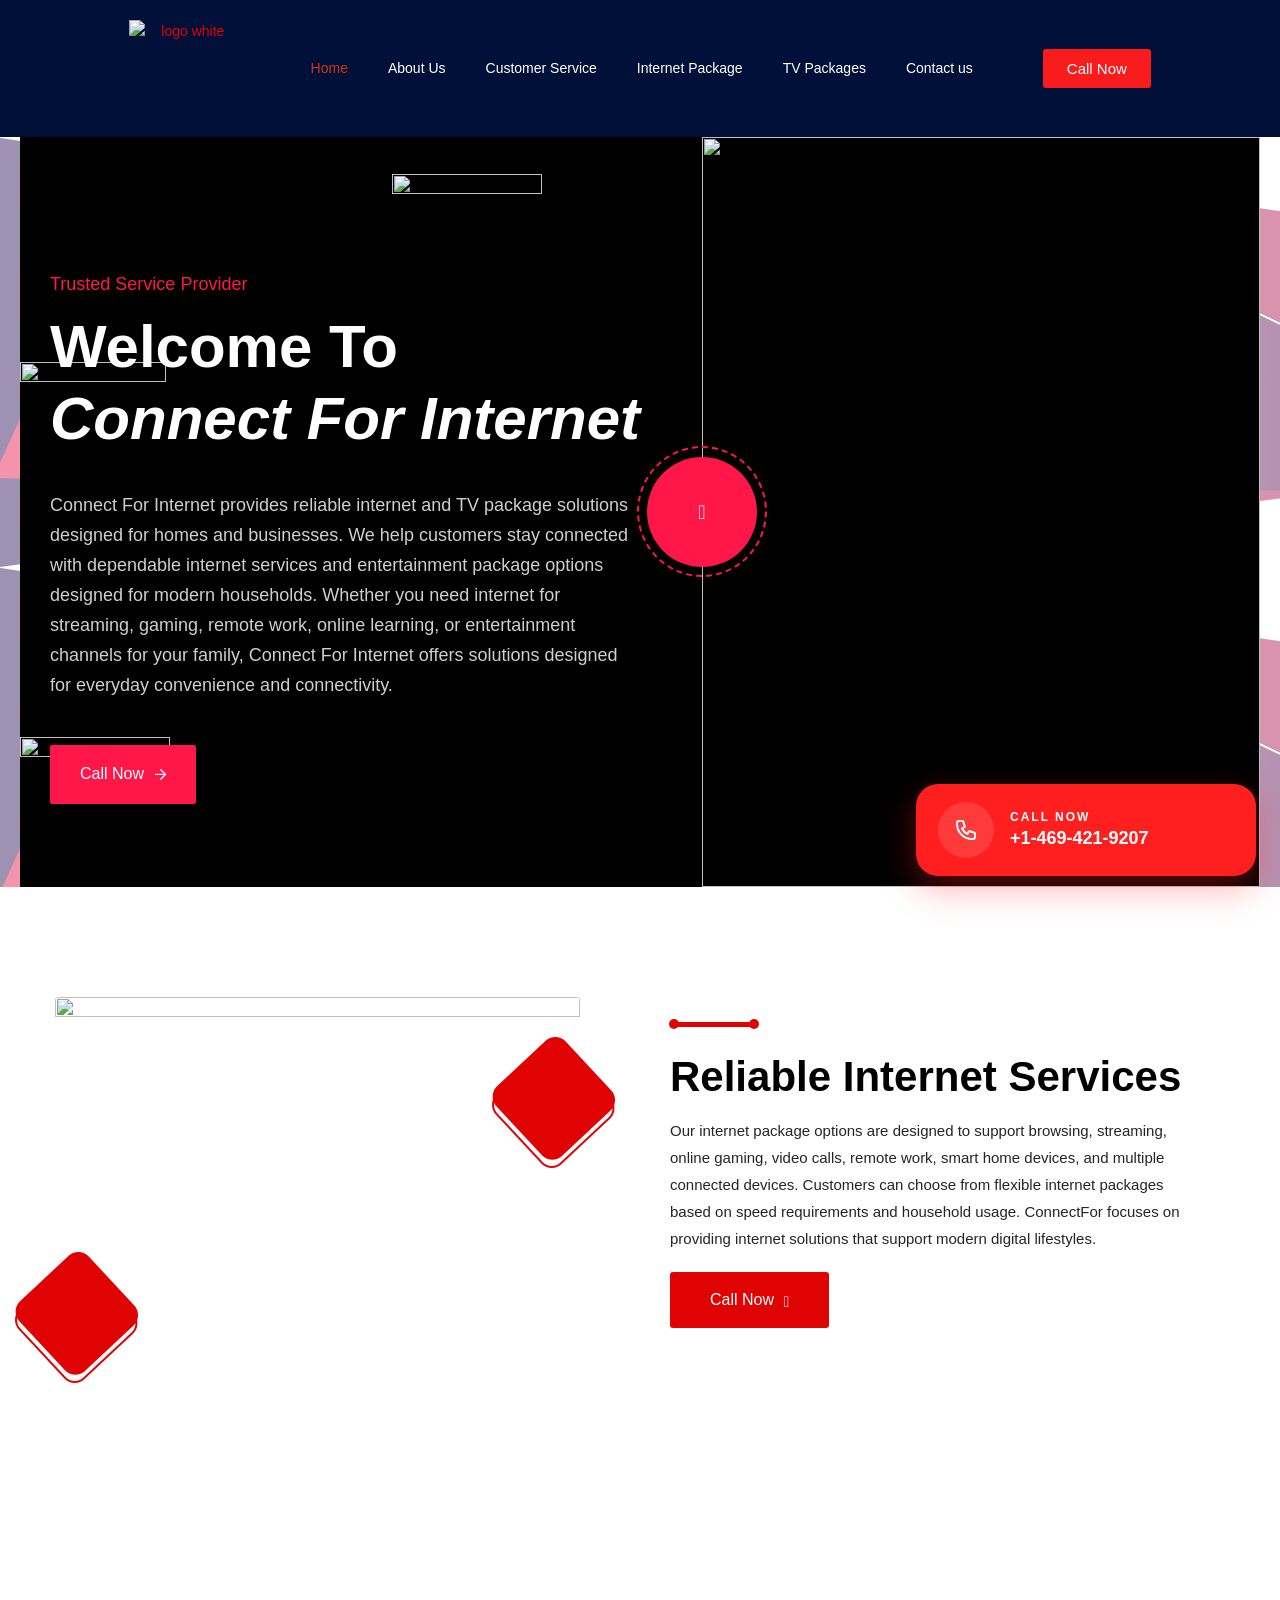
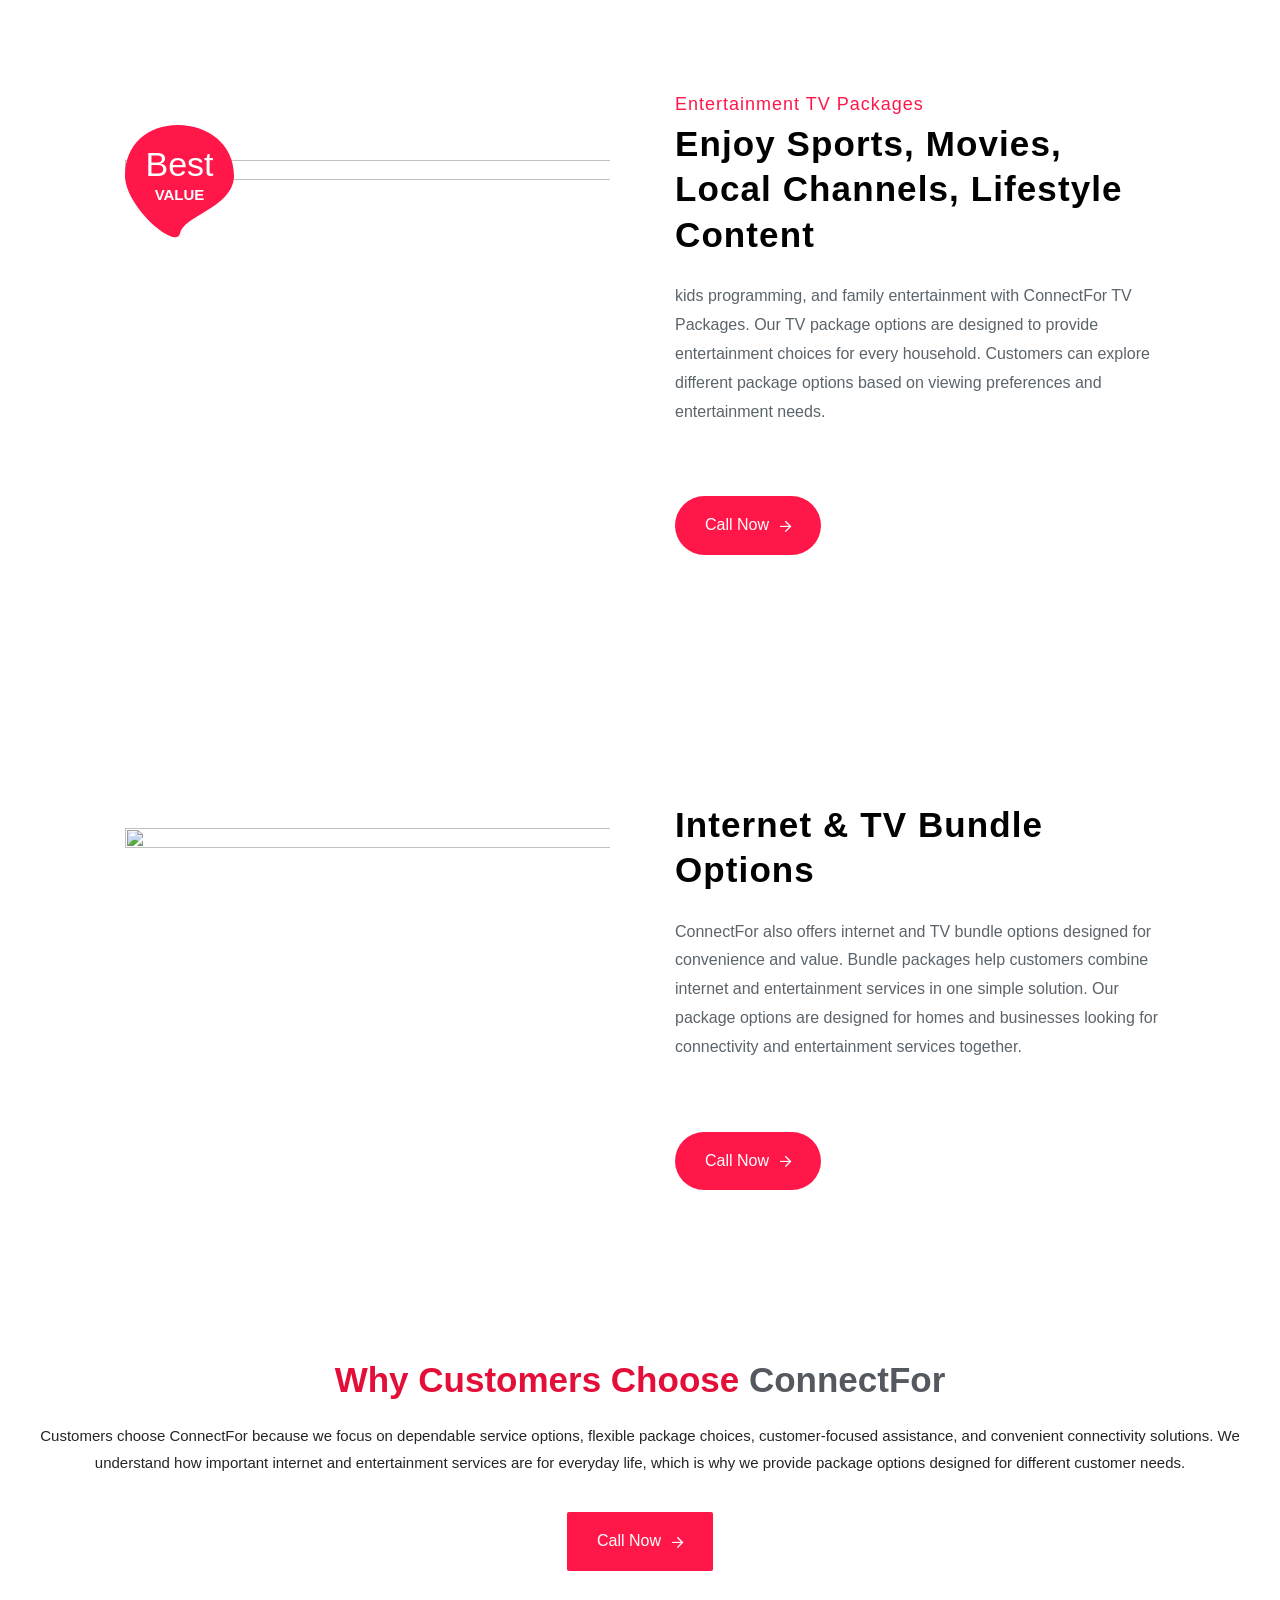
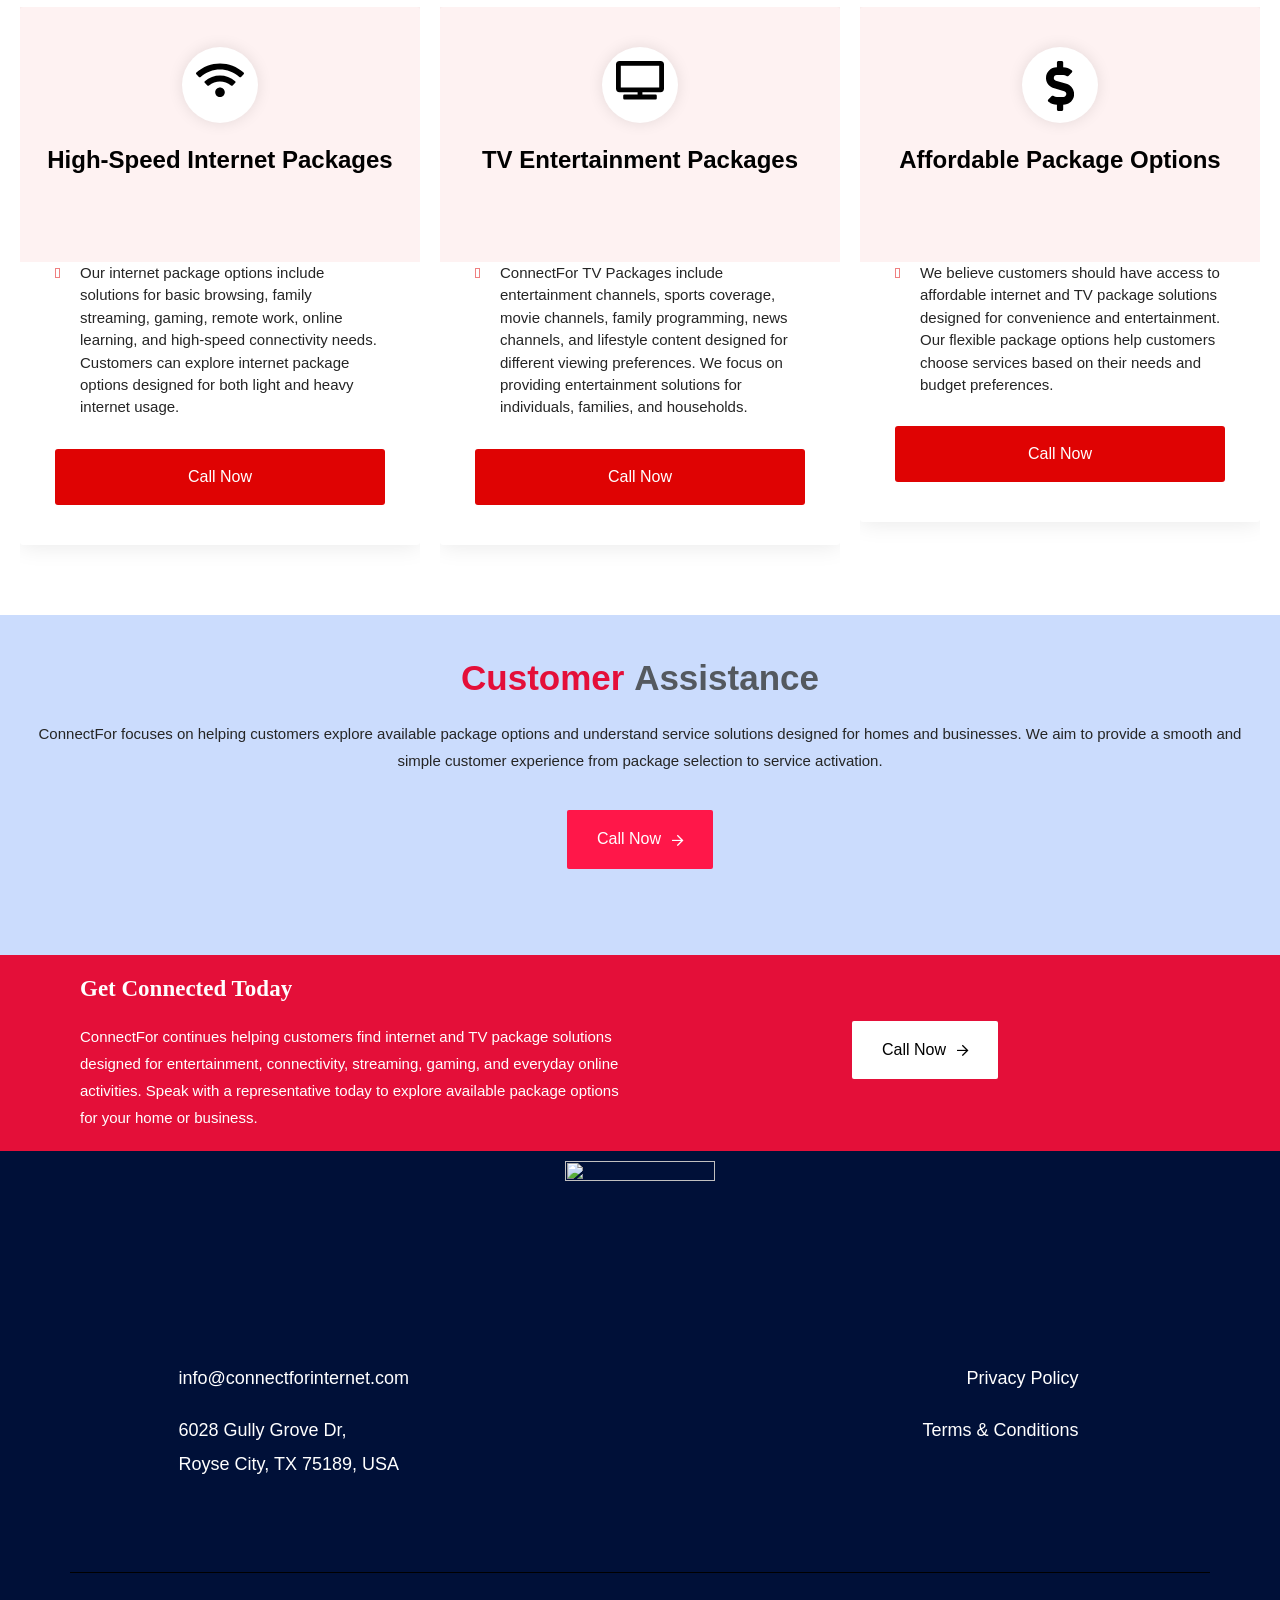
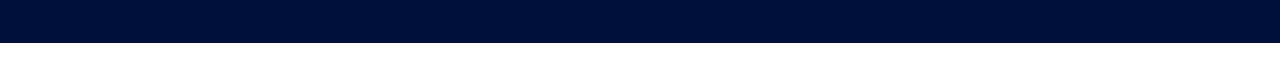
==== index.htm @ 1161820c "first commit" ====
﻿<!DOCTYPE html><html lang="en-US"><head><script data-no-optimize="1">var litespeed_docref=sessionStorage.getItem("litespeed_docref");litespeed_docref&&(Object.defineProperty(document,"referrer",{get:function(){return litespeed_docref}}),sessionStorage.removeItem("litespeed_docref"));</script> <meta charset="UTF-8"><meta name="viewport" content="width=device-width, initial-scale=1"><link rel="profile" href="http://gmpg.org/xfn/11"><link rel="pingback" href="https://connectforinternet.com/xmlrpc.php"><title>Connect For Internet</title><meta name='robots' content='max-image-preview:large'><link rel='dns-prefetch' href='//cdn-reach.hostinger.com'><link rel='dns-prefetch' href='//fonts.googleapis.com'><link rel="alternate" type="application/rss+xml" title="Connect For Internet &raquo; Feed" href="feed/index.htm"><link rel="alternate" type="application/rss+xml" title="Connect For Internet &raquo; Comments Feed" href="comments/feed/index.htm"><link rel="alternate" title="oEmbed (JSON)" type="application/json+oembed" href="wp-json/oembed/1.0/embed?url=https%3A%2F%2Fconnectforinternet.com%2F"><link rel="alternate" title="oEmbed (XML)" type="text/xml+oembed" href="wp-json/oembed/1.0/embed-1?url=https%3A%2F%2Fconnectforinternet.com%2F&#038;format=xml"><style id="wp-img-auto-sizes-contain-inline-css">img:is([sizes=auto i],[sizes^="auto," i]){contain-intrinsic-size:3000px 1500px}
/*# sourceURL=wp-img-auto-sizes-contain-inline-css */</style><link data-optimized="2" rel="stylesheet" href="wp-content/litespeed/css/c686563dd07358565bb32f9fab2573e7.css?ver=8a31d"><style id="classic-theme-styles-inline-css">/*! This file is auto-generated */
.wp-block-button__link{color:#fff;background-color:#32373c;border-radius:9999px;box-shadow:none;text-decoration:none;padding:calc(.667em + 2px) calc(1.333em + 2px);font-size:1.125em}.wp-block-file__button{background:#32373c;color:#fff;text-decoration:none}
/*# sourceURL=/wp-includes/css/classic-themes.min.css */</style><style id="global-styles-inline-css">:root{--wp--preset--aspect-ratio--square: 1;--wp--preset--aspect-ratio--4-3: 4/3;--wp--preset--aspect-ratio--3-4: 3/4;--wp--preset--aspect-ratio--3-2: 3/2;--wp--preset--aspect-ratio--2-3: 2/3;--wp--preset--aspect-ratio--16-9: 16/9;--wp--preset--aspect-ratio--9-16: 9/16;--wp--preset--color--black: #000000;--wp--preset--color--cyan-bluish-gray: #abb8c3;--wp--preset--color--white: #ffffff;--wp--preset--color--pale-pink: #f78da7;--wp--preset--color--vivid-red: #cf2e2e;--wp--preset--color--luminous-vivid-orange: #ff6900;--wp--preset--color--luminous-vivid-amber: #fcb900;--wp--preset--color--light-green-cyan: #7bdcb5;--wp--preset--color--vivid-green-cyan: #00d084;--wp--preset--color--pale-cyan-blue: #8ed1fc;--wp--preset--color--vivid-cyan-blue: #0693e3;--wp--preset--color--vivid-purple: #9b51e0;--wp--preset--gradient--vivid-cyan-blue-to-vivid-purple: linear-gradient(135deg,rgb(6,147,227) 0%,rgb(155,81,224) 100%);--wp--preset--gradient--light-green-cyan-to-vivid-green-cyan: linear-gradient(135deg,rgb(122,220,180) 0%,rgb(0,208,130) 100%);--wp--preset--gradient--luminous-vivid-amber-to-luminous-vivid-orange: linear-gradient(135deg,rgb(252,185,0) 0%,rgb(255,105,0) 100%);--wp--preset--gradient--luminous-vivid-orange-to-vivid-red: linear-gradient(135deg,rgb(255,105,0) 0%,rgb(207,46,46) 100%);--wp--preset--gradient--very-light-gray-to-cyan-bluish-gray: linear-gradient(135deg,rgb(238,238,238) 0%,rgb(169,184,195) 100%);--wp--preset--gradient--cool-to-warm-spectrum: linear-gradient(135deg,rgb(74,234,220) 0%,rgb(151,120,209) 20%,rgb(207,42,186) 40%,rgb(238,44,130) 60%,rgb(251,105,98) 80%,rgb(254,248,76) 100%);--wp--preset--gradient--blush-light-purple: linear-gradient(135deg,rgb(255,206,236) 0%,rgb(152,150,240) 100%);--wp--preset--gradient--blush-bordeaux: linear-gradient(135deg,rgb(254,205,165) 0%,rgb(254,45,45) 50%,rgb(107,0,62) 100%);--wp--preset--gradient--luminous-dusk: linear-gradient(135deg,rgb(255,203,112) 0%,rgb(199,81,192) 50%,rgb(65,88,208) 100%);--wp--preset--gradient--pale-ocean: linear-gradient(135deg,rgb(255,245,203) 0%,rgb(182,227,212) 50%,rgb(51,167,181) 100%);--wp--preset--gradient--electric-grass: linear-gradient(135deg,rgb(202,248,128) 0%,rgb(113,206,126) 100%);--wp--preset--gradient--midnight: linear-gradient(135deg,rgb(2,3,129) 0%,rgb(40,116,252) 100%);--wp--preset--font-size--small: 13px;--wp--preset--font-size--medium: 20px;--wp--preset--font-size--large: 36px;--wp--preset--font-size--x-large: 42px;--wp--preset--spacing--20: 0.44rem;--wp--preset--spacing--30: 0.67rem;--wp--preset--spacing--40: 1rem;--wp--preset--spacing--50: 1.5rem;--wp--preset--spacing--60: 2.25rem;--wp--preset--spacing--70: 3.38rem;--wp--preset--spacing--80: 5.06rem;--wp--preset--shadow--natural: 6px 6px 9px rgba(0, 0, 0, 0.2);--wp--preset--shadow--deep: 12px 12px 50px rgba(0, 0, 0, 0.4);--wp--preset--shadow--sharp: 6px 6px 0px rgba(0, 0, 0, 0.2);--wp--preset--shadow--outlined: 6px 6px 0px -3px rgb(255, 255, 255), 6px 6px rgb(0, 0, 0);--wp--preset--shadow--crisp: 6px 6px 0px rgb(0, 0, 0);}:where(body) { margin: 0; }:where(.is-layout-flex){gap: 0.5em;}:where(.is-layout-grid){gap: 0.5em;}body .is-layout-flex{display: flex;}.is-layout-flex{flex-wrap: wrap;align-items: center;}.is-layout-flex > :is(*, div){margin: 0;}body .is-layout-grid{display: grid;}.is-layout-grid > :is(*, div){margin: 0;}body{padding-top: 0px;padding-right: 0px;padding-bottom: 0px;padding-left: 0px;}:root :where(.wp-element-button, .wp-block-button__link){background-color: #32373c;border-width: 0;color: #fff;font-family: inherit;font-size: inherit;font-style: inherit;font-weight: inherit;letter-spacing: inherit;line-height: inherit;padding-top: calc(0.667em + 2px);padding-right: calc(1.333em + 2px);padding-bottom: calc(0.667em + 2px);padding-left: calc(1.333em + 2px);text-decoration: none;text-transform: inherit;}.has-black-color{color: var(--wp--preset--color--black) !important;}.has-cyan-bluish-gray-color{color: var(--wp--preset--color--cyan-bluish-gray) !important;}.has-white-color{color: var(--wp--preset--color--white) !important;}.has-pale-pink-color{color: var(--wp--preset--color--pale-pink) !important;}.has-vivid-red-color{color: var(--wp--preset--color--vivid-red) !important;}.has-luminous-vivid-orange-color{color: var(--wp--preset--color--luminous-vivid-orange) !important;}.has-luminous-vivid-amber-color{color: var(--wp--preset--color--luminous-vivid-amber) !important;}.has-light-green-cyan-color{color: var(--wp--preset--color--light-green-cyan) !important;}.has-vivid-green-cyan-color{color: var(--wp--preset--color--vivid-green-cyan) !important;}.has-pale-cyan-blue-color{color: var(--wp--preset--color--pale-cyan-blue) !important;}.has-vivid-cyan-blue-color{color: var(--wp--preset--color--vivid-cyan-blue) !important;}.has-vivid-purple-color{color: var(--wp--preset--color--vivid-purple) !important;}.has-black-background-color{background-color: var(--wp--preset--color--black) !important;}.has-cyan-bluish-gray-background-color{background-color: var(--wp--preset--color--cyan-bluish-gray) !important;}.has-white-background-color{background-color: var(--wp--preset--color--white) !important;}.has-pale-pink-background-color{background-color: var(--wp--preset--color--pale-pink) !important;}.has-vivid-red-background-color{background-color: var(--wp--preset--color--vivid-red) !important;}.has-luminous-vivid-orange-background-color{background-color: var(--wp--preset--color--luminous-vivid-orange) !important;}.has-luminous-vivid-amber-background-color{background-color: var(--wp--preset--color--luminous-vivid-amber) !important;}.has-light-green-cyan-background-color{background-color: var(--wp--preset--color--light-green-cyan) !important;}.has-vivid-green-cyan-background-color{background-color: var(--wp--preset--color--vivid-green-cyan) !important;}.has-pale-cyan-blue-background-color{background-color: var(--wp--preset--color--pale-cyan-blue) !important;}.has-vivid-cyan-blue-background-color{background-color: var(--wp--preset--color--vivid-cyan-blue) !important;}.has-vivid-purple-background-color{background-color: var(--wp--preset--color--vivid-purple) !important;}.has-black-border-color{border-color: var(--wp--preset--color--black) !important;}.has-cyan-bluish-gray-border-color{border-color: var(--wp--preset--color--cyan-bluish-gray) !important;}.has-white-border-color{border-color: var(--wp--preset--color--white) !important;}.has-pale-pink-border-color{border-color: var(--wp--preset--color--pale-pink) !important;}.has-vivid-red-border-color{border-color: var(--wp--preset--color--vivid-red) !important;}.has-luminous-vivid-orange-border-color{border-color: var(--wp--preset--color--luminous-vivid-orange) !important;}.has-luminous-vivid-amber-border-color{border-color: var(--wp--preset--color--luminous-vivid-amber) !important;}.has-light-green-cyan-border-color{border-color: var(--wp--preset--color--light-green-cyan) !important;}.has-vivid-green-cyan-border-color{border-color: var(--wp--preset--color--vivid-green-cyan) !important;}.has-pale-cyan-blue-border-color{border-color: var(--wp--preset--color--pale-cyan-blue) !important;}.has-vivid-cyan-blue-border-color{border-color: var(--wp--preset--color--vivid-cyan-blue) !important;}.has-vivid-purple-border-color{border-color: var(--wp--preset--color--vivid-purple) !important;}.has-vivid-cyan-blue-to-vivid-purple-gradient-background{background: var(--wp--preset--gradient--vivid-cyan-blue-to-vivid-purple) !important;}.has-light-green-cyan-to-vivid-green-cyan-gradient-background{background: var(--wp--preset--gradient--light-green-cyan-to-vivid-green-cyan) !important;}.has-luminous-vivid-amber-to-luminous-vivid-orange-gradient-background{background: var(--wp--preset--gradient--luminous-vivid-amber-to-luminous-vivid-orange) !important;}.has-luminous-vivid-orange-to-vivid-red-gradient-background{background: var(--wp--preset--gradient--luminous-vivid-orange-to-vivid-red) !important;}.has-very-light-gray-to-cyan-bluish-gray-gradient-background{background: var(--wp--preset--gradient--very-light-gray-to-cyan-bluish-gray) !important;}.has-cool-to-warm-spectrum-gradient-background{background: var(--wp--preset--gradient--cool-to-warm-spectrum) !important;}.has-blush-light-purple-gradient-background{background: var(--wp--preset--gradient--blush-light-purple) !important;}.has-blush-bordeaux-gradient-background{background: var(--wp--preset--gradient--blush-bordeaux) !important;}.has-luminous-dusk-gradient-background{background: var(--wp--preset--gradient--luminous-dusk) !important;}.has-pale-ocean-gradient-background{background: var(--wp--preset--gradient--pale-ocean) !important;}.has-electric-grass-gradient-background{background: var(--wp--preset--gradient--electric-grass) !important;}.has-midnight-gradient-background{background: var(--wp--preset--gradient--midnight) !important;}.has-small-font-size{font-size: var(--wp--preset--font-size--small) !important;}.has-medium-font-size{font-size: var(--wp--preset--font-size--medium) !important;}.has-large-font-size{font-size: var(--wp--preset--font-size--large) !important;}.has-x-large-font-size{font-size: var(--wp--preset--font-size--x-large) !important;}
:root :where(.wp-block-icon svg){width: 24px;}
:where(.wp-block-post-template.is-layout-flex){gap: 1.25em;}:where(.wp-block-post-template.is-layout-grid){gap: 1.25em;}
:where(.wp-block-term-template.is-layout-flex){gap: 1.25em;}:where(.wp-block-term-template.is-layout-grid){gap: 1.25em;}
:where(.wp-block-columns.is-layout-flex){gap: 2em;}:where(.wp-block-columns.is-layout-grid){gap: 2em;}
:root :where(.wp-block-pullquote){font-size: 1.5em;line-height: 1.6;}
/*# sourceURL=global-styles-inline-css */</style><style id="elementor-frontend-inline-css">.e-heading-base a, .e-paragraph-base a { all: unset; cursor: pointer; }form[data-element_type="e-form"].form-state-success [data-element_type="e-form-success-message"],form[data-element_type="e-form"].form-state-error [data-element_type="e-form-error-message"]{ display: block; }
.e-form-textarea-base:not([data-resizable]) { resize: none; } .e-form-submit-button-base { cursor: pointer; box-sizing: border-box; }
/*# sourceURL=elementor-frontend-inline-css */</style><style id="nextbit-custom-inline-css">.ggg { background: #ff5e14}.hhh { color: #ff5e14}.ghgh { border-color: #ff5e14}
header .dark-bg { background: #00235A}.ddf{ color: #00235A}.dsd { border-color: #00235A}
/*# sourceURL=nextbit-custom-inline-css */</style> <script id="jquery-core-js" type="litespeed/javascript" data-src="https://connectforinternet.com/wp-includes/js/jquery/jquery.min.js"></script> <script id="jquery-js-after" type="litespeed/javascript">!function($){"use strict";$(document).ready(function(){$(this).scrollTop()>100&&$(".hfe-scroll-to-top-wrap").removeClass("hfe-scroll-to-top-hide"),$(window).scroll(function(){$(this).scrollTop()<100?$(".hfe-scroll-to-top-wrap").fadeOut(300):$(".hfe-scroll-to-top-wrap").fadeIn(300)}),$(".hfe-scroll-to-top-wrap").on("click",function(){$("html, body").animate({scrollTop:0},300);return!1})})}(jQuery);!function($){'use strict';$(document).ready(function(){var bar=$('.hfe-reading-progress-bar');if(!bar.length)return;$(window).on('scroll',function(){var s=$(window).scrollTop(),d=$(document).height()-$(window).height(),p=d?s/d*100:0;bar.css('width',p+'%')})})}(jQuery)</script> <link rel="https://api.w.org/" href="wp-json/index.htm"><link rel="alternate" title="JSON" type="application/json" href="wp-json/wp/v2/pages/872"><link rel="EditURI" type="application/rsd+xml" title="RSD" href="xmlrpc.php?rsd"><meta name="generator" content="WordPress 7.0.7"><link rel="canonical" href="index.htm"><link rel='shortlink' href='index.htm'><meta name="og:url" content="https://connectforinternet.com/"><link rel="shortcut icon" type="image/x-icon" href="https://connectforinternet.com/wp-content/themes/nextbit/assets/images/favicon.ico"><style>.preloader {
            background-image: url(http://1);
        }</style><style>body, .text, p {
            color:  ;
        }
        h1, h2, h3, h4, h5, h6 {
            color:  ;
        }
        .header__info .header__btn .thm-btn {
            background:  ;
        }
        .header__info .header__btn .thm-btn:hover {
            background:  ;
        }
        .main-header .header-top .info li a, .header__top-text p, .header-style-five .info-box li a {
            color: ;
        }
        .main-header .header-top .info li .icon{
            color: ;
        }
        .main-header .header-top .social-box li a{
            color: ;
        }
        .main-header .header-top,
        .header__info,
        .header__top{
            background-color: ;
        }
        .main-header .header-top .social-box:before{
            background-color: ;
        }
        .header__icons .icon > span,
        .header__icons .icon{
            color:  !important;
        }
        .header__icons .icon {
            border-color:  !important;
        }

        .header__main-wrap .thm-btn {
            background:  ;
        }
        .sticky-header .header__main-wrap .thm-btn {
            background:  ;
        }
        .header__main-wrap .thm-btn:hover {
            background:  ;
        }

        .header-style-1 .header-lower, .header-style-two .header-lower .inner-container, .header-style-five .inner-container, .header-style-six, .header-style-four .header-lower, .header__main, .header__transparent {
            background-color: ;
        }
        .main-header.fixed-header .sticky-header, .header__area .sticky-header {
            background-color: ;
        }
        .main-footer, .nextbit-footer-newslater::after, .main-footer.style-two, .page-id-609 .nextbit-footer-newslater::after, .footer-style-two, .footer-style-three, .main-footer.style-three, section.cta-section.nextbit-footer-newslater.style-two::after, .footer__bg {
            background-color: ;
        }
        .main-footer .widgets-section {
            padding-top: px;
            padding-right: px;
            padding-bottom: px;
            padding-left: px;
        }

        footer .social-box li a {
            color: ;
            background:  !important;
        }
        footer .social-box li a:hover {
            color:  !important;
            background:  !important;
        }

        footer .social-box li a, footer.main-footer.style-seven .social-box li a {
            background: linear-gradient(to left,  %,  100%);
        }


        .cta-section .inner-container {
            background-color: ;
        }

        .cta-section .inner-container, .cta-section.style-three .inner-container::before {
            background: linear-gradient(to right,  %,  100%);
        }
        .main-footer .footer-bottom {
            background-color: ;
        }
        .page-title::before {
            background: ;
        }
        .page-title {
            padding-top: ;
            padding-bottom: ;
        }
        .main-header .main-menu .navigation > li > a,
        .main-header .main-menu .navigation > li.dropdown::before, .main_menu ul li a {
            color:  !important;
        }
        .main-header .main-menu .navigation > li:hover > a, .main-header .main-menu .navigation > li.current > a, .main_menu ul li:hover > a, .main_menu ul li.active > a, .sticky-header .main_menu ul li.active > a {
            color: ;
        }
        .main-header .main-menu .navigation > li > ul, .main_menu ul li ul.submenu {
            background-color: ;
        }
        .main_menu ul li ul.sub-menu li > a,
        .main-header .main-menu .navigation > li > ul > li > a,
        .main_menu ul li ul.submenu li a {
            color:  !important;
        }

        .main_menu ul li ul.sub-menu li:hover a,
        .main-header .main-menu .navigation > li > ul > li:hover > a,
        .main_menu ul li ul.submenu li:hover > a,
        .main_menu ul li ul.submenu li.active > a {
            color:  !important;
        }
        .main-header .main-menu .navigation > li > ul > li:hover > a {
            background-color: ;
        }
        .sticky-header .main_menu li a,
        .sticky-header .main-menu li a {
            color:  !important;
        }
        .sticky-header .main_menu ul li ul.sub-menu li > a {
            color:  !important;
        }
        .sticky-header .main_menu li a:hover,
        .sticky-header .main-menu li a:hover {
            color:  !important;
        }
        .sticky-header .main_menu ul li ul.sub-menu li:hover > a {
            color:  !important;
        }

        .header-style-five .inner-container .logo-box {
            background: ;
            background: -webkit-linear-gradient(to right,  0%,  100%);
            background: -moz-linear-gradient(to right,  0%,  100%);-
            background: linear-gradient(to right,  0%,  100%);
        }
        .header-style-five .outer-box .phone-box::before {
            background: ;
            background: -webkit-linear-gradient(to right,  0%,  100%);
            background: -moz-linear-gradient(to right,  0%,  100%);
            background: linear-gradient(to right,  0%,  100%);
        }
        .header-style-five .outer-box .phone-box .icon {
            background: ;
            background: -webkit-linear-gradient(to right,  0%,  100%);
            background: -moz-linear-gradient(to right,  0%,  100%);
            background: linear-gradient(to right,  0%,  100%);
        }
        .header-style-five .inner-container .logo-box::before {
            border-top: 9px solid ;
        }


        .newsletter-form .btn-style-five {
            background-color: ;
        }
        .newsletter-form-two .btn-style-five {
            background: linear-gradient(to right,  0%,  100%);
        }</style><meta name="generator" content="Elementor 4.1.4; features: e_font_icon_svg, additional_custom_breakpoints; settings: css_print_method-external, google_font-enabled, font_display-swap"><style>.e-con.e-parent:nth-of-type(n+4):not(.e-lazyloaded):not(.e-no-lazyload),
				.e-con.e-parent:nth-of-type(n+4):not(.e-lazyloaded):not(.e-no-lazyload) * {
					background-image: none !important;
				}
				@media screen and (max-height: 1024px) {
					.e-con.e-parent:nth-of-type(n+3):not(.e-lazyloaded):not(.e-no-lazyload),
					.e-con.e-parent:nth-of-type(n+3):not(.e-lazyloaded):not(.e-no-lazyload) * {
						background-image: none !important;
					}
				}
				@media screen and (max-height: 640px) {
					.e-con.e-parent:nth-of-type(n+2):not(.e-lazyloaded):not(.e-no-lazyload),
					.e-con.e-parent:nth-of-type(n+2):not(.e-lazyloaded):not(.e-no-lazyload) * {
						background-image: none !important;
					}
				}</style><link rel="preconnect" href="https://fonts.googleapis.com"><link rel="preconnect" href="https://fonts.gstatic.com/" crossorigin=""><meta name="generator" content="Powered by Slider Revolution 6.7.20 - responsive, Mobile-Friendly Slider Plugin for WordPress with comfortable drag and drop interface."><link rel="icon" href="wp-content/uploads/2026/05/logo-fav-150x150.png" sizes="32x32"><link rel="icon" href="wp-content/uploads/2026/05/logo-fav-300x300.png" sizes="192x192"><link rel="apple-touch-icon" href="wp-content/uploads/2026/05/logo-fav-300x300.png"><meta name="msapplication-TileImage" content="https://connectforinternet.com/wp-content/uploads/2026/05/logo-fav-300x300.png"> <script type="litespeed/javascript">window._tpt??={};window.SR7??={};_tpt.R??={};_tpt.R.fonts??={};_tpt.R.fonts.customFonts??={};SR7.devMode=!1;SR7.F??={};SR7.G??={};SR7.LIB??={};SR7.E??={};SR7.E.gAddons??={};SR7.E.php??={};SR7.E.nonce='b1624c5123';SR7.E.ajaxurl='https://connectforinternet.com/wp-admin/admin-ajax.php';SR7.E.resturl='https://connectforinternet.com/wp-json/';SR7.E.slug_path='revslider/revslider.php';SR7.E.slug='revslider';SR7.E.plugin_url='https://connectforinternet.com/wp-content/plugins/revslider/';SR7.E.wp_plugin_url='https://connectforinternet.com/wp-content/plugins/';SR7.E.revision='6.7.20';SR7.E.fontBaseUrl='//fonts.googleapis.com/css2?family=';SR7.G.breakPoints=[1240,1024,778,480];SR7.E.modules=['module','page','slide','layer','draw','animate','srtools','canvas','defaults','carousel','navigation','media','modifiers','migration'];SR7.E.libs=['WEBGL'];SR7.E.css=['csslp','cssbtns','cssfilters','cssnav','cssmedia'];SR7.E.resources={};SR7.JSON??={};
/*! Slider Revolution 7.0 - Page Processor */
!function(){"use strict";window.SR7??={},window._tpt??={},SR7.version="Slider Revolution 6.7.16",_tpt.getWinDim=function(t){_tpt.screenHeightWithUrlBar??=window.innerHeight;let e=SR7.F?.modal?.visible&&SR7.M[SR7.F.module.getIdByAlias(SR7.F.modal.requested)];_tpt.scrollBar=window.innerWidth!==document.documentElement.clientWidth||e&&window.innerWidth!==e.c.module.clientWidth,_tpt.winW=window.innerWidth-(_tpt.scrollBar||"prepare"==t?_tpt.scrollBarW??_tpt.mesureScrollBar():0),_tpt.winH=window.innerHeight,_tpt.winWAll=document.documentElement.clientWidth},_tpt.getResponsiveLevel=function(t,e){SR7.M[e];return _tpt.closestGE(t,_tpt.winWAll)},_tpt.mesureScrollBar=function(){let t=document.createElement("div");return t.className="RSscrollbar-measure",t.style.width="100px",t.style.height="100px",t.style.overflow="scroll",t.style.position="absolute",t.style.top="-9999px",document.body.appendChild(t),_tpt.scrollBarW=t.offsetWidth-t.clientWidth,document.body.removeChild(t),_tpt.scrollBarW},_tpt.loadCSS=async function(t,e,s){return s?_tpt.R.fonts.required[e].status=1:(_tpt.R[e]??={},_tpt.R[e].status=1),new Promise(((n,i)=>{if(_tpt.isStylesheetLoaded(t))s?_tpt.R.fonts.required[e].status=2:_tpt.R[e].status=2,n();else{const l=document.createElement("link");l.rel="stylesheet";let o="text",r="css";l.type=o+"/"+r,l.href=t,l.onload=()=>{s?_tpt.R.fonts.required[e].status=2:_tpt.R[e].status=2,n()},l.onerror=()=>{s?_tpt.R.fonts.required[e].status=3:_tpt.R[e].status=3,i(new Error(`Failed to load CSS: ${t}`))},document.head.appendChild(l)}}))},_tpt.addContainer=function(t){const{tag:e="div",id:s,class:n,datas:i,textContent:l,iHTML:o}=t,r=document.createElement(e);if(s&&""!==s&&(r.id=s),n&&""!==n&&(r.className=n),i)for(const[t,e]of Object.entries(i))"style"==t?r.style.cssText=e:r.setAttribute(`data-${t}`,e);return l&&(r.textContent=l),o&&(r.innerHTML=o),r},_tpt.collector=function(){return{fragment:new DocumentFragment,add(t){var e=_tpt.addContainer(t);return this.fragment.appendChild(e),e},append(t){t.appendChild(this.fragment)}}},_tpt.isStylesheetLoaded=function(t){let e=t.split("?")[0];return Array.from(document.querySelectorAll('link[rel="stylesheet"], link[rel="preload"]')).some((t=>t.href.split("?")[0]===e))},_tpt.preloader={requests:new Map,preloaderTemplates:new Map,show:function(t,e){if(!e||!t)return;const{type:s,color:n}=e;if(s<0||"off"==s)return;const i=`preloader_${s}`;let l=this.preloaderTemplates.get(i);l||(l=this.build(s,n),this.preloaderTemplates.set(i,l)),this.requests.has(t)||this.requests.set(t,{count:0});const o=this.requests.get(t);clearTimeout(o.timer),o.count++,1===o.count&&(o.timer=setTimeout((()=>{o.preloaderClone=l.cloneNode(!0),o.anim&&o.anim.kill(),void 0!==_tpt.gsap?o.anim=_tpt.gsap.fromTo(o.preloaderClone,1,{opacity:0},{opacity:1}):o.preloaderClone.classList.add("sr7-fade-in"),t.appendChild(o.preloaderClone)}),150))},hide:function(t){if(!this.requests.has(t))return;const e=this.requests.get(t);e.count--,e.count<0&&(e.count=0),e.anim&&e.anim.kill(),0===e.count&&(clearTimeout(e.timer),e.preloaderClone&&(e.preloaderClone.classList.remove("sr7-fade-in"),e.anim=_tpt.gsap.to(e.preloaderClone,.3,{opacity:0,onComplete:function(){e.preloaderClone.remove()}})))},state:function(t){if(!this.requests.has(t))return!1;return this.requests.get(t).count>0},build:(t,e="#ffffff",s="")=>{if(t<0||"off"===t)return null;const n=parseInt(t);if(t="prlt"+n,isNaN(n))return null;if(_tpt.loadCSS(SR7.E.plugin_url+"public/css/preloaders/t"+n+".css","preloader_"+t),isNaN(n)||n<6){const i=`background-color:${e}`,l=1===n||2==n?i:"",o=3===n||4==n?i:"",r=_tpt.collector();["dot1","dot2","bounce1","bounce2","bounce3"].forEach((t=>r.add({tag:"div",class:t,datas:{style:o}})));const d=_tpt.addContainer({tag:"sr7-prl",class:`${t} ${s}`,datas:{style:l}});return r.append(d),d}{let i={};if(7===n){let t;e.startsWith("#")?(t=e.replace("#",""),t=`rgba(${parseInt(t.substring(0,2),16)}, ${parseInt(t.substring(2,4),16)}, ${parseInt(t.substring(4,6),16)}, `):e.startsWith("rgb")&&(t=e.slice(e.indexOf("(")+1,e.lastIndexOf(")")).split(",").map((t=>t.trim())),t=`rgba(${t[0]}, ${t[1]}, ${t[2]}, `),t&&(i.style=`border-top-color: ${t}0.65); border-bottom-color: ${t}0.15); border-left-color: ${t}0.65); border-right-color: ${t}0.15)`)}else 12===n&&(i.style=`background:${e}`);const l=[10,0,4,2,5,9,0,4,4,2][n-6],o=_tpt.collector(),r=o.add({tag:"div",class:"sr7-prl-inner",datas:i});Array.from({length:l}).forEach((()=>r.appendChild(o.add({tag:"span",datas:{style:`background:${e}`}}))));const d=_tpt.addContainer({tag:"sr7-prl",class:`${t} ${s}`});return o.append(d),d}}},SR7.preLoader={show:(t,e)=>{"off"!==(SR7.M[t]?.settings?.pLoader?.type??"off")&&_tpt.preloader.show(e||SR7.M[t].c.module,SR7.M[t]?.settings?.pLoader??{color:"#fff",type:10})},hide:(t,e)=>{"off"!==(SR7.M[t]?.settings?.pLoader?.type??"off")&&_tpt.preloader.hide(e||SR7.M[t].c.module)},state:(t,e)=>_tpt.preloader.state(e||SR7.M[t].c.module)},_tpt.prepareModuleHeight=function(t){window.SR7.M??={},window.SR7.M[t.id]??={},"ignore"==t.googleFont&&(SR7.E.ignoreGoogleFont=!0);let e=window.SR7.M[t.id];if(null==_tpt.scrollBarW&&_tpt.mesureScrollBar(),e.c??={},e.states??={},e.settings??={},e.settings.size??={},t.fixed&&(e.settings.fixed=!0),e.c.module=document.getElementById(t.id),e.c.adjuster=e.c.module.getElementsByTagName("sr7-adjuster")[0],e.c.content=e.c.module.getElementsByTagName("sr7-content")[0],"carousel"==t.type&&(e.c.carousel=e.c.content.getElementsByTagName("sr7-carousel")[0]),null==e.c.module||null==e.c.module)return;t.plType&&t.plColor&&(e.settings.pLoader={type:t.plType,color:t.plColor}),void 0!==t.plType&&"off"!==t.plType&&SR7.preLoader.show(t.id,e.c.module),_tpt.winW||_tpt.getWinDim("prepare"),_tpt.getWinDim();let s=""+e.c.module.dataset?.modal;"modal"==s||"true"==s||"undefined"!==s&&"false"!==s||(e.settings.size.fullWidth=t.size.fullWidth,e.LEV??=_tpt.getResponsiveLevel(window.SR7.G.breakPoints,t.id),t.vpt=_tpt.fillArray(t.vpt,5),e.settings.vPort=t.vpt[e.LEV],void 0!==t.el&&"720"==t.el[4]&&t.gh[4]!==t.el[4]&&"960"==t.el[3]&&t.gh[3]!==t.el[3]&&"768"==t.el[2]&&t.gh[2]!==t.el[2]&&delete t.el,e.settings.size.height=null==t.el||null==t.el[e.LEV]||0==t.el[e.LEV]||"auto"==t.el[e.LEV]?_tpt.fillArray(t.gh,5,-1):_tpt.fillArray(t.el,5,-1),e.settings.size.width=_tpt.fillArray(t.gw,5,-1),e.settings.size.minHeight=_tpt.fillArray(t.mh??[0],5,-1),e.cacheSize={fullWidth:e.settings.size?.fullWidth,fullHeight:e.settings.size?.fullHeight},void 0!==t.off&&(t.off?.t&&(e.settings.size.m??={})&&(e.settings.size.m.t=t.off.t),t.off?.b&&(e.settings.size.m??={})&&(e.settings.size.m.b=t.off.b),t.off?.l&&(e.settings.size.p??={})&&(e.settings.size.p.l=t.off.l),t.off?.r&&(e.settings.size.p??={})&&(e.settings.size.p.r=t.off.r),e.offsetPrepared=!0),_tpt.updatePMHeight(t.id,t,!0))},_tpt.updatePMHeight=(t,e,s)=>{let n=SR7.M[t];var i=n.settings.size.fullWidth?_tpt.winW:n.c.module.parentNode.offsetWidth;i=0===i||isNaN(i)?_tpt.winW:i;let l=n.settings.size.width[n.LEV]||n.settings.size.width[n.LEV++]||n.settings.size.width[n.LEV--]||i,o=n.settings.size.height[n.LEV]||n.settings.size.height[n.LEV++]||n.settings.size.height[n.LEV--]||0,r=n.settings.size.minHeight[n.LEV]||n.settings.size.minHeight[n.LEV++]||n.settings.size.minHeight[n.LEV--]||0;if(o="auto"==o?0:o,o=parseInt(o),"carousel"!==e.type&&(i-=parseInt(e.onw??0)||0),n.MP=!n.settings.size.fullWidth&&i<l||_tpt.winW<l?Math.min(1,i/l):1,e.size.fullScreen||e.size.fullHeight){let t=parseInt(e.fho)||0,s=(""+e.fho).indexOf("%")>-1;e.newh=_tpt.winH-(s?_tpt.winH*t/100:t)}else e.newh=n.MP*Math.max(o,r);if(e.newh+=(parseInt(e.onh??0)||0)+(parseInt(e.carousel?.pt)||0)+(parseInt(e.carousel?.pb)||0),void 0!==e.slideduration&&(e.newh=Math.max(e.newh,parseInt(e.slideduration)/3)),e.shdw&&_tpt.buildShadow(e.id,e),n.c.adjuster.style.height=e.newh+"px",n.c.module.style.height=e.newh+"px",n.c.content.style.height=e.newh+"px",n.states.heightPrepared=!0,n.dims??={},n.dims.moduleRect=n.c.module.getBoundingClientRect(),n.c.content.style.left="-"+n.dims.moduleRect.left+"px",!n.settings.size.fullWidth)return s&&requestAnimationFrame((()=>{i!==n.c.module.parentNode.offsetWidth&&_tpt.updatePMHeight(e.id,e)})),void _tpt.bgStyle(e.id,e,window.innerWidth==_tpt.winW,!0);_tpt.bgStyle(e.id,e,window.innerWidth==_tpt.winW,!0),requestAnimationFrame((function(){s&&requestAnimationFrame((()=>{i!==n.c.module.parentNode.offsetWidth&&_tpt.updatePMHeight(e.id,e)}))})),n.earlyResizerFunction||(n.earlyResizerFunction=function(){requestAnimationFrame((function(){_tpt.getWinDim(),_tpt.moduleDefaults(e.id,e),_tpt.updateSlideBg(t,!0)}))},window.addEventListener("resize",n.earlyResizerFunction))},_tpt.buildShadow=function(t,e){let s=SR7.M[t];null==s.c.shadow&&(s.c.shadow=document.createElement("sr7-module-shadow"),s.c.shadow.classList.add("sr7-shdw-"+e.shdw),s.c.content.appendChild(s.c.shadow))},_tpt.bgStyle=async(t,e,s,n,i)=>{const l=SR7.M[t];if((e=e??l.settings).fixed&&!l.c.module.classList.contains("sr7-top-fixed")&&(l.c.module.classList.add("sr7-top-fixed"),l.c.module.style.position="fixed",l.c.module.style.width="100%",l.c.module.style.top="0px",l.c.module.style.left="0px",l.c.module.style.pointerEvents="none",l.c.module.style.zIndex=5e3,l.c.content.style.pointerEvents="none"),null==l.c.bgcanvas){let t=document.createElement("sr7-module-bg"),o=!1;if("string"==typeof e?.bg?.color&&e?.bg?.color.includes("{"))if(_tpt.gradient&&_tpt.gsap)e.bg.color=_tpt.gradient.convert(e.bg.color);else try{let t=JSON.parse(e.bg.color);(t?.orig||t?.string)&&(e.bg.color=JSON.parse(e.bg.color))}catch(t){return}let r="string"==typeof e?.bg?.color?e?.bg?.color||"transparent":e?.bg?.color?.string??e?.bg?.color?.orig??e?.bg?.color?.color??"transparent";if(t.style["background"+(String(r).includes("grad")?"":"Color")]=r,("transparent"!==r||i)&&(o=!0),l.offsetPrepared&&(t.style.visibility="hidden"),e?.bg?.image?.src&&(t.style.backgroundImage=`url(${e?.bg?.image.src})`,t.style.backgroundSize=""==(e.bg.image?.size??"")?"cover":e.bg.image.size,t.style.backgroundPosition=e.bg.image.position,t.style.backgroundRepeat=""==e.bg.image.repeat||null==e.bg.image.repeat?"no-repeat":e.bg.image.repeat,o=!0),!o)return;l.c.bgcanvas=t,e.size.fullWidth?t.style.width=_tpt.winW-(s&&_tpt.winH<document.body.offsetHeight?_tpt.scrollBarW:0)+"px":n&&(t.style.width=l.c.module.offsetWidth+"px"),e.sbt?.use?l.c.content.appendChild(l.c.bgcanvas):l.c.module.appendChild(l.c.bgcanvas)}l.c.bgcanvas.style.height=void 0!==e.newh?e.newh+"px":("carousel"==e.type?l.dims.module.h:l.dims.content.h)+"px",l.c.bgcanvas.style.left=!s&&e.sbt?.use||l.c.bgcanvas.closest("SR7-CONTENT")?"0px":"-"+(l?.dims?.moduleRect?.left??0)+"px"},_tpt.updateSlideBg=function(t,e){const s=SR7.M[t];let n=s.settings;s?.c?.bgcanvas&&(n.size.fullWidth?s.c.bgcanvas.style.width=_tpt.winW-(e&&_tpt.winH<document.body.offsetHeight?_tpt.scrollBarW:0)+"px":preparing&&(s.c.bgcanvas.style.width=s.c.module.offsetWidth+"px"))},_tpt.moduleDefaults=(t,e)=>{let s=SR7.M[t];null!=s&&null!=s.c&&null!=s.c.module&&(s.dims??={},s.dims.moduleRect=s.c.module.getBoundingClientRect(),s.c.content.style.left="-"+s.dims.moduleRect.left+"px",s.c.content.style.width=_tpt.winW-_tpt.scrollBarW+"px","carousel"==e.type&&(s.c.module.style.overflow="visible"),_tpt.bgStyle(t,e,window.innerWidth==_tpt.winW))},_tpt.getOffset=t=>{var e=t.getBoundingClientRect(),s=window.pageXOffset||document.documentElement.scrollLeft,n=window.pageYOffset||document.documentElement.scrollTop;return{top:e.top+n,left:e.left+s}},_tpt.fillArray=function(t,e){let s,n;t=Array.isArray(t)?t:[t];let i=Array(e),l=t.length;for(n=0;n<t.length;n++)i[n+(e-l)]=t[n],null==s&&"#"!==t[n]&&(s=t[n]);for(let t=0;t<e;t++)void 0!==i[t]&&"#"!=i[t]||(i[t]=s),s=i[t];return i},_tpt.closestGE=function(t,e){let s=Number.MAX_VALUE,n=-1;for(let i=0;i<t.length;i++)t[i]-1>=e&&t[i]-1-e<s&&(s=t[i]-1-e,n=i);return++n}}()</script> <style id="kirki-inline-styles">.mobile-menu .menu-box{background-color:#fff;}.mobile-menu .menu-box ul li a{color:#000;}.mobile-menu .menu-box ul li{border-color:#ebebeb;}.logo img, .header__logo{width:160px;}.header__logo{max-width:160px;}footer .logo img{width:150px;}</style></head><body class="home wp-singular page-template page-template-elementor_header_footer page page-id-872 wp-custom-logo wp-embed-responsive wp-theme-nextbit ehf-header ehf-footer ehf-template-nextbit ehf-stylesheet-nextbit no-sidebar elementor-default elementor-template-full-width elementor-kit-8 elementor-page elementor-page-872"><style id="hfe-skip-link-style">.hfe-skip-link{position:absolute;left:-9999px;top:0;z-index:100000;padding:0.75em 1.5em;background:#fff;color:#0073aa;font-size:14px;text-decoration:underline;border-radius:0 0 3px 0;}
		.hfe-skip-link:focus{left:0;outline:2px solid #0073aa;outline-offset:-2px;}</style><a class="hfe-skip-link" href="#content">Skip to main content</a><div id="page" class="hfeed site"><header id="masthead" itemscope="itemscope" itemtype="https://schema.org/WPHeader"><p class="main-title bhf-hidden" itemprop="headline"><a href="index.htm" title="Connect For Internet" rel="home">Connect For Internet</a></p><style>.elementor-1531 .elementor-element.elementor-element-cb1704d{--display:flex;--flex-direction:row;--container-widget-width:calc( ( 1 - var( --container-widget-flex-grow ) ) * 100% );--container-widget-height:100%;--container-widget-flex-grow:1;--container-widget-align-self:stretch;--flex-wrap-mobile:wrap;--justify-content:center;--align-items:center;--gap:50px 50px;--row-gap:50px;--column-gap:50px;--padding-top:20px;--padding-bottom:20px;--padding-left:40px;--padding-right:40px;}.elementor-1531 .elementor-element.elementor-element-cb1704d:not(.elementor-motion-effects-element-type-background), .elementor-1531 .elementor-element.elementor-element-cb1704d > .elementor-motion-effects-container > .elementor-motion-effects-layer{background-color:#001038;}.elementor-widget-site-logo .hfe-site-logo-container .hfe-site-logo-img{border-color:var( --e-global-color-primary );}.elementor-widget-site-logo .widget-image-caption{color:var( --e-global-color-text );font-family:var( --e-global-typography-text-font-family ), Sans-serif;font-weight:var( --e-global-typography-text-font-weight );}.elementor-1531 .elementor-element.elementor-element-3569d70 .hfe-site-logo-container, .elementor-1531 .elementor-element.elementor-element-3569d70 .hfe-caption-width figcaption{text-align:center;}.elementor-1531 .elementor-element.elementor-element-3569d70 .widget-image-caption{margin-top:0px;margin-bottom:0px;}.elementor-1531 .elementor-element.elementor-element-3569d70{width:var( --container-widget-width, 9.29% );max-width:9.29%;--container-widget-width:9.29%;--container-widget-flex-grow:0;}.elementor-1531 .elementor-element.elementor-element-3569d70.elementor-element{--flex-grow:0;--flex-shrink:0;}.elementor-1531 .elementor-element.elementor-element-3569d70 .hfe-site-logo-container .hfe-site-logo-img{border-style:none;}.elementor-widget-nav-menu .elementor-nav-menu .elementor-item{font-family:var( --e-global-typography-primary-font-family ), Sans-serif;font-weight:var( --e-global-typography-primary-font-weight );}.elementor-widget-nav-menu .elementor-nav-menu--main .elementor-item{color:var( --e-global-color-text );fill:var( --e-global-color-text );}.elementor-widget-nav-menu .elementor-nav-menu--main .elementor-item:hover,
					.elementor-widget-nav-menu .elementor-nav-menu--main .elementor-item.elementor-item-active,
					.elementor-widget-nav-menu .elementor-nav-menu--main .elementor-item.highlighted,
					.elementor-widget-nav-menu .elementor-nav-menu--main .elementor-item:focus{color:var( --e-global-color-accent );fill:var( --e-global-color-accent );}.elementor-widget-nav-menu .elementor-nav-menu--main:not(.e--pointer-framed) .elementor-item:before,
					.elementor-widget-nav-menu .elementor-nav-menu--main:not(.e--pointer-framed) .elementor-item:after{background-color:var( --e-global-color-accent );}.elementor-widget-nav-menu .e--pointer-framed .elementor-item:before,
					.elementor-widget-nav-menu .e--pointer-framed .elementor-item:after{border-color:var( --e-global-color-accent );}.elementor-widget-nav-menu{--e-nav-menu-divider-color:var( --e-global-color-text );}.elementor-widget-nav-menu .elementor-nav-menu--dropdown .elementor-item, .elementor-widget-nav-menu .elementor-nav-menu--dropdown  .elementor-sub-item{font-family:var( --e-global-typography-accent-font-family ), Sans-serif;font-weight:var( --e-global-typography-accent-font-weight );}.elementor-1531 .elementor-element.elementor-element-44061d3 .elementor-menu-toggle{margin:0 auto;}.elementor-1531 .elementor-element.elementor-element-44061d3 .elementor-nav-menu .elementor-item{font-family:"Roboto", Sans-serif;font-weight:400;}.elementor-1531 .elementor-element.elementor-element-44061d3 .elementor-nav-menu--main .elementor-item{color:#FFFFFF;fill:#FFFFFF;}.elementor-1531 .elementor-element.elementor-element-44061d3 .elementor-nav-menu--main .elementor-item:hover,
					.elementor-1531 .elementor-element.elementor-element-44061d3 .elementor-nav-menu--main .elementor-item.elementor-item-active,
					.elementor-1531 .elementor-element.elementor-element-44061d3 .elementor-nav-menu--main .elementor-item.highlighted,
					.elementor-1531 .elementor-element.elementor-element-44061d3 .elementor-nav-menu--main .elementor-item:focus{color:#D63312;fill:#D63312;}.elementor-widget-button .elementor-button{background-color:var( --e-global-color-accent );font-family:var( --e-global-typography-accent-font-family ), Sans-serif;font-weight:var( --e-global-typography-accent-font-weight );}.elementor-1531 .elementor-element.elementor-element-6743445 .elementor-button{background-color:#F91C1C;}.elementor-1531 .elementor-element.elementor-element-6743445 .elementor-button:hover, .elementor-1531 .elementor-element.elementor-element-6743445 .elementor-button:focus{background-color:#FFFFFF;color:#F91C1C;}.elementor-1531 .elementor-element.elementor-element-6743445.elementor-element{--flex-grow:0;--flex-shrink:0;}.elementor-1531 .elementor-element.elementor-element-6743445 .elementor-button:hover svg, .elementor-1531 .elementor-element.elementor-element-6743445 .elementor-button:focus svg{fill:#F91C1C;}.elementor-1531 .elementor-element.elementor-element-0055349{--display:flex;--flex-direction:row;--container-widget-width:calc( ( 1 - var( --container-widget-flex-grow ) ) * 100% );--container-widget-height:100%;--container-widget-flex-grow:1;--container-widget-align-self:stretch;--flex-wrap-mobile:wrap;--justify-content:center;--align-items:center;}.elementor-1531 .elementor-element.elementor-element-0055349:not(.elementor-motion-effects-element-type-background), .elementor-1531 .elementor-element.elementor-element-0055349 > .elementor-motion-effects-container > .elementor-motion-effects-layer{background-color:#001038;}.elementor-widget-theme-site-logo .widget-image-caption{color:var( --e-global-color-text );font-family:var( --e-global-typography-text-font-family ), Sans-serif;font-weight:var( --e-global-typography-text-font-weight );}.elementor-1531 .elementor-element.elementor-element-f772794.elementor-element{--flex-grow:0;--flex-shrink:0;}.elementor-1531 .elementor-element.elementor-element-9d502e2 .elementor-menu-toggle{margin:0 auto;}.elementor-1531 .elementor-element.elementor-element-9d502e2 div.elementor-menu-toggle{color:#FFFFFF;}.elementor-1531 .elementor-element.elementor-element-9d502e2 div.elementor-menu-toggle svg{fill:#FFFFFF;}.elementor-1531 .elementor-element.elementor-element-46a504e.elementor-element{--flex-grow:0;--flex-shrink:0;}@media(max-width:1024px){.elementor-1531 .elementor-element.elementor-element-0055349{--justify-content:center;--align-items:center;--container-widget-width:calc( ( 1 - var( --container-widget-flex-grow ) ) * 100% );--gap:0px 80px;--row-gap:0px;--column-gap:80px;}.elementor-1531 .elementor-element.elementor-element-f772794{width:var( --container-widget-width, 107px );max-width:107px;--container-widget-width:107px;--container-widget-flex-grow:0;}.elementor-1531 .elementor-element.elementor-element-9d502e2.elementor-element{--align-self:center;--flex-grow:0;--flex-shrink:1;}.elementor-1531 .elementor-element.elementor-element-9d502e2 .e--pointer-framed .elementor-item:before{border-width:0px;}.elementor-1531 .elementor-element.elementor-element-9d502e2 .e--pointer-framed.e--animation-draw .elementor-item:before{border-width:0 0 0px 0px;}.elementor-1531 .elementor-element.elementor-element-9d502e2 .e--pointer-framed.e--animation-draw .elementor-item:after{border-width:0px 0px 0 0;}.elementor-1531 .elementor-element.elementor-element-9d502e2 .e--pointer-framed.e--animation-corners .elementor-item:before{border-width:0px 0 0 0px;}.elementor-1531 .elementor-element.elementor-element-9d502e2 .e--pointer-framed.e--animation-corners .elementor-item:after{border-width:0 0px 0px 0;}.elementor-1531 .elementor-element.elementor-element-9d502e2 .e--pointer-underline .elementor-item:after,
					 .elementor-1531 .elementor-element.elementor-element-9d502e2 .e--pointer-overline .elementor-item:before,
					 .elementor-1531 .elementor-element.elementor-element-9d502e2 .e--pointer-double-line .elementor-item:before,
					 .elementor-1531 .elementor-element.elementor-element-9d502e2 .e--pointer-double-line .elementor-item:after{height:0px;}.elementor-1531 .elementor-element.elementor-element-9d502e2 .elementor-nav-menu--main .elementor-item{padding-left:0px;padding-right:0px;}.elementor-1531 .elementor-element.elementor-element-9d502e2 .elementor-nav-menu--dropdown a{padding-top:12px;padding-bottom:12px;}.elementor-1531 .elementor-element.elementor-element-9d502e2 .elementor-nav-menu--main > .elementor-nav-menu > li > .elementor-nav-menu--dropdown, .elementor-1531 .elementor-element.elementor-element-9d502e2 .elementor-nav-menu__container.elementor-nav-menu--dropdown{margin-top:13px !important;}.elementor-1531 .elementor-element.elementor-element-9d502e2{--nav-menu-icon-size:40px;}}@media(max-width:767px){.elementor-1531 .elementor-element.elementor-element-3569d70 .hfe-site-logo .hfe-site-logo-container img{width:1%;}.elementor-1531 .elementor-element.elementor-element-3569d70 .hfe-site-logo img{max-width:1%;}.elementor-1531 .elementor-element.elementor-element-6743445{width:var( --container-widget-width, 103px );max-width:103px;padding:0px 0px 0px 0px;--container-widget-width:103px;--container-widget-flex-grow:0;}.elementor-1531 .elementor-element.elementor-element-0055349{--align-items:center;--container-widget-width:calc( ( 1 - var( --container-widget-flex-grow ) ) * 100% );--gap:60px 60px;--row-gap:60px;--column-gap:60px;}.elementor-1531 .elementor-element.elementor-element-f772794{width:var( --container-widget-width, 89px );max-width:89px;--container-widget-width:89px;--container-widget-flex-grow:0;}.elementor-1531 .elementor-element.elementor-element-46a504e{width:var( --container-widget-width, 110px );max-width:110px;padding:0px 0px 0px 0px;--container-widget-width:110px;--container-widget-flex-grow:0;}}</style><div data-elementor-type="wp-post" data-elementor-id="1531" class="elementor elementor-1531" data-elementor-post-type="elementor-hf"><div class="elementor-element elementor-element-cb1704d e-con-full elementor-hidden-tablet elementor-hidden-mobile e-flex e-con e-parent" data-id="cb1704d" data-element_type="container" data-e-type="container" data-settings="{&quot;background_background&quot;:&quot;classic&quot;,&quot;sticky&quot;:&quot;top&quot;,&quot;sticky_on&quot;:[&quot;desktop&quot;,&quot;tablet&quot;,&quot;mobile&quot;],&quot;sticky_offset&quot;:0,&quot;sticky_effects_offset&quot;:0,&quot;sticky_anchor_link_offset&quot;:0}"><div class="elementor-element elementor-element-3569d70 elementor-widget__width-initial elementor-widget elementor-widget-site-logo" data-id="3569d70" data-element_type="widget" data-e-type="widget" data-settings="{&quot;width_mobile&quot;:{&quot;unit&quot;:&quot;%&quot;,&quot;size&quot;:1,&quot;sizes&quot;:[]},&quot;space_mobile&quot;:{&quot;unit&quot;:&quot;%&quot;,&quot;size&quot;:1,&quot;sizes&quot;:[]},&quot;align&quot;:&quot;center&quot;,&quot;width&quot;:{&quot;unit&quot;:&quot;%&quot;,&quot;size&quot;:&quot;&quot;,&quot;sizes&quot;:[]},&quot;width_tablet&quot;:{&quot;unit&quot;:&quot;%&quot;,&quot;size&quot;:&quot;&quot;,&quot;sizes&quot;:[]},&quot;space&quot;:{&quot;unit&quot;:&quot;%&quot;,&quot;size&quot;:&quot;&quot;,&quot;sizes&quot;:[]},&quot;space_tablet&quot;:{&quot;unit&quot;:&quot;%&quot;,&quot;size&quot;:&quot;&quot;,&quot;sizes&quot;:[]},&quot;image_border_radius&quot;:{&quot;unit&quot;:&quot;px&quot;,&quot;top&quot;:&quot;&quot;,&quot;right&quot;:&quot;&quot;,&quot;bottom&quot;:&quot;&quot;,&quot;left&quot;:&quot;&quot;,&quot;isLinked&quot;:true},&quot;image_border_radius_tablet&quot;:{&quot;unit&quot;:&quot;px&quot;,&quot;top&quot;:&quot;&quot;,&quot;right&quot;:&quot;&quot;,&quot;bottom&quot;:&quot;&quot;,&quot;left&quot;:&quot;&quot;,&quot;isLinked&quot;:true},&quot;image_border_radius_mobile&quot;:{&quot;unit&quot;:&quot;px&quot;,&quot;top&quot;:&quot;&quot;,&quot;right&quot;:&quot;&quot;,&quot;bottom&quot;:&quot;&quot;,&quot;left&quot;:&quot;&quot;,&quot;isLinked&quot;:true},&quot;caption_padding&quot;:{&quot;unit&quot;:&quot;px&quot;,&quot;top&quot;:&quot;&quot;,&quot;right&quot;:&quot;&quot;,&quot;bottom&quot;:&quot;&quot;,&quot;left&quot;:&quot;&quot;,&quot;isLinked&quot;:true},&quot;caption_padding_tablet&quot;:{&quot;unit&quot;:&quot;px&quot;,&quot;top&quot;:&quot;&quot;,&quot;right&quot;:&quot;&quot;,&quot;bottom&quot;:&quot;&quot;,&quot;left&quot;:&quot;&quot;,&quot;isLinked&quot;:true},&quot;caption_padding_mobile&quot;:{&quot;unit&quot;:&quot;px&quot;,&quot;top&quot;:&quot;&quot;,&quot;right&quot;:&quot;&quot;,&quot;bottom&quot;:&quot;&quot;,&quot;left&quot;:&quot;&quot;,&quot;isLinked&quot;:true},&quot;caption_space&quot;:{&quot;unit&quot;:&quot;px&quot;,&quot;size&quot;:0,&quot;sizes&quot;:[]},&quot;caption_space_tablet&quot;:{&quot;unit&quot;:&quot;px&quot;,&quot;size&quot;:&quot;&quot;,&quot;sizes&quot;:[]},&quot;caption_space_mobile&quot;:{&quot;unit&quot;:&quot;px&quot;,&quot;size&quot;:&quot;&quot;,&quot;sizes&quot;:[]}}" data-widget_type="site-logo.default"><div class="elementor-widget-container"><div class="hfe-site-logo">
<a data-elementor-open-lightbox="" class='elementor-clickable' href="index.htm"><div class="hfe-site-logo-set"><div class="hfe-site-logo-container">
<img data-lazyloaded="1" src="[data-uri]" class="hfe-site-logo-img elementor-animation-" data-src="https://connectforinternet.com/wp-content/uploads/2026/05/logo-white.png" alt="logo white" width="956" height="829"></div></div>
</a></div></div></div><div class="elementor-element elementor-element-44061d3 elementor-nav-menu--dropdown-tablet elementor-nav-menu__text-align-aside elementor-nav-menu--toggle elementor-nav-menu--burger elementor-widget elementor-widget-nav-menu" data-id="44061d3" data-element_type="widget" data-e-type="widget" data-settings="{&quot;layout&quot;:&quot;horizontal&quot;,&quot;submenu_icon&quot;:{&quot;value&quot;:&quot;&lt;svg aria-hidden=\&quot;true\&quot; class=\&quot;e-font-icon-svg e-fas-caret-down\&quot; viewBox=\&quot;0 0 320 512\&quot; xmlns=\&quot;http:\/\/www.w3.org\/2000\/svg\&quot;&gt;&lt;path d=\&quot;M31.3 192h257.3c17.8 0 26.7 21.5 14.1 34.1L174.1 354.8c-7.8 7.8-20.5 7.8-28.3 0L17.2 226.1C4.6 213.5 13.5 192 31.3 192z\&quot;&gt;&lt;\/path&gt;&lt;\/svg&gt;&quot;,&quot;library&quot;:&quot;fa-solid&quot;},&quot;toggle&quot;:&quot;burger&quot;}" data-widget_type="nav-menu.default"><nav aria-label="Menu" class="elementor-nav-menu--main elementor-nav-menu__container elementor-nav-menu--layout-horizontal e--pointer-none"><ul id="menu-1-44061d3" class="elementor-nav-menu"><li class="menu-item menu-item-type-post_type menu-item-object-page menu-item-home current-menu-item page_item page-item-872 current_page_item menu-item-1656"><a href="index.htm" aria-current="page" class="elementor-item elementor-item-active">Home</a></li><li class="menu-item menu-item-type-post_type menu-item-object-page menu-item-1657"><a href="about-us/index.htm" class="elementor-item">About Us</a></li><li class="menu-item menu-item-type-post_type menu-item-object-page menu-item-1658"><a href="spectrum-tv/index.htm" class="elementor-item">Customer Service</a></li><li class="menu-item menu-item-type-post_type menu-item-object-page menu-item-1659"><a href="internet-package/index.htm" class="elementor-item">Internet Package</a></li><li class="menu-item menu-item-type-post_type menu-item-object-page menu-item-1660"><a href="tv-packages/index.htm" class="elementor-item">TV Packages</a></li><li class="menu-item menu-item-type-post_type menu-item-object-page menu-item-64"><a href="contact-us/index.htm" class="elementor-item">Contact us</a></li></ul></nav><div class="elementor-menu-toggle" role="button" tabindex="0" aria-label="Menu Toggle" aria-expanded="false">
<svg aria-hidden="true" role="presentation" class="elementor-menu-toggle__icon--open e-font-icon-svg e-eicon-menu-bar" viewbox="0 0 1000 1000" xmlns="http://www.w3.org/2000/svg"><path d="M104 333H896C929 333 958 304 958 271S929 208 896 208H104C71 208 42 237 42 271S71 333 104 333ZM104 583H896C929 583 958 554 958 521S929 458 896 458H104C71 458 42 487 42 521S71 583 104 583ZM104 833H896C929 833 958 804 958 771S929 708 896 708H104C71 708 42 737 42 771S71 833 104 833Z"></path></svg><svg aria-hidden="true" role="presentation" class="elementor-menu-toggle__icon--close e-font-icon-svg e-eicon-close" viewbox="0 0 1000 1000" xmlns="http://www.w3.org/2000/svg"><path d="M742 167L500 408 258 167C246 154 233 150 217 150 196 150 179 158 167 167 154 179 150 196 150 212 150 229 154 242 171 254L408 500 167 742C138 771 138 800 167 829 196 858 225 858 254 829L496 587 738 829C750 842 767 846 783 846 800 846 817 842 829 829 842 817 846 804 846 783 846 767 842 750 829 737L588 500 833 258C863 229 863 200 833 171 804 137 775 137 742 167Z"></path></svg></div><nav class="elementor-nav-menu--dropdown elementor-nav-menu__container" aria-hidden="true"><ul id="menu-2-44061d3" class="elementor-nav-menu"><li class="menu-item menu-item-type-post_type menu-item-object-page menu-item-home current-menu-item page_item page-item-872 current_page_item menu-item-1656"><a href="index.htm" aria-current="page" class="elementor-item elementor-item-active" tabindex="-1">Home</a></li><li class="menu-item menu-item-type-post_type menu-item-object-page menu-item-1657"><a href="about-us/index.htm" class="elementor-item" tabindex="-1">About Us</a></li><li class="menu-item menu-item-type-post_type menu-item-object-page menu-item-1658"><a href="spectrum-tv/index.htm" class="elementor-item" tabindex="-1">Customer Service</a></li><li class="menu-item menu-item-type-post_type menu-item-object-page menu-item-1659"><a href="internet-package/index.htm" class="elementor-item" tabindex="-1">Internet Package</a></li><li class="menu-item menu-item-type-post_type menu-item-object-page menu-item-1660"><a href="tv-packages/index.htm" class="elementor-item" tabindex="-1">TV Packages</a></li><li class="menu-item menu-item-type-post_type menu-item-object-page menu-item-64"><a href="contact-us/index.htm" class="elementor-item" tabindex="-1">Contact us</a></li></ul></nav></div><div class="elementor-element elementor-element-6743445 elementor-widget-mobile__width-initial elementor-widget elementor-widget-button" data-id="6743445" data-element_type="widget" data-e-type="widget" data-widget_type="button.default">
<a class="elementor-button elementor-button-link elementor-size-sm elementor-animation-wobble-horizontal" href="tel:+14694219207">
<span class="elementor-button-content-wrapper">
<span class="elementor-button-text">Call Now</span>
</span>
</a></div></div><div class="elementor-element elementor-element-0055349 e-con-full elementor-hidden-desktop e-flex e-con e-parent" data-id="0055349" data-element_type="container" data-e-type="container" data-settings="{&quot;background_background&quot;:&quot;classic&quot;}"><div class="elementor-element elementor-element-f772794 elementor-widget-tablet__width-initial elementor-widget-mobile__width-initial elementor-widget elementor-widget-theme-site-logo elementor-widget-image" data-id="f772794" data-element_type="widget" data-e-type="widget" data-widget_type="theme-site-logo.default">
<a href="index.htm">
<img data-lazyloaded="1" src="[data-uri]" fetchpriority="high" width="956" height="829" data-src="https://connectforinternet.com/wp-content/uploads/2026/05/logo-white.png" class="attachment-full size-full wp-image-1533" alt="" data-srcset="https://connectforinternet.com/wp-content/uploads/2026/05/logo-white.png 956w, https://connectforinternet.com/wp-content/uploads/2026/05/logo-white-300x260.png 300w, https://connectforinternet.com/wp-content/uploads/2026/05/logo-white-768x666.png 768w" data-sizes="(max-width: 956px) 100vw, 956px">				</a></div><div class="elementor-element elementor-element-9d502e2 elementor-nav-menu__align-center elementor-nav-menu--stretch elementor-nav-menu__text-align-center elementor-nav-menu--dropdown-tablet elementor-nav-menu--toggle elementor-nav-menu--burger elementor-widget elementor-widget-nav-menu" data-id="9d502e2" data-element_type="widget" data-e-type="widget" data-settings="{&quot;full_width&quot;:&quot;stretch&quot;,&quot;layout&quot;:&quot;horizontal&quot;,&quot;submenu_icon&quot;:{&quot;value&quot;:&quot;&lt;svg aria-hidden=\&quot;true\&quot; class=\&quot;e-font-icon-svg e-fas-caret-down\&quot; viewBox=\&quot;0 0 320 512\&quot; xmlns=\&quot;http:\/\/www.w3.org\/2000\/svg\&quot;&gt;&lt;path d=\&quot;M31.3 192h257.3c17.8 0 26.7 21.5 14.1 34.1L174.1 354.8c-7.8 7.8-20.5 7.8-28.3 0L17.2 226.1C4.6 213.5 13.5 192 31.3 192z\&quot;&gt;&lt;\/path&gt;&lt;\/svg&gt;&quot;,&quot;library&quot;:&quot;fa-solid&quot;},&quot;toggle&quot;:&quot;burger&quot;}" data-widget_type="nav-menu.default"><nav aria-label="Menu" class="elementor-nav-menu--main elementor-nav-menu__container elementor-nav-menu--layout-horizontal e--pointer-underline e--animation-fade"><ul id="menu-1-9d502e2" class="elementor-nav-menu"><li class="menu-item menu-item-type-post_type menu-item-object-page menu-item-home current-menu-item page_item page-item-872 current_page_item menu-item-1656"><a href="index.htm" aria-current="page" class="elementor-item elementor-item-active">Home</a></li><li class="menu-item menu-item-type-post_type menu-item-object-page menu-item-1657"><a href="about-us/index.htm" class="elementor-item">About Us</a></li><li class="menu-item menu-item-type-post_type menu-item-object-page menu-item-1658"><a href="spectrum-tv/index.htm" class="elementor-item">Customer Service</a></li><li class="menu-item menu-item-type-post_type menu-item-object-page menu-item-1659"><a href="internet-package/index.htm" class="elementor-item">Internet Package</a></li><li class="menu-item menu-item-type-post_type menu-item-object-page menu-item-1660"><a href="tv-packages/index.htm" class="elementor-item">TV Packages</a></li><li class="menu-item menu-item-type-post_type menu-item-object-page menu-item-64"><a href="contact-us/index.htm" class="elementor-item">Contact us</a></li></ul></nav><div class="elementor-menu-toggle" role="button" tabindex="0" aria-label="Menu Toggle" aria-expanded="false">
<svg aria-hidden="true" role="presentation" class="elementor-menu-toggle__icon--open e-font-icon-svg e-eicon-menu-bar" viewbox="0 0 1000 1000" xmlns="http://www.w3.org/2000/svg"><path d="M104 333H896C929 333 958 304 958 271S929 208 896 208H104C71 208 42 237 42 271S71 333 104 333ZM104 583H896C929 583 958 554 958 521S929 458 896 458H104C71 458 42 487 42 521S71 583 104 583ZM104 833H896C929 833 958 804 958 771S929 708 896 708H104C71 708 42 737 42 771S71 833 104 833Z"></path></svg><svg aria-hidden="true" role="presentation" class="elementor-menu-toggle__icon--close e-font-icon-svg e-eicon-close" viewbox="0 0 1000 1000" xmlns="http://www.w3.org/2000/svg"><path d="M742 167L500 408 258 167C246 154 233 150 217 150 196 150 179 158 167 167 154 179 150 196 150 212 150 229 154 242 171 254L408 500 167 742C138 771 138 800 167 829 196 858 225 858 254 829L496 587 738 829C750 842 767 846 783 846 800 846 817 842 829 829 842 817 846 804 846 783 846 767 842 750 829 737L588 500 833 258C863 229 863 200 833 171 804 137 775 137 742 167Z"></path></svg></div><nav class="elementor-nav-menu--dropdown elementor-nav-menu__container" aria-hidden="true"><ul id="menu-2-9d502e2" class="elementor-nav-menu"><li class="menu-item menu-item-type-post_type menu-item-object-page menu-item-home current-menu-item page_item page-item-872 current_page_item menu-item-1656"><a href="index.htm" aria-current="page" class="elementor-item elementor-item-active" tabindex="-1">Home</a></li><li class="menu-item menu-item-type-post_type menu-item-object-page menu-item-1657"><a href="about-us/index.htm" class="elementor-item" tabindex="-1">About Us</a></li><li class="menu-item menu-item-type-post_type menu-item-object-page menu-item-1658"><a href="spectrum-tv/index.htm" class="elementor-item" tabindex="-1">Customer Service</a></li><li class="menu-item menu-item-type-post_type menu-item-object-page menu-item-1659"><a href="internet-package/index.htm" class="elementor-item" tabindex="-1">Internet Package</a></li><li class="menu-item menu-item-type-post_type menu-item-object-page menu-item-1660"><a href="tv-packages/index.htm" class="elementor-item" tabindex="-1">TV Packages</a></li><li class="menu-item menu-item-type-post_type menu-item-object-page menu-item-64"><a href="contact-us/index.htm" class="elementor-item" tabindex="-1">Contact us</a></li></ul></nav></div><div class="elementor-element elementor-element-46a504e elementor-widget-mobile__width-initial elementor-widget elementor-widget-button" data-id="46a504e" data-element_type="widget" data-e-type="widget" data-widget_type="button.default">
<a class="elementor-button elementor-button-link elementor-size-sm" href="tel:+14694219207">
<span class="elementor-button-content-wrapper">
<span class="elementor-button-text">Call Now</span>
</span>
</a></div></div></div></header><div data-elementor-type="wp-page" data-elementor-id="872" class="elementor elementor-872" data-elementor-post-type="page"><section class="elementor-section elementor-top-section elementor-element elementor-element-374322f elementor-section-full_width elementor-section-height-default elementor-section-height-default" data-id="374322f" data-element_type="section" data-e-type="section"><div class="elementor-background-overlay"></div><div class="elementor-container elementor-column-gap-no"><div class="elementor-column elementor-col-100 elementor-top-column elementor-element elementor-element-e8594e5" data-id="e8594e5" data-element_type="column" data-e-type="column"><div class="elementor-widget-wrap elementor-element-populated"><div class="elementor-element elementor-element-2aa6568 elementor-widget elementor-widget-hero elh-el hero" data-id="2aa6568" data-element_type="widget" data-e-type="widget" data-settings="{&quot;design_style&quot;:&quot;style_1&quot;}" data-widget_type="hero.default"><div class="elementor-widget-container"><section class="hero__area hero__style-1 padding-lr-45"><div class="hero__wrap hero__height d-flex align-items-center"><div class="hero__shape"><div class="shape shape--1" data-parallax='{"y" : 90}'>
<img data-lazyloaded="1" src="[data-uri]" decoding="async" data-src="https://connectforinternet.com/wp-content/uploads/2022/04/h_shape1-146x150.png" alt="" width="146" height="150"></div><div class="shape shape--2">
<img data-lazyloaded="1" src="[data-uri]" decoding="async" data-src="https://connectforinternet.com/wp-content/uploads/2022/04/h_shape2-150x150.png" alt="" width="150" height="150"></div><div class="shape shape--3">
<img data-lazyloaded="1" src="[data-uri]" decoding="async" data-src="https://connectforinternet.com/wp-content/uploads/2022/04/h_shape3-150x150.png" alt="" width="150" height="150"></div></div><div class="hero__content"><span class="subtitle wow fadeInUp" data-wow-delay="0ms" data-wow-duration="1500ms">
Trusted Service Provider</span><h2 class="title wow fadeInUp" data-wow-delay=".3s" data-wow-duration="1500ms">Welcome To  <span>
Connect For Internet</span></h2><p class="wow fadeInUp" data-wow-delay=".5s" data-wow-duration="1500ms">Connect For Internet provides reliable internet and TV package solutions designed for homes and businesses. We help customers stay connected with dependable internet services and entertainment package options designed for modern households. Whether you need internet for streaming, gaming, remote work, online learning, or entertainment channels for your family, Connect For Internet offers solutions designed for everyday convenience and connectivity.</p><div class="hero__btn btns mt-25">
<a href="tel:+19402399935" class="thm-btn wow fadeInUp" data-wow-delay=".8s" data-wow-duration="1500ms"><span class="btn-wrap">
<span>Call Now</span>
<span>Call Now</span>
</span>
<i class="far fa-arrow-right"></i></a></div></div><div class="hero__img">
<img data-lazyloaded="1" src="[data-uri]" decoding="async" data-src="https://connectforinternet.com/wp-content/uploads/2022/04/img_01.jpg" alt="" width="1662" height="1670"><div class="hero__video">
<a class="popup-video" href="#"><i class="fas fa-play"></i></a></div></div></div></section></div></div></div></div></div></section><section class="elementor-section elementor-top-section elementor-element elementor-element-3ffe6ff elementor-section-full_width elementor-section-height-default elementor-section-height-default" data-id="3ffe6ff" data-element_type="section" data-e-type="section"><div class="elementor-container elementor-column-gap-no"><div class="elementor-column elementor-col-100 elementor-top-column elementor-element elementor-element-67756bc" data-id="67756bc" data-element_type="column" data-e-type="column"><div class="elementor-widget-wrap elementor-element-populated"><div class="elementor-element elementor-element-2ceb342 elementor-widget elementor-widget-about elh-el about" data-id="2ceb342" data-element_type="widget" data-e-type="widget" data-settings="{&quot;design_style&quot;:&quot;style_4&quot;}" data-widget_type="about.default"><div class="elementor-widget-container"><section class="internet-section-two"><div class="auto-container"><div class="row clearfix"><div class="image-column col-lg-6 col-md-12 col-sm-12"><div class="inner-column wow fadeInLeft" data-wow-delay="0ms" data-wow-duration="1500ms"><div class="icon-layer-one" style="background-image: url(wp-content/themes/nextbit/assets/images/icons/icon-4.png)"></div><div class="icon-layer-two" style="background-image: url(wp-content/themes/nextbit/assets/images/icons/icon-4.png)"></div><div class="image">
<img data-lazyloaded="1" src="[data-uri]" decoding="async" data-src="https://connectforinternet.com/wp-content/uploads/2022/12/image-6-1024x735.png" alt="" width="1024" height="735"></div></div></div><div class="content-column col-lg-6 col-md-12 col-sm-12"><div class="inner-column"><div class="sec-title"><div class="separator"></div><h2>Reliable <span>Internet</span>
Services</h2></div><div class="text">Our internet package options are designed to support browsing, streaming, online gaming, video calls, remote work, smart home devices, and multiple connected devices. Customers can choose from flexible internet packages based on speed requirements and household usage. ConnectFor focuses on providing internet solutions that support modern digital lifestyles.</div>
<a href="tel:+19402399935" class="theme-btn btn-style-four">
<span class="txt">Call Now                            <i class="lnr lnr-arrow-right"></i></span>
</a></div></div></div></div></section></div></div></div></div></div></section><section class="elementor-section elementor-top-section elementor-element elementor-element-ff538e1 elementor-section-full_width elementor-section-height-default elementor-section-height-default" data-id="ff538e1" data-element_type="section" data-e-type="section"><div class="elementor-container elementor-column-gap-no"><div class="elementor-column elementor-col-100 elementor-top-column elementor-element elementor-element-8b467c9" data-id="8b467c9" data-element_type="column" data-e-type="column"><div class="elementor-widget-wrap elementor-element-populated"><div class="elementor-element elementor-element-a1941ff elementor-widget elementor-widget-subscribe-section elh-el subscribe-section" data-id="a1941ff" data-element_type="widget" data-e-type="widget" data-widget_type="subscribe-section.default"><div class="elementor-widget-container"><section class="subscribe__area pt-120 pb-120"><div class="container maxw_1440"><div class="row align-items-center mt-none-30"><div class="col-xl-6"><div data-tilt="" data-tilt-max="2"><div class="subscribe__img pos-rel ml-40 mt-30 wow fadeInLeft" data-wow-delay="0s" data-wow-duration="1500ms">
<img data-lazyloaded="1" src="[data-uri]" decoding="async" data-src="https://themexriver.com/wp/nextbit-wp/wp-content/uploads/2022/04/img_01.png" alt="" width="708" height="490"><div class="discout-price">
<svg width="109" height="113" viewbox="0 0 109 113" fill="none" xmlns="http://www.w3.org/2000/svg">
<path d="M109 50.7182C109 82.1911 58.315 90.6089 55.045 108.275C51.775 125.941 0 82.1911 0 50.7182C0 19.2453 22.7655 0 52.865 0C82.9645 0 109 19.2453 109 50.7182Z" fill="#FF1749"></path>
</svg><h2 class="discout-price__text">Best <br><span>Value</span></h2></div></div></div></div><div class="col-xl-6"><div class="subscribe__content pl-80 mt-30"><div class="section-title mb-50"><span class="subtitle">Entertainment TV Packages</span><h2 class="title mb-25">Enjoy sports, movies, local channels, lifestyle content</h2><p>kids programming, and family entertainment with ConnectFor TV Packages. Our TV package options are designed to provide entertainment choices for every household. Customers can explore different package options based on viewing preferences and entertainment needs.</p></div><div class="subscribe__price-wrap ul_li mt-none-25"></div><div class="subscribe__btn mt-45">
<a href="tel:+19402399935" class="thm-btn thm-btn--radius"><span class="btn-wrap">
<span>Call Now</span>
<span>Call Now</span>
</span>
<i class="far fa-arrow-right"></i></a></div></div></div></div></div></section></div></div></div></div></div></section><section class="elementor-section elementor-top-section elementor-element elementor-element-2bbde25 elementor-section-full_width elementor-section-height-default elementor-section-height-default" data-id="2bbde25" data-element_type="section" data-e-type="section"><div class="elementor-container elementor-column-gap-no"><div class="elementor-column elementor-col-100 elementor-top-column elementor-element elementor-element-f6e28d9" data-id="f6e28d9" data-element_type="column" data-e-type="column"><div class="elementor-widget-wrap elementor-element-populated"><div class="elementor-element elementor-element-d31aa0b elementor-widget elementor-widget-subscribe-section elh-el subscribe-section" data-id="d31aa0b" data-element_type="widget" data-e-type="widget" data-widget_type="subscribe-section.default"><div class="elementor-widget-container"><section class="subscribe__area pt-120 pb-120"><div class="container maxw_1440"><div class="row align-items-center mt-none-30"><div class="col-xl-6"><div data-tilt="" data-tilt-max="2"><div class="subscribe__img pos-rel ml-40 mt-30 wow fadeInLeft" data-wow-delay="0s" data-wow-duration="1500ms">
<img data-lazyloaded="1" src="[data-uri]" decoding="async" data-src="https://connectforinternet.com/wp-content/uploads/2022/12/package-1.png" alt="" width="784" height="553"></div></div></div><div class="col-xl-6"><div class="subscribe__content pl-80 mt-30"><div class="section-title mb-50"><h2 class="title mb-25">Internet &amp; TV Bundle Options</h2><p>ConnectFor also offers internet and TV bundle options designed for convenience and value. Bundle packages help customers combine internet and entertainment services in one simple solution. Our package options are designed for homes and businesses looking for connectivity and entertainment services together.</p></div><div class="subscribe__price-wrap ul_li mt-none-25"></div><div class="subscribe__btn mt-45">
<a href="tel:+19402399935" class="thm-btn thm-btn--radius"><span class="btn-wrap">
<span>Call Now</span>
<span>Call Now</span>
</span>
<i class="far fa-arrow-right"></i></a></div></div></div></div></div></section></div></div></div></div></div></section><section class="elementor-section elementor-top-section elementor-element elementor-element-192a481 elementor-section-boxed elementor-section-height-default elementor-section-height-default" data-id="192a481" data-element_type="section" data-e-type="section"><div class="elementor-container elementor-column-gap-default"><div class="elementor-column elementor-col-100 elementor-top-column elementor-element elementor-element-478fdce" data-id="478fdce" data-element_type="column" data-e-type="column"><div class="elementor-widget-wrap elementor-element-populated"><section class="elementor-section elementor-inner-section elementor-element elementor-element-3896694 elementor-section-content-bottom elementor-section-boxed elementor-section-height-default elementor-section-height-default" data-id="3896694" data-element_type="section" data-e-type="section"><div class="elementor-container elementor-column-gap-default"><div class="elementor-column elementor-col-100 elementor-inner-column elementor-element elementor-element-7e71f34" data-id="7e71f34" data-element_type="column" data-e-type="column"><div class="elementor-widget-wrap elementor-element-populated"><div class="elementor-element elementor-element-09a68b7 elementor-headline--style-highlight elementor-widget elementor-widget-animated-headline" data-id="09a68b7" data-element_type="widget" data-e-type="widget" data-settings="{&quot;marker&quot;:&quot;underline&quot;,&quot;highlighted_text&quot;:&quot;ConnectFor&quot;,&quot;headline_style&quot;:&quot;highlight&quot;,&quot;loop&quot;:&quot;yes&quot;,&quot;highlight_animation_duration&quot;:1200,&quot;highlight_iteration_delay&quot;:8000}" data-widget_type="animated-headline.default"><h3 class="elementor-headline">
<span class="elementor-headline-plain-text elementor-headline-text-wrapper">Why Customers Choose </span>
<span class="elementor-headline-dynamic-wrapper elementor-headline-text-wrapper">
<span class="elementor-headline-dynamic-text elementor-headline-text-active">ConnectFor</span>
</span></h3></div><div class="elementor-element elementor-element-1e1ffc9 elementor-widget elementor-widget-text-editor" data-id="1e1ffc9" data-element_type="widget" data-e-type="widget" data-widget_type="text-editor.default"><p>Customers choose ConnectFor because we focus on dependable service options, flexible package choices, customer-focused assistance, and convenient connectivity solutions. We understand how important internet and entertainment services are for everyday life, which is why we provide package options designed for different customer needs.</p></div><div class="elementor-element elementor-element-c4c640c elementor-widget elementor-widget-custom-btn elh-el custom-btn" data-id="c4c640c" data-element_type="widget" data-e-type="widget" data-widget_type="custom-btn.default"><div class="elementor-widget-container"><div class="nextbit__button">
<a class="thm-btn" href="tel:+14694219207">
<span class="btn-wrap">
<span>Call Now</span>
<span>Call Now</span>
</span>
<i class="far fa-arrow-right"></i>
</a></div></div></div></div></div></div></section><section class="elementor-section elementor-inner-section elementor-element elementor-element-55483de elementor-section-boxed elementor-section-height-default elementor-section-height-default" data-id="55483de" data-element_type="section" data-e-type="section"><div class="elementor-container elementor-column-gap-default"><div class="elementor-column elementor-col-33 elementor-inner-column elementor-element elementor-element-f14094a" data-id="f14094a" data-element_type="column" data-e-type="column"><div class="elementor-widget-wrap elementor-element-populated"><div class="elementor-element elementor-element-270de46 elementor-widget elementor-widget-pricing_table elh-el pricing_table" data-id="270de46" data-element_type="widget" data-e-type="widget" data-settings="{&quot;design_style&quot;:&quot;style_1&quot;}" data-widget_type="pricing_table.default"><div class="elementor-widget-container"><div class="price-block"><div class="inner-box wow fadeInLeft" data-wow-delay="0ms" data-wow-duration="1500ms"><div class="upper-box" style="background-image: url()"><ul class="icon-list"><li>
<span class="icon">
<svg aria-hidden="true" class="e-font-icon-svg e-fas-wifi" viewbox="0 0 640 512" xmlns="http://www.w3.org/2000/svg"><path d="M634.91 154.88C457.74-8.99 182.19-8.93 5.09 154.88c-6.66 6.16-6.79 16.59-.35 22.98l34.24 33.97c6.14 6.1 16.02 6.23 22.4.38 145.92-133.68 371.3-133.71 517.25 0 6.38 5.85 16.26 5.71 22.4-.38l34.24-33.97c6.43-6.39 6.3-16.82-.36-22.98zM320 352c-35.35 0-64 28.65-64 64s28.65 64 64 64 64-28.65 64-64-28.65-64-64-64zm202.67-83.59c-115.26-101.93-290.21-101.82-405.34 0-6.9 6.1-7.12 16.69-.57 23.15l34.44 33.99c6 5.92 15.66 6.32 22.05.8 83.95-72.57 209.74-72.41 293.49 0 6.39 5.52 16.05 5.13 22.05-.8l34.44-33.99c6.56-6.46 6.33-17.06-.56-23.15z"></path></svg>                                                            </span></li></ul><h4>
High-Speed Internet Packages                        <span>
</span></h4></div><div class="lower-box"><ul class="price-list"><li>Our internet package options include solutions for basic browsing, family streaming, gaming, remote work, online learning, and high-speed connectivity needs. Customers can explore internet package options designed for both light and heavy internet usage.</li></ul><div class="button-box">
<a href="tel:+14694219207" class="theme-btn btn-style-four">
<span class="txt">Call Now</span></a></div></div></div></div></div></div></div></div><div class="elementor-column elementor-col-33 elementor-inner-column elementor-element elementor-element-5ddf6a4" data-id="5ddf6a4" data-element_type="column" data-e-type="column"><div class="elementor-widget-wrap elementor-element-populated"><div class="elementor-element elementor-element-a60b681 elementor-widget elementor-widget-pricing_table elh-el pricing_table" data-id="a60b681" data-element_type="widget" data-e-type="widget" data-settings="{&quot;design_style&quot;:&quot;style_1&quot;}" data-widget_type="pricing_table.default"><div class="elementor-widget-container"><div class="price-block"><div class="inner-box wow fadeInLeft" data-wow-delay="0ms" data-wow-duration="1500ms"><div class="upper-box" style="background-image: url()"><ul class="icon-list"><li>
<span class="icon">
<svg aria-hidden="true" class="e-font-icon-svg e-fas-tv" viewbox="0 0 640 512" xmlns="http://www.w3.org/2000/svg"><path d="M592 0H48A48 48 0 0 0 0 48v320a48 48 0 0 0 48 48h240v32H112a16 16 0 0 0-16 16v32a16 16 0 0 0 16 16h416a16 16 0 0 0 16-16v-32a16 16 0 0 0-16-16H352v-32h240a48 48 0 0 0 48-48V48a48 48 0 0 0-48-48zm-16 352H64V64h512z"></path></svg>                                                            </span></li></ul><h4>
TV Entertainment Packages                        <span>
</span></h4></div><div class="lower-box"><ul class="price-list"><li>ConnectFor TV Packages include entertainment channels, sports coverage, movie channels, family programming, news channels, and lifestyle content designed for different viewing preferences. We focus on providing entertainment solutions for individuals, families, and households.</li></ul><div class="button-box">
<a href="tel:+14694219207" class="theme-btn btn-style-four">
<span class="txt">Call Now</span></a></div></div></div></div></div></div></div></div><div class="elementor-column elementor-col-33 elementor-inner-column elementor-element elementor-element-597deae" data-id="597deae" data-element_type="column" data-e-type="column"><div class="elementor-widget-wrap elementor-element-populated"><div class="elementor-element elementor-element-b4e05b0 elementor-widget elementor-widget-pricing_table elh-el pricing_table" data-id="b4e05b0" data-element_type="widget" data-e-type="widget" data-settings="{&quot;design_style&quot;:&quot;style_1&quot;}" data-widget_type="pricing_table.default"><div class="elementor-widget-container"><div class="price-block"><div class="inner-box wow fadeInLeft" data-wow-delay="0ms" data-wow-duration="1500ms"><div class="upper-box" style="background-image: url()"><ul class="icon-list"><li>
<span class="icon">
<svg aria-hidden="true" class="e-font-icon-svg e-fas-dollar-sign" viewbox="0 0 288 512" xmlns="http://www.w3.org/2000/svg"><path d="M209.2 233.4l-108-31.6C88.7 198.2 80 186.5 80 173.5c0-16.3 13.2-29.5 29.5-29.5h66.3c12.2 0 24.2 3.7 34.2 10.5 6.1 4.1 14.3 3.1 19.5-2l34.8-34c7.1-6.9 6.1-18.4-1.8-24.5C238 74.8 207.4 64.1 176 64V16c0-8.8-7.2-16-16-16h-32c-8.8 0-16 7.2-16 16v48h-2.5C45.8 64-5.4 118.7.5 183.6c4.2 46.1 39.4 83.6 83.8 96.6l102.5 30c12.5 3.7 21.2 15.3 21.2 28.3 0 16.3-13.2 29.5-29.5 29.5h-66.3C100 368 88 364.3 78 357.5c-6.1-4.1-14.3-3.1-19.5 2l-34.8 34c-7.1 6.9-6.1 18.4 1.8 24.5 24.5 19.2 55.1 29.9 86.5 30v48c0 8.8 7.2 16 16 16h32c8.8 0 16-7.2 16-16v-48.2c46.6-.9 90.3-28.6 105.7-72.7 21.5-61.6-14.6-124.8-72.5-141.7z"></path></svg>                                                            </span></li></ul><h4>
Affordable Package Options                        <span>
</span></h4></div><div class="lower-box"><ul class="price-list"><li>We believe customers should have access to affordable internet and TV package solutions designed for convenience and entertainment. Our flexible package options help customers choose services based on their needs and budget preferences.</li></ul><div class="button-box">
<a href="tel:+14694219207" class="theme-btn btn-style-four">
<span class="txt">Call Now</span></a></div></div></div></div></div></div></div></div></div></section></div></div></div></section><section class="elementor-section elementor-top-section elementor-element elementor-element-a66b317 elementor-section-boxed elementor-section-height-default elementor-section-height-default" data-id="a66b317" data-element_type="section" data-e-type="section" data-settings="{&quot;background_background&quot;:&quot;classic&quot;}"><div class="elementor-container elementor-column-gap-default"><div class="elementor-column elementor-col-100 elementor-top-column elementor-element elementor-element-c6290d7" data-id="c6290d7" data-element_type="column" data-e-type="column"><div class="elementor-widget-wrap elementor-element-populated"><section class="elementor-section elementor-inner-section elementor-element elementor-element-e875d28 elementor-section-content-bottom elementor-section-boxed elementor-section-height-default elementor-section-height-default" data-id="e875d28" data-element_type="section" data-e-type="section"><div class="elementor-container elementor-column-gap-default"><div class="elementor-column elementor-col-100 elementor-inner-column elementor-element elementor-element-e8ae953" data-id="e8ae953" data-element_type="column" data-e-type="column"><div class="elementor-widget-wrap elementor-element-populated"><div class="elementor-element elementor-element-4142740 elementor-headline--style-highlight elementor-widget elementor-widget-animated-headline" data-id="4142740" data-element_type="widget" data-e-type="widget" data-settings="{&quot;marker&quot;:&quot;underline&quot;,&quot;highlighted_text&quot;:&quot;Assistance&quot;,&quot;headline_style&quot;:&quot;highlight&quot;,&quot;loop&quot;:&quot;yes&quot;,&quot;highlight_animation_duration&quot;:1200,&quot;highlight_iteration_delay&quot;:8000}" data-widget_type="animated-headline.default"><h3 class="elementor-headline">
<span class="elementor-headline-plain-text elementor-headline-text-wrapper">Customer </span>
<span class="elementor-headline-dynamic-wrapper elementor-headline-text-wrapper">
<span class="elementor-headline-dynamic-text elementor-headline-text-active">Assistance</span>
</span></h3></div><div class="elementor-element elementor-element-3dae0de elementor-widget elementor-widget-text-editor" data-id="3dae0de" data-element_type="widget" data-e-type="widget" data-widget_type="text-editor.default"><p>ConnectFor focuses on helping customers explore available package options and understand service solutions designed for homes and businesses. We aim to provide a smooth and simple customer experience from package selection to service activation.</p></div><div class="elementor-element elementor-element-02cf91b elementor-widget elementor-widget-custom-btn elh-el custom-btn" data-id="02cf91b" data-element_type="widget" data-e-type="widget" data-widget_type="custom-btn.default"><div class="elementor-widget-container"><div class="nextbit__button">
<a class="thm-btn" href="tel:+14694219207">
<span class="btn-wrap">
<span>Call Now</span>
<span>Call Now</span>
</span>
<i class="far fa-arrow-right"></i>
</a></div></div></div></div></div></div></section></div></div></div></section><div class="elementor-element elementor-element-7c11db4 e-flex e-con-boxed e-con e-parent" data-id="7c11db4" data-element_type="container" data-e-type="container" data-settings="{&quot;background_background&quot;:&quot;classic&quot;}"><div class="e-con-inner"><div class="elementor-element elementor-element-526d86e e-con-full e-flex e-con e-child" data-id="526d86e" data-element_type="container" data-e-type="container"><h2 data-interaction-id="f1213e6" class="e-f1213e6-bbe4ae1 e-heading-base" data-e-type="widget" data-id="f1213e6">Get Connected Today</h2><p class="e-82990c2-3ad6d79 e-paragraph-base" data-interaction-id="82990c2" data-e-type="widget" data-id="82990c2">ConnectFor continues helping customers find internet and TV package solutions designed for entertainment, connectivity, streaming, gaming, and everyday online activities. Speak with a representative today to explore available package options for your home or business.</p></div><div class="elementor-element elementor-element-7b98275 e-con-full e-flex e-con e-child" data-id="7b98275" data-element_type="container" data-e-type="container"><div class="elementor-element elementor-element-81a5641 elementor-widget elementor-widget-custom-btn elh-el custom-btn" data-id="81a5641" data-element_type="widget" data-e-type="widget" data-widget_type="custom-btn.default"><div class="elementor-widget-container"><div class="nextbit__button">
<a class="thm-btn" href="tel:+14694219207">
<span class="btn-wrap">
<span>Call Now</span>
<span>Call Now</span>
</span>
<i class="far fa-arrow-right"></i>
</a></div></div></div></div></div></div></div><footer itemtype="https://schema.org/WPFooter" itemscope="itemscope" id="colophon" role="contentinfo"><div class='footer-width-fixer'><style>.elementor-1689 .elementor-element.elementor-element-0788e35{--display:flex;--flex-direction:row;--container-widget-width:calc( ( 1 - var( --container-widget-flex-grow ) ) * 100% );--container-widget-height:100%;--container-widget-flex-grow:1;--container-widget-align-self:stretch;--flex-wrap-mobile:wrap;--justify-content:flex-start;--align-items:center;--padding-top:0px;--padding-bottom:60px;--padding-left:0px;--padding-right:0px;}.elementor-1689 .elementor-element.elementor-element-0788e35:not(.elementor-motion-effects-element-type-background), .elementor-1689 .elementor-element.elementor-element-0788e35 > .elementor-motion-effects-container > .elementor-motion-effects-layer{background-color:#001038;}.elementor-1689 .elementor-element.elementor-element-f4a736d{--display:flex;}.elementor-widget-theme-site-logo .widget-image-caption{color:var( --e-global-color-text );font-family:var( --e-global-typography-text-font-family ), Sans-serif;font-weight:var( --e-global-typography-text-font-weight );}.elementor-1689 .elementor-element.elementor-element-dddf4ec{--display:flex;}.elementor-1689 .elementor-element.elementor-element-dddf4ec.e-con{--flex-grow:0;--flex-shrink:0;}.elementor-1689 .elementor-element.elementor-element-64462c0{--display:flex;--flex-direction:row;--container-widget-width:calc( ( 1 - var( --container-widget-flex-grow ) ) * 100% );--container-widget-height:100%;--container-widget-flex-grow:1;--container-widget-align-self:stretch;--flex-wrap-mobile:wrap;--justify-content:flex-start;--align-items:center;--padding-top:0px;--padding-bottom:60px;--padding-left:0px;--padding-right:0px;}.elementor-1689 .elementor-element.elementor-element-64462c0:not(.elementor-motion-effects-element-type-background), .elementor-1689 .elementor-element.elementor-element-64462c0 > .elementor-motion-effects-container > .elementor-motion-effects-layer{background-color:#001038;}.elementor-1689 .elementor-element.elementor-element-e87cf12{--display:flex;}.elementor-1689 .elementor-element.elementor-element-451c64d{--display:flex;--align-items:center;--container-widget-width:calc( ( 1 - var( --container-widget-flex-grow ) ) * 100% );}@media(min-width:768px){.elementor-1689 .elementor-element.elementor-element-dddf4ec{--width:97.99%;}}@media(max-width:767px){.elementor-1689 .elementor-element.elementor-element-0788e35{--padding-top:0px;--padding-bottom:60px;--padding-left:0px;--padding-right:0px;}.elementor-1689 .elementor-element.elementor-element-64462c0{--padding-top:030px;--padding-bottom:60px;--padding-left:0px;--padding-right:0px;}}</style><div data-elementor-type="wp-post" data-elementor-id="1689" class="elementor elementor-1689" data-elementor-post-type="elementor-hf"><div class="elementor-element elementor-element-0788e35 e-con-full e-flex e-con e-parent" data-id="0788e35" data-element_type="container" data-e-type="container" data-settings="{&quot;background_background&quot;:&quot;classic&quot;}"><div class="elementor-element elementor-element-f4a736d e-flex e-con-boxed e-con e-child" data-id="f4a736d" data-element_type="container" data-e-type="container"><div class="e-con-inner"><div class="elementor-element elementor-element-22eb6c8 elementor-widget elementor-widget-theme-site-logo elementor-widget-image" data-id="22eb6c8" data-element_type="widget" data-e-type="widget" data-widget_type="theme-site-logo.default">
<a href="index.htm">
<img data-lazyloaded="1" src="[data-uri]" width="150" height="150" data-src="https://connectforinternet.com/wp-content/uploads/2026/05/logo-white-150x150.png" class="attachment-thumbnail size-thumbnail wp-image-1533" alt="">				</a></div><div class="elementor-element elementor-element-dddf4ec e-con-full e-flex e-con e-child" data-id="dddf4ec" data-element_type="container" data-e-type="container"><div class="elementor-element elementor-element-237a3ad elementor-widget elementor-widget-html" data-id="237a3ad" data-element_type="widget" data-e-type="widget" data-widget_type="html.default"><style>.cfi-footer-links-wrap{
    display:flex;
    justify-content:space-between;
    align-items:flex-start;
    gap:40px;

    width:100%;
    max-width:900px;

    margin:0 auto;

    font-family:Arial,sans-serif;
}

/* COLUMN */
.cfi-footer-col{
    flex:1;
    min-width:0;
}

/* LEFT */
.cfi-footer-col.left{
    text-align:left;
}

/* RIGHT */
.cfi-footer-col.right{
    text-align:right;
}

/* SPACING BETWEEN ITEMS */
.cfi-footer-col.left a{
    margin-bottom:18px;
    display:block;
}

.cfi-footer-col.right a:first-child{
    margin-bottom:18px;
    display:block;
}

/* TEXT */
.cfi-footer-col a,
.cfi-footer-col div{
    color:#ffffff;
    text-decoration:none;

    font-size:18px;
    line-height:1.9;

    word-break:break-word;

    transition:0.3s ease;
}

/* HOVER */
.cfi-footer-col a:hover{
    color:#ff2b06;
}

/* TABLET */
@media(max-width:1024px){

    .cfi-footer-links-wrap{
        gap:25px;
        display:block;
        left:auto;
        right:24px;
        bottom:24px;
        width:290px;

    .cfi-footer-col a,
    .cfi-footer-col div{
        font-size:15px;
        line-height:1.8;
    }

}

/* MOBILE */
@media(max-width:767px){

    .cfi-footer-links-wrap{
        gap:18px;
    }

    .cfi-footer-col a,
    .cfi-footer-col div{
        font-size:11px;
        line-height:1.7;
    }

}</style><div class="cfi-footer-links-wrap"><div class="cfi-footer-col left"><a href="mailto:info@connectforinternet.com">
info@connectforinternet.com
</a><div>
6028 Gully Grove Dr,<br>
Royse City, TX 75189, USA</div></div><div class="cfi-footer-col right"><a href="privacy-policy/index.htm">
Privacy Policy
</a><a href="t_n_c/index.htm">
Terms & Conditions
</a></div></div></div></div></div></div></div><div class="elementor-element elementor-element-64462c0 e-con-full e-flex e-con e-parent" data-id="64462c0" data-element_type="container" data-e-type="container" data-settings="{&quot;background_background&quot;:&quot;classic&quot;}"><div class="elementor-element elementor-element-e87cf12 e-flex e-con-boxed e-con e-child" data-id="e87cf12" data-element_type="container" data-e-type="container"><div class="e-con-inner"><hr class="e-c50fe08-c3bc049 e-divider-base" data-interaction-id="c50fe08" data-e-type="widget" data-id="c50fe08"></div></div></div><div class="elementor-element elementor-element-451c64d e-flex e-con-boxed e-con e-parent" data-id="451c64d" data-element_type="container" data-e-type="container"><div class="e-con-inner"><div class="elementor-element elementor-element-02529f5 elementor-widget elementor-widget-html" data-id="02529f5" data-element_type="widget" data-e-type="widget" data-widget_type="html.default">
<style>#connectfor-callbar{
    position:fixed;
    left:15px;
    right:15px;
    bottom:15px;

    z-index:999999;

    width:auto;

    font-family:Arial,sans-serif;
}

/* BUTTON */
#connectfor-callbar a{
    display:flex;
    align-items:center;
    gap:16px;

    background:#ff1f1f;

    color:#ffffff;
    text-decoration:none;

    border-radius:22px;

    padding:18px 22px;

    box-shadow:
    0 12px 35px rgba(255,31,31,0.35);

    width:100%;
}

/* ICON */
#connectfor-callbar .cf-icon{
    width:56px;
    height:56px;

    border-radius:50%;

    background:rgba(255,255,255,0.12);

    display:flex;
    align-items:center;
    justify-content:center;

    flex-shrink:0;
}

/* TEXT */
#connectfor-callbar .cf-text{
    display:flex;
    flex-direction:column;
    line-height:1.1;
}

#connectfor-callbar .cf-small{
    font-size:12px;
    font-weight:700;
    letter-spacing:2px;
    text-transform:uppercase;
}

#connectfor-callbar .cf-number{
    font-size:20px;
    font-weight:800;
    margin-top:5px;
}

/* DESKTOP HIDE */
@media(min-width:1025px){

    #connectfor-callbar{
        display:block !important;
        left:auto !important;
        right:24px !important;
        bottom:24px !important;
        width:340px !important;
    }

    #connectfor-callbar .cf-number{
        font-size:18px !important;
        white-space:nowrap;
    }

}</style><div id="connectfor-callbar"><a href="tel:+14694219207"><div class="cf-icon"><svg width="24" height="24" fill="none" stroke="currentColor" stroke-width="2" viewbox="0 0 24 24"><path stroke-linecap="round" stroke-linejoin="round" d="M3 5a2 2 0 012-2h3.28a1 1 0 01.948.684l1.498 4.493a1 1 0 01-.502 1.21l-2.257 1.13a11.042 11.042 0 005.516 5.516l1.13-2.257a1 1 0 011.21-.502l4.493 1.498a1 1 0 01.684.949V19a2 2 0 01-2 2h-1C9.716 21 3 14.284 3 6V5z">
</path></svg></div><div class="cf-text"><span class="cf-small">
CALL NOW
</span><span class="cf-number">
+1-469-421-9207
</span></div></a></div></div></div></div></div></div></footer></div> <script type="speculationrules">{"prefetch":[{"source":"document","where":{"and":[{"href_matches":"/*"},{"not":{"href_matches":["/wp-*.php","/wp-admin/*","/wp-content/uploads/*","/wp-content/*","/wp-content/plugins/*","/wp-content/themes/nextbit/*","/*\\?(.+)"]}},{"not":{"selector_matches":"a[rel~=\"nofollow\"]"}},{"not":{"selector_matches":".no-prefetch, .no-prefetch a"}}]},"eagerness":"conservative"}]}</script> <script id='kirki-viewport-lists' type="litespeed/javascript">var kirkiViewports={"md":{"value":1200,"scale":1,"minWidth":1200,"maxWidth":1200,"title":"Desktop","icon":"desktop","activeIcon":"desktop-hover","id":"md","type":"max"},"tablet":{"value":991,"scale":1,"minWidth":991,"maxWidth":991,"title":"Tablet","icon":"tablet-default","activeIcon":"tablet-hover","type":"max","id":"tablet"},"mobileLandscape":{"value":767,"scale":1,"minWidth":767,"maxWidth":767,"title":"Landscape","icon":"phone-hr-default","activeIcon":"phone-hr-hover","type":"max","id":"mobileLandscape"},"mobile":{"value":575,"scale":1,"minWidth":575,"maxWidth":575,"title":"Mobile","icon":"phone-vr-default","activeIcon":"phone-vr-hover","type":"max","id":"mobile"}}</script><script id='kirki-variable-lists' type="litespeed/javascript">var kirkiCSSVariable={"data":[{"title":"Colors","key":"color","modes":[{"title":"Default","key":"default"}],"variables":[]},{"title":"Numbers","key":"size","modes":[{"title":"Default","key":"default"}],"variables":[]},{"title":"Text Styles","key":"text-style","modes":[{"title":"Default","key":"default"}],"variables":[]},{"title":"Font Family","key":"font-family","modes":[{"title":"Default","key":"default"}],"variables":[]}]}</script><script id="kirki-api-and-nonce" type="litespeed/javascript">window.wp_kirki={ajaxUrl:"https://connectforinternet.com/wp-admin/admin-ajax.php",restUrl:"https://connectforinternet.com/wp-json/",siteUrl:"https://connectforinternet.com",apiVersion:"v1",postId:"872",nonce:"99f68f9dae",call_from:"",templateId:"",context:{"id":872,"type":"post"}}</script> <script type="litespeed/javascript">const lazyloadRunObserver=()=>{const lazyloadBackgrounds=document.querySelectorAll(`.e-con.e-parent:not(.e-lazyloaded)`);const lazyloadBackgroundObserver=new IntersectionObserver((entries)=>{entries.forEach((entry)=>{if(entry.isIntersecting){let lazyloadBackground=entry.target;if(lazyloadBackground){lazyloadBackground.classList.add('e-lazyloaded')}
lazyloadBackgroundObserver.unobserve(entry.target)}})},{rootMargin:'200px 0px 200px 0px'});lazyloadBackgrounds.forEach((lazyloadBackground)=>{lazyloadBackgroundObserver.observe(lazyloadBackground)})};const events=['DOMContentLiteSpeedLoaded','elementor/lazyload/observe',];events.forEach((event)=>{document.addEventListener(event,lazyloadRunObserver)})</script> <script id="wp-i18n-js-after" type="litespeed/javascript">wp.i18n.setLocaleData({'text direction\u0004ltr':['ltr']})</script> <script id="contact-form-7-js-before" type="litespeed/javascript">var wpcf7={"api":{"root":"https:\/\/connectforinternet.com\/wp-json\/","namespace":"contact-form-7\/v1"},"cached":1}</script> <script id="elementor-frontend-js-before" type="litespeed/javascript">var elementorFrontendConfig={"environmentMode":{"edit":!1,"wpPreview":!1,"isScriptDebug":!1},"i18n":{"shareOnFacebook":"Share on Facebook","shareOnTwitter":"Share on Twitter","pinIt":"Pin it","download":"Download","downloadImage":"Download image","fullscreen":"Fullscreen","zoom":"Zoom","share":"Share","playVideo":"Play Video","previous":"Previous","next":"Next","close":"Close","a11yCarouselPrevSlideMessage":"Previous slide","a11yCarouselNextSlideMessage":"Next slide","a11yCarouselFirstSlideMessage":"This is the first slide","a11yCarouselLastSlideMessage":"This is the last slide","a11yCarouselPaginationBulletMessage":"Go to slide"},"is_rtl":!1,"breakpoints":{"xs":0,"sm":480,"md":768,"lg":1025,"xl":1440,"xxl":1600},"responsive":{"breakpoints":{"mobile":{"label":"Mobile Portrait","value":767,"default_value":767,"direction":"max","is_enabled":!0},"mobile_extra":{"label":"Mobile Landscape","value":880,"default_value":880,"direction":"max","is_enabled":!1},"tablet":{"label":"Tablet Portrait","value":1024,"default_value":1024,"direction":"max","is_enabled":!0},"tablet_extra":{"label":"Tablet Landscape","value":1200,"default_value":1200,"direction":"max","is_enabled":!1},"laptop":{"label":"Laptop","value":1366,"default_value":1366,"direction":"max","is_enabled":!1},"widescreen":{"label":"Widescreen","value":2400,"default_value":2400,"direction":"min","is_enabled":!1}},"hasCustomBreakpoints":!1},"version":"4.1.4","is_static":!1,"experimentalFeatures":{"e_font_icon_svg":!0,"additional_custom_breakpoints":!0,"container":!0,"e_optimized_markup":!0,"e_panel_promotions":!0,"theme_builder_v2":!0,"e_pro_free_trial_popup":!0,"nested-elements":!0,"e_atomic_elements":!0,"atomic_widgets_should_enforce_capabilities":!0,"editor_mcp":!0,"e_bc_migrations":!0,"e_editor_design_system_panel":!0,"e_classes":!0,"global_classes_should_enforce_capabilities":!0,"e_variables":!0,"e_variables_manager":!0,"e_opt_in_v4_page":!0,"e_opt_in_v4":!0,"e_components":!0,"e_interactions":!0,"e_widget_creation":!0,"import-export-customization":!0,"e_pro_atomic_form":!0,"mega-menu":!0,"e_pro_variables":!0,"e_pro_interactions":!0},"urls":{"assets":"https:\/\/connectforinternet.com\/wp-content\/plugins\/elementor\/assets\/","ajaxurl":"https:\/\/connectforinternet.com\/wp-admin\/admin-ajax.php","uploadUrl":"https:\/\/connectforinternet.com\/wp-content\/uploads"},"nonces":{"floatingButtonsClickTracking":"8511d116ef","atomicFormsSendForm":"f29da2b301"},"swiperClass":"swiper","settings":{"page":[],"editorPreferences":[]},"kit":{"active_breakpoints":["viewport_mobile","viewport_tablet"],"global_image_lightbox":"yes","lightbox_enable_counter":"yes","lightbox_enable_fullscreen":"yes","lightbox_enable_zoom":"yes","lightbox_enable_share":"yes","lightbox_title_src":"title","lightbox_description_src":"description"},"post":{"id":872,"title":"Connect%20For%20Internet","excerpt":"","featuredImage":!1}}</script> <script data-wp-strategy="defer" defer="" id="hostinger-reach-embed-js" src="js/embed.js"></script> <script id="tilt-jquery-js" type="litespeed/javascript" data-src="https://connectforinternet.com/wp-content/themes/nextbit/assets/js/tilt.jquery.min.js"></script> <script id="elementor-pro-frontend-js-before" type="litespeed/javascript">var ElementorProFrontendConfig={"ajaxurl":"https:\/\/connectforinternet.com\/wp-admin\/admin-ajax.php","nonce":"3359c8b909","urls":{"assets":"https:\/\/connectforinternet.com\/wp-content\/plugins\/elementor-pro\/assets\/","rest":"https:\/\/connectforinternet.com\/wp-json\/"},"settings":{"lazy_load_background_images":!0},"popup":{"hasPopUps":!1},"shareButtonsNetworks":{"facebook":{"title":"Facebook","has_counter":!0},"twitter":{"title":"Twitter"},"linkedin":{"title":"LinkedIn","has_counter":!0},"pinterest":{"title":"Pinterest","has_counter":!0},"reddit":{"title":"Reddit","has_counter":!0},"vk":{"title":"VK","has_counter":!0},"odnoklassniki":{"title":"OK","has_counter":!0},"tumblr":{"title":"Tumblr"},"digg":{"title":"Digg"},"skype":{"title":"Skype"},"stumbleupon":{"title":"StumbleUpon","has_counter":!0},"mix":{"title":"Mix"},"telegram":{"title":"Telegram"},"pocket":{"title":"Pocket","has_counter":!0},"xing":{"title":"XING","has_counter":!0},"whatsapp":{"title":"WhatsApp"},"email":{"title":"Email"},"print":{"title":"Print"},"x-twitter":{"title":"X"},"threads":{"title":"Threads"}},"facebook_sdk":{"lang":"en_US","app_id":""},"lottie":{"defaultAnimationUrl":"https:\/\/connectforinternet.com\/wp-content\/plugins\/elementor-pro\/modules\/lottie\/assets\/animations\/default.json"}}</script> <script data-no-optimize="1">window.lazyLoadOptions=Object.assign({},{threshold:300},window.lazyLoadOptions||{});!function(t,e){"object"==typeof exports&&"undefined"!=typeof module?module.exports=e():"function"==typeof define&&define.amd?define(e):(t="undefined"!=typeof globalThis?globalThis:t||self).LazyLoad=e()}(this,function(){"use strict";function e(){return(e=Object.assign||function(t){for(var e=1;e<arguments.length;e++){var n,a=arguments[e];for(n in a)Object.prototype.hasOwnProperty.call(a,n)&&(t[n]=a[n])}return t}).apply(this,arguments)}function o(t){return e({},at,t)}function l(t,e){return t.getAttribute(gt+e)}function c(t){return l(t,vt)}function s(t,e){return function(t,e,n){e=gt+e;null!==n?t.setAttribute(e,n):t.removeAttribute(e)}(t,vt,e)}function i(t){return s(t,null),0}function r(t){return null===c(t)}function u(t){return c(t)===_t}function d(t,e,n,a){t&&(void 0===a?void 0===n?t(e):t(e,n):t(e,n,a))}function f(t,e){et?t.classList.add(e):t.className+=(t.className?" ":"")+e}function _(t,e){et?t.classList.remove(e):t.className=t.className.replace(new RegExp("(^|\\s+)"+e+"(\\s+|$)")," ").replace(/^\s+/,"").replace(/\s+$/,"")}function g(t){return t.llTempImage}function v(t,e){!e||(e=e._observer)&&e.unobserve(t)}function b(t,e){t&&(t.loadingCount+=e)}function p(t,e){t&&(t.toLoadCount=e)}function n(t){for(var e,n=[],a=0;e=t.children[a];a+=1)"SOURCE"===e.tagName&&n.push(e);return n}function h(t,e){(t=t.parentNode)&&"PICTURE"===t.tagName&&n(t).forEach(e)}function a(t,e){n(t).forEach(e)}function m(t){return!!t[lt]}function E(t){return t[lt]}function I(t){return delete t[lt]}function y(e,t){var n;m(e)||(n={},t.forEach(function(t){n[t]=e.getAttribute(t)}),e[lt]=n)}function L(a,t){var o;m(a)&&(o=E(a),t.forEach(function(t){var e,n;e=a,(t=o[n=t])?e.setAttribute(n,t):e.removeAttribute(n)}))}function k(t,e,n){f(t,e.class_loading),s(t,st),n&&(b(n,1),d(e.callback_loading,t,n))}function A(t,e,n){n&&t.setAttribute(e,n)}function O(t,e){A(t,rt,l(t,e.data_sizes)),A(t,it,l(t,e.data_srcset)),A(t,ot,l(t,e.data_src))}function w(t,e,n){var a=l(t,e.data_bg_multi),o=l(t,e.data_bg_multi_hidpi);(a=nt&&o?o:a)&&(t.style.backgroundImage=a,n=n,f(t=t,(e=e).class_applied),s(t,dt),n&&(e.unobserve_completed&&v(t,e),d(e.callback_applied,t,n)))}function x(t,e){!e||0<e.loadingCount||0<e.toLoadCount||d(t.callback_finish,e)}function M(t,e,n){t.addEventListener(e,n),t.llEvLisnrs[e]=n}function N(t){return!!t.llEvLisnrs}function z(t){if(N(t)){var e,n,a=t.llEvLisnrs;for(e in a){var o=a[e];n=e,o=o,t.removeEventListener(n,o)}delete t.llEvLisnrs}}function C(t,e,n){var a;delete t.llTempImage,b(n,-1),(a=n)&&--a.toLoadCount,_(t,e.class_loading),e.unobserve_completed&&v(t,n)}function R(i,r,c){var l=g(i)||i;N(l)||function(t,e,n){N(t)||(t.llEvLisnrs={});var a="VIDEO"===t.tagName?"loadeddata":"load";M(t,a,e),M(t,"error",n)}(l,function(t){var e,n,a,o;n=r,a=c,o=u(e=i),C(e,n,a),f(e,n.class_loaded),s(e,ut),d(n.callback_loaded,e,a),o||x(n,a),z(l)},function(t){var e,n,a,o;n=r,a=c,o=u(e=i),C(e,n,a),f(e,n.class_error),s(e,ft),d(n.callback_error,e,a),o||x(n,a),z(l)})}function T(t,e,n){var a,o,i,r,c;t.llTempImage=document.createElement("IMG"),R(t,e,n),m(c=t)||(c[lt]={backgroundImage:c.style.backgroundImage}),i=n,r=l(a=t,(o=e).data_bg),c=l(a,o.data_bg_hidpi),(r=nt&&c?c:r)&&(a.style.backgroundImage='url("'.concat(r,'")'),g(a).setAttribute(ot,r),k(a,o,i)),w(t,e,n)}function G(t,e,n){var a;R(t,e,n),a=e,e=n,(t=Et[(n=t).tagName])&&(t(n,a),k(n,a,e))}function D(t,e,n){var a;a=t,(-1<It.indexOf(a.tagName)?G:T)(t,e,n)}function S(t,e,n){var a;t.setAttribute("loading","lazy"),R(t,e,n),a=e,(e=Et[(n=t).tagName])&&e(n,a),s(t,_t)}function V(t){t.removeAttribute(ot),t.removeAttribute(it),t.removeAttribute(rt)}function j(t){h(t,function(t){L(t,mt)}),L(t,mt)}function F(t){var e;(e=yt[t.tagName])?e(t):m(e=t)&&(t=E(e),e.style.backgroundImage=t.backgroundImage)}function P(t,e){var n;F(t),n=e,r(e=t)||u(e)||(_(e,n.class_entered),_(e,n.class_exited),_(e,n.class_applied),_(e,n.class_loading),_(e,n.class_loaded),_(e,n.class_error)),i(t),I(t)}function U(t,e,n,a){var o;n.cancel_on_exit&&(c(t)!==st||"IMG"===t.tagName&&(z(t),h(o=t,function(t){V(t)}),V(o),j(t),_(t,n.class_loading),b(a,-1),i(t),d(n.callback_cancel,t,e,a)))}function $(t,e,n,a){var o,i,r=(i=t,0<=bt.indexOf(c(i)));s(t,"entered"),f(t,n.class_entered),_(t,n.class_exited),o=t,i=a,n.unobserve_entered&&v(o,i),d(n.callback_enter,t,e,a),r||D(t,n,a)}function q(t){return t.use_native&&"loading"in HTMLImageElement.prototype}function H(t,o,i){t.forEach(function(t){return(a=t).isIntersecting||0<a.intersectionRatio?$(t.target,t,o,i):(e=t.target,n=t,a=o,t=i,void(r(e)||(f(e,a.class_exited),U(e,n,a,t),d(a.callback_exit,e,n,t))));var e,n,a})}function B(e,n){var t;tt&&!q(e)&&(n._observer=new IntersectionObserver(function(t){H(t,e,n)},{root:(t=e).container===document?null:t.container,rootMargin:t.thresholds||t.threshold+"px"}))}function J(t){return Array.prototype.slice.call(t)}function K(t){return t.container.querySelectorAll(t.elements_selector)}function Q(t){return c(t)===ft}function W(t,e){return e=t||K(e),J(e).filter(r)}function X(e,t){var n;(n=K(e),J(n).filter(Q)).forEach(function(t){_(t,e.class_error),i(t)}),t.update()}function t(t,e){var n,a,t=o(t);this._settings=t,this.loadingCount=0,B(t,this),n=t,a=this,Y&&window.addEventListener("online",function(){X(n,a)}),this.update(e)}var Y="undefined"!=typeof window,Z=Y&&!("onscroll"in window)||"undefined"!=typeof navigator&&/(gle|ing|ro)bot|crawl|spider/i.test(navigator.userAgent),tt=Y&&"IntersectionObserver"in window,et=Y&&"classList"in document.createElement("p"),nt=Y&&1<window.devicePixelRatio,at={elements_selector:".lazy",container:Z||Y?document:null,threshold:300,thresholds:null,data_src:"src",data_srcset:"srcset",data_sizes:"sizes",data_bg:"bg",data_bg_hidpi:"bg-hidpi",data_bg_multi:"bg-multi",data_bg_multi_hidpi:"bg-multi-hidpi",data_poster:"poster",class_applied:"applied",class_loading:"litespeed-loading",class_loaded:"litespeed-loaded",class_error:"error",class_entered:"entered",class_exited:"exited",unobserve_completed:!0,unobserve_entered:!1,cancel_on_exit:!0,callback_enter:null,callback_exit:null,callback_applied:null,callback_loading:null,callback_loaded:null,callback_error:null,callback_finish:null,callback_cancel:null,use_native:!1},ot="src",it="srcset",rt="sizes",ct="poster",lt="llOriginalAttrs",st="loading",ut="loaded",dt="applied",ft="error",_t="native",gt="data-",vt="ll-status",bt=[st,ut,dt,ft],pt=[ot],ht=[ot,ct],mt=[ot,it,rt],Et={IMG:function(t,e){h(t,function(t){y(t,mt),O(t,e)}),y(t,mt),O(t,e)},IFRAME:function(t,e){y(t,pt),A(t,ot,l(t,e.data_src))},VIDEO:function(t,e){a(t,function(t){y(t,pt),A(t,ot,l(t,e.data_src))}),y(t,ht),A(t,ct,l(t,e.data_poster)),A(t,ot,l(t,e.data_src)),t.load()}},It=["IMG","IFRAME","VIDEO"],yt={IMG:j,IFRAME:function(t){L(t,pt)},VIDEO:function(t){a(t,function(t){L(t,pt)}),L(t,ht),t.load()}},Lt=["IMG","IFRAME","VIDEO"];return t.prototype={update:function(t){var e,n,a,o=this._settings,i=W(t,o);{if(p(this,i.length),!Z&&tt)return q(o)?(e=o,n=this,i.forEach(function(t){-1!==Lt.indexOf(t.tagName)&&S(t,e,n)}),void p(n,0)):(t=this._observer,o=i,t.disconnect(),a=t,void o.forEach(function(t){a.observe(t)}));this.loadAll(i)}},destroy:function(){this._observer&&this._observer.disconnect(),K(this._settings).forEach(function(t){I(t)}),delete this._observer,delete this._settings,delete this.loadingCount,delete this.toLoadCount},loadAll:function(t){var e=this,n=this._settings;W(t,n).forEach(function(t){v(t,e),D(t,n,e)})},restoreAll:function(){var e=this._settings;K(e).forEach(function(t){P(t,e)})}},t.load=function(t,e){e=o(e);D(t,e)},t.resetStatus=function(t){i(t)},t}),function(t,e){"use strict";function n(){e.body.classList.add("litespeed_lazyloaded")}function a(){console.log("[LiteSpeed] Start Lazy Load"),o=new LazyLoad(Object.assign({},t.lazyLoadOptions||{},{elements_selector:"[data-lazyloaded]",callback_finish:n})),i=function(){o.update()},t.MutationObserver&&new MutationObserver(i).observe(e.documentElement,{childList:!0,subtree:!0,attributes:!0})}var o,i;t.addEventListener?t.addEventListener("load",a,!1):t.attachEvent("onload",a)}(window,document);</script><script data-no-optimize="1">window.litespeed_ui_events=window.litespeed_ui_events||["mouseover","click","keydown","wheel","touchmove","touchstart","pointerup","pointerdown"];var urlCreator=window.URL||window.webkitURL;function litespeed_load_delayed_js_force(){console.log("[LiteSpeed] Start Load JS Delayed"),litespeed_ui_events.forEach(e=>{window.removeEventListener(e,litespeed_load_delayed_js_force,{passive:!0})}),document.querySelectorAll("iframe[data-litespeed-src]").forEach(e=>{e.setAttribute("src",e.getAttribute("data-litespeed-src"))}),"loading"==document.readyState?window.addEventListener("DOMContentLoaded",litespeed_load_delayed_js):litespeed_load_delayed_js()}litespeed_ui_events.forEach(e=>{window.addEventListener(e,litespeed_load_delayed_js_force,{passive:!0})});async function litespeed_load_delayed_js(){let t=[];for(var d in document.querySelectorAll('script[type="litespeed/javascript"]').forEach(e=>{t.push(e)}),t)await new Promise(e=>litespeed_load_one(t[d],e));document.dispatchEvent(new Event("DOMContentLiteSpeedLoaded")),window.dispatchEvent(new Event("DOMContentLiteSpeedLoaded"))}function litespeed_load_one(t,e){console.log("[LiteSpeed] Load ",t);function d(){o.src.startsWith("blob:")&&URL.revokeObjectURL(o.src),e()}var o=document.createElement("script");o.addEventListener("load",d),o.addEventListener("error",d),t.getAttributeNames().forEach(e=>{"type"!=e&&o.setAttribute("data-src"==e?"src":e,t.getAttribute(e))}),o.type="text/javascript",!o.src&&t.textContent&&(o.src=litespeed_inline2src(t.textContent)),t.after(o),t.remove()}function litespeed_inline2src(t){try{var d=urlCreator.createObjectURL(new Blob([t.replace(/^(?:<!--)?(.*?)(?:-->)?$/gm,"$1")],{type:"text/javascript"}))}catch(e){d="data:text/javascript;base64,"+btoa(t.replace(/^(?:<!--)?(.*?)(?:-->)?$/gm,"$1"))}return d}</script><script data-no-optimize="1">var litespeed_vary=document.cookie.replace(/(?:(?:^|.*;\s*)_lscache_vary\s*\=\s*([^;]*).*$)|^.*$/,"");litespeed_vary||(sessionStorage.getItem("litespeed_reloaded")?console.log("LiteSpeed: skipping guest vary reload (already reloaded this session)"):fetch("/wp-content/plugins/litespeed-cache/guest.vary.php",{method:"POST",cache:"no-cache",redirect:"follow"}).then(e=>e.json()).then(e=>{console.log(e),e.hasOwnProperty("reload")&&"yes"==e.reload&&(sessionStorage.setItem("litespeed_docref",document.referrer),sessionStorage.setItem("litespeed_reloaded","1"),window.location.reload(!0))}));</script><script data-optimized="1" type="litespeed/javascript" data-src="https://connectforinternet.com/wp-content/litespeed/js/00544e8a9e71b37db8adf0cf0ab70c73.js?ver=8a31d"></script></body></html>
<!-- Page optimized by LiteSpeed Cache @2026-10-13 04:16:06 -->

<!-- Page cached by LiteSpeed Cache 7.9.1 on 2026-10-13 04:16:05 -->
<!-- Guest Mode -->
<!-- QUIC.cloud UCSS in queue -->
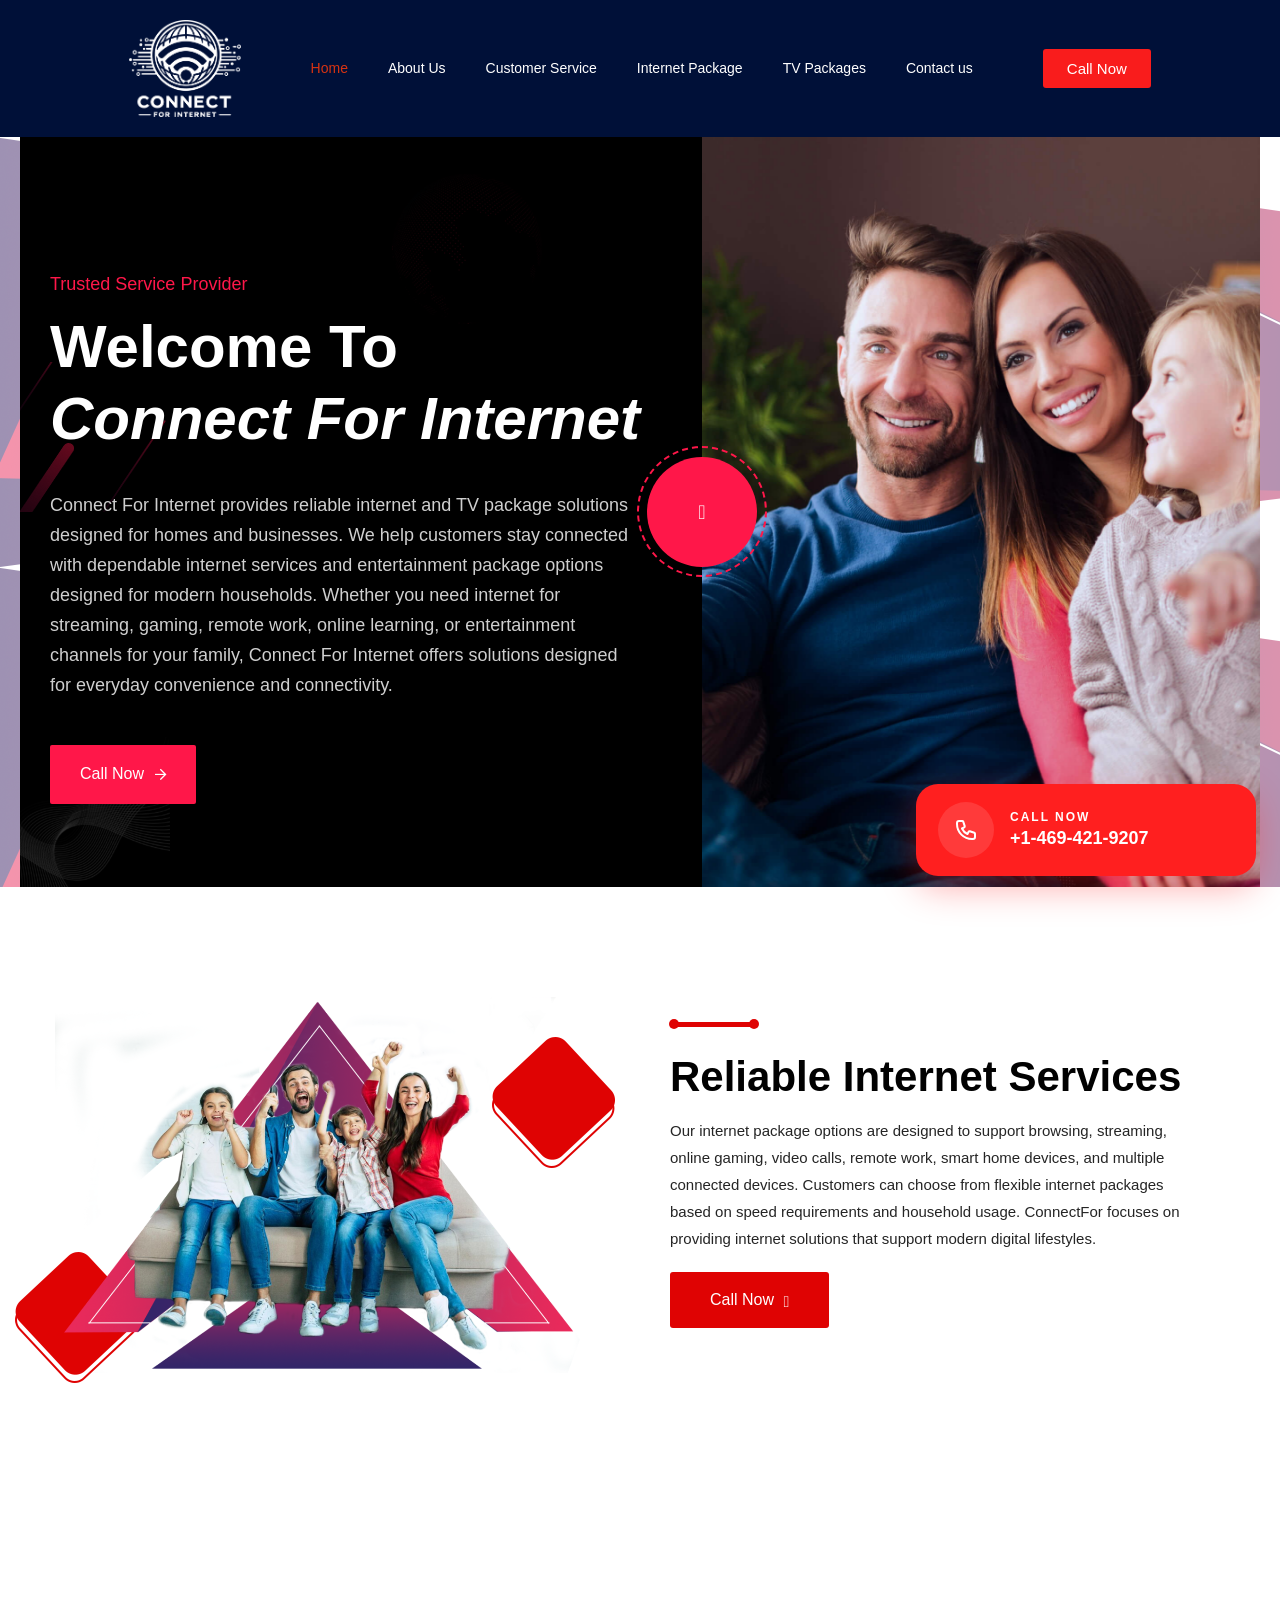
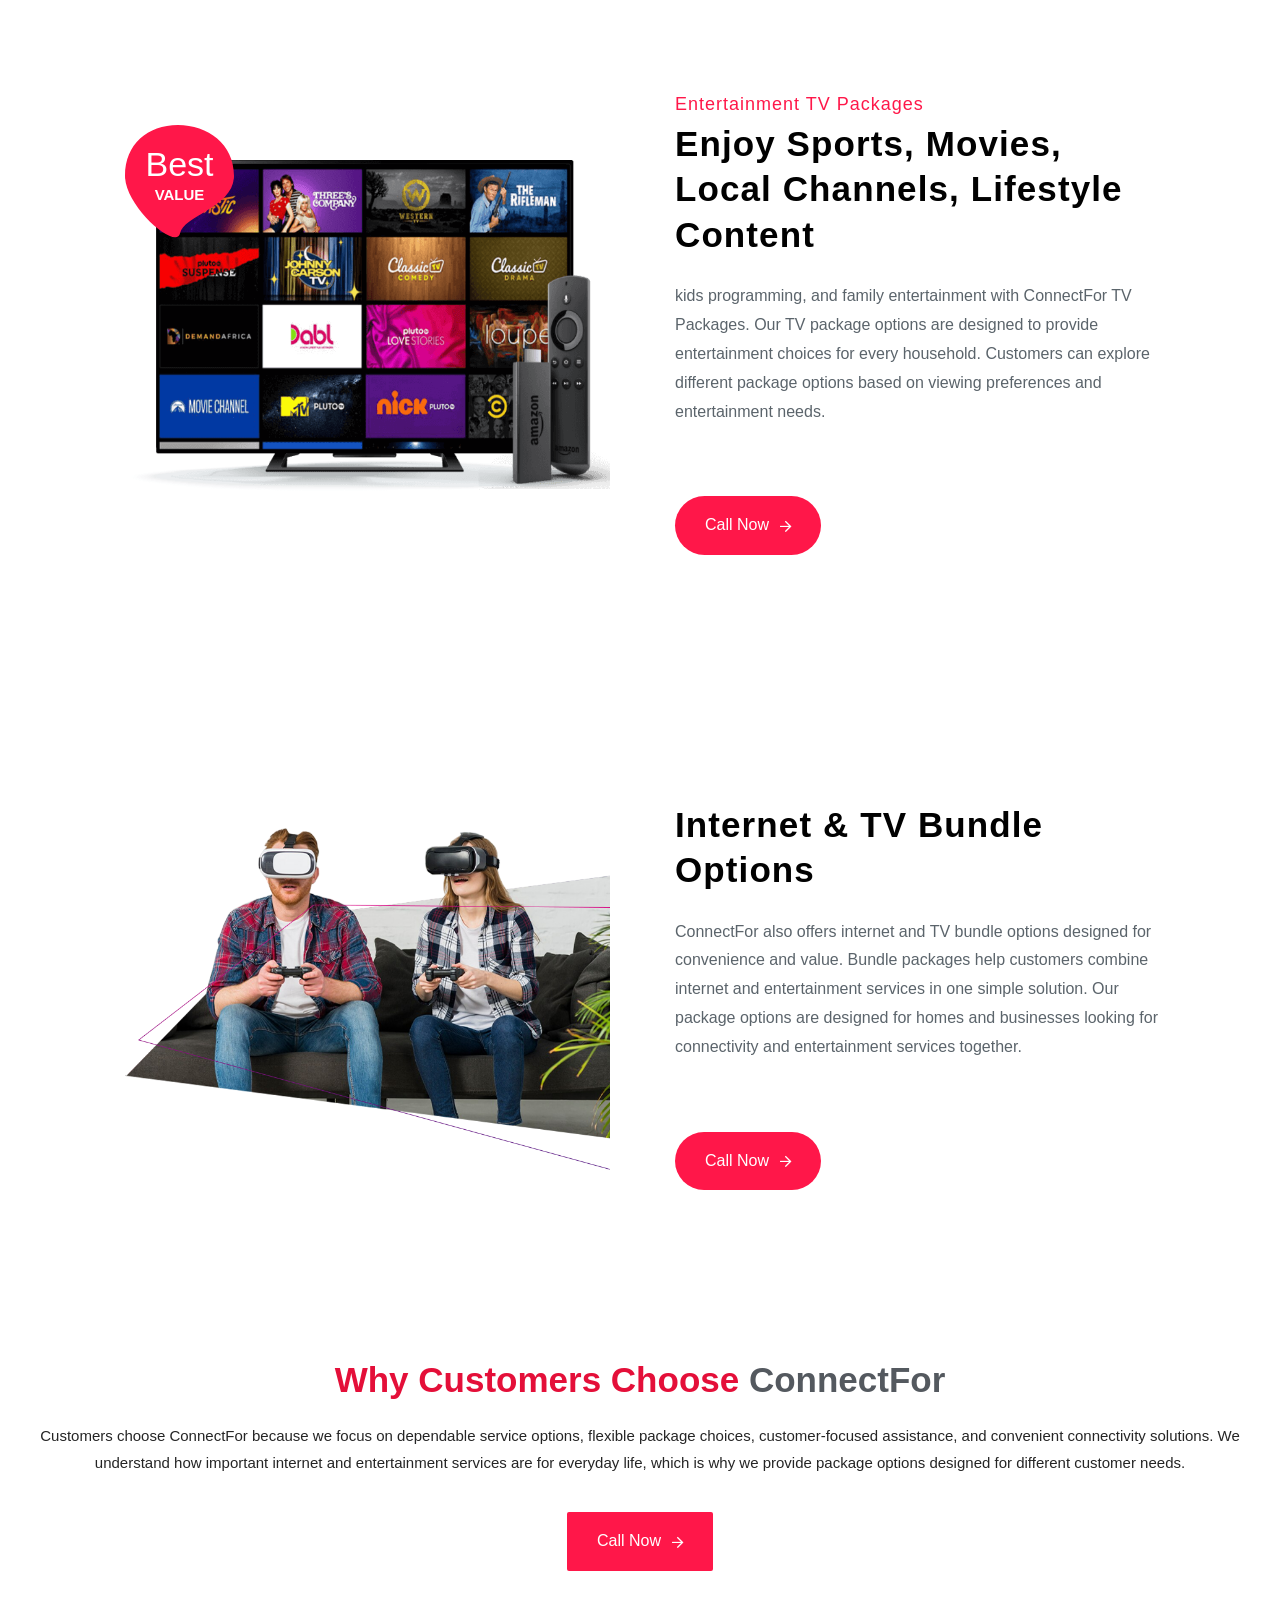
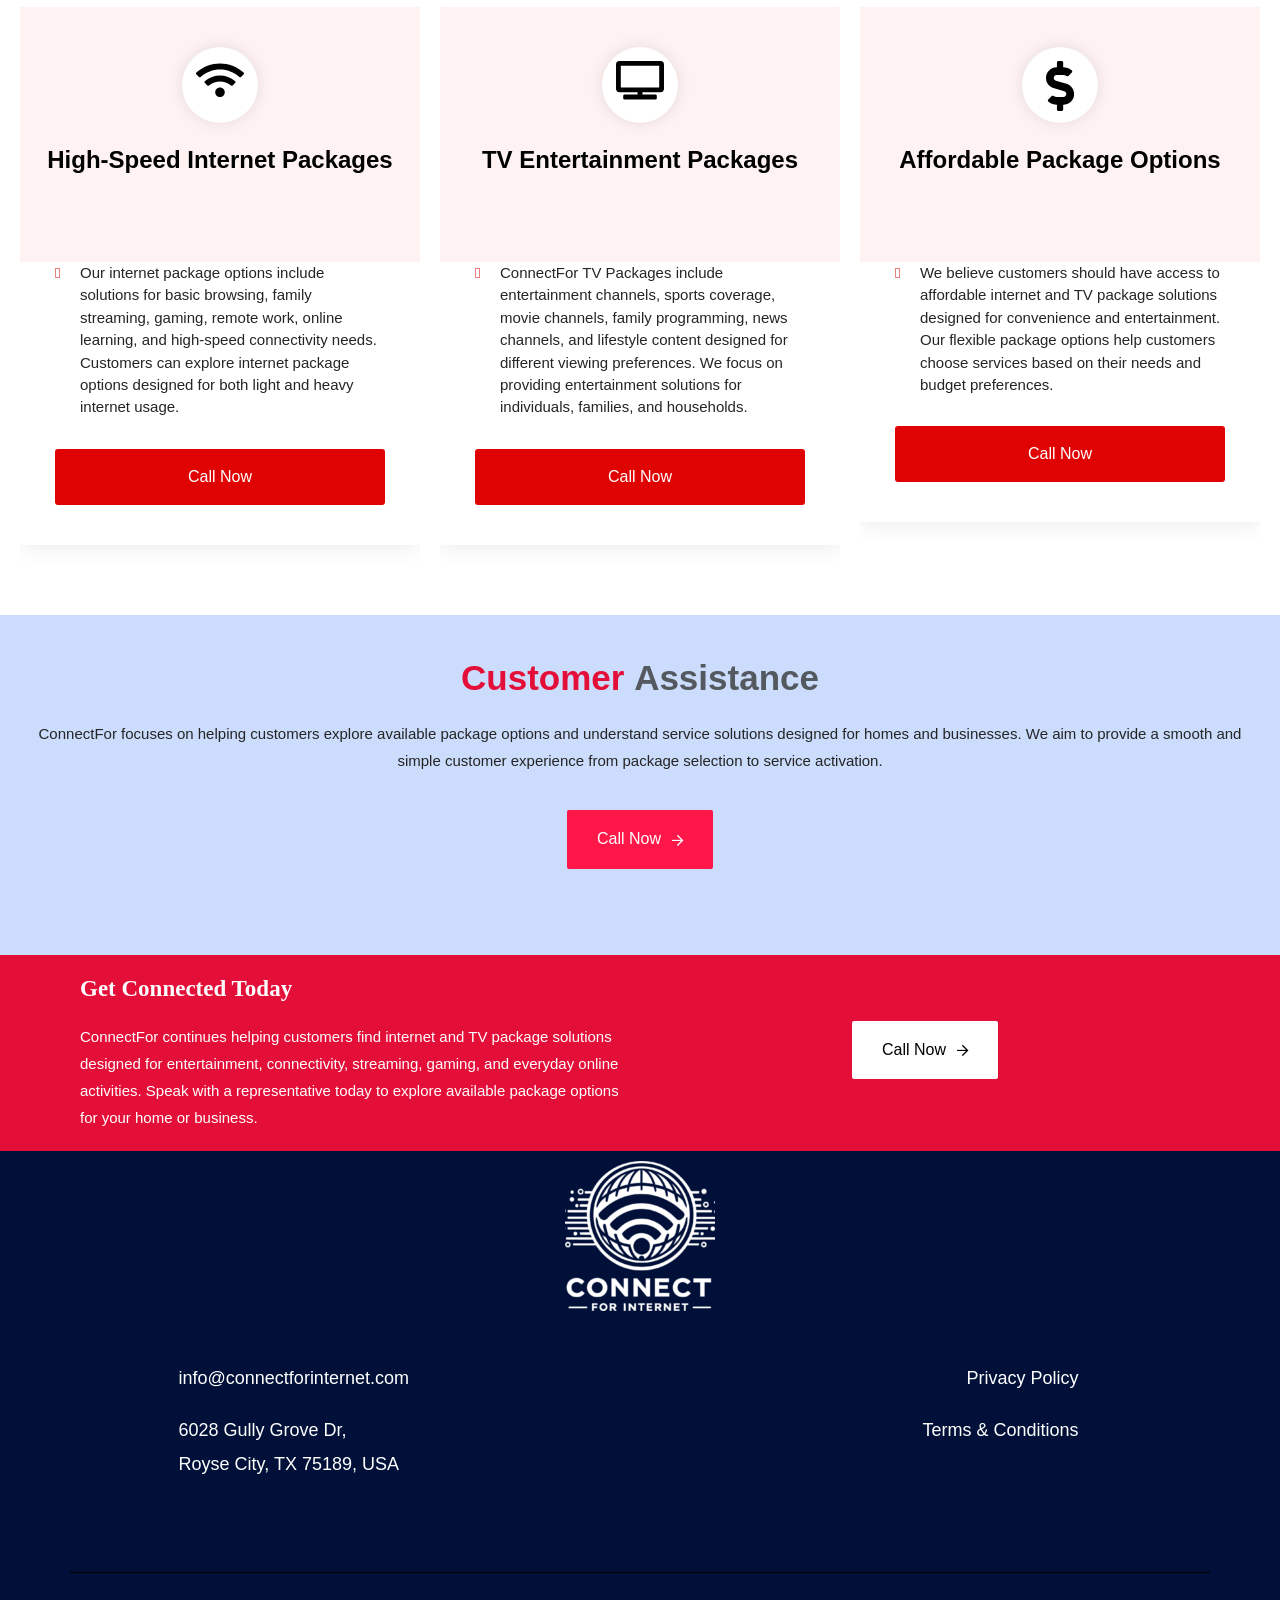
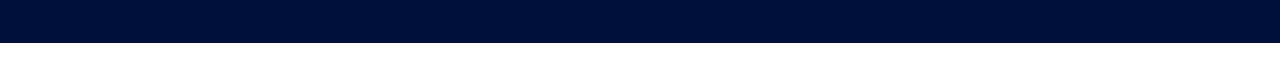
==== commit e1ca3d02: "Fix homepage image paths" ====
--- a/index.htm
+++ b/index.htm
@@ -190,7 +190,7 @@
 					.e-con.e-parent:nth-of-type(n+2):not(.e-lazyloaded):not(.e-no-lazyload) * {
 						background-image: none !important;
 					}
-				}</style><link rel="preconnect" href="https://fonts.googleapis.com"><link rel="preconnect" href="https://fonts.gstatic.com/" crossorigin=""><meta name="generator" content="Powered by Slider Revolution 6.7.20 - responsive, Mobile-Friendly Slider Plugin for WordPress with comfortable drag and drop interface."><link rel="icon" href="wp-content/uploads/2026/05/logo-fav-150x150.png" sizes="32x32"><link rel="icon" href="wp-content/uploads/2026/05/logo-fav-300x300.png" sizes="192x192"><link rel="apple-touch-icon" href="wp-content/uploads/2026/05/logo-fav-300x300.png"><meta name="msapplication-TileImage" content="https://connectforinternet.com/wp-content/uploads/2026/05/logo-fav-300x300.png"> <script type="litespeed/javascript">window._tpt??={};window.SR7??={};_tpt.R??={};_tpt.R.fonts??={};_tpt.R.fonts.customFonts??={};SR7.devMode=!1;SR7.F??={};SR7.G??={};SR7.LIB??={};SR7.E??={};SR7.E.gAddons??={};SR7.E.php??={};SR7.E.nonce='b1624c5123';SR7.E.ajaxurl='https://connectforinternet.com/wp-admin/admin-ajax.php';SR7.E.resturl='https://connectforinternet.com/wp-json/';SR7.E.slug_path='revslider/revslider.php';SR7.E.slug='revslider';SR7.E.plugin_url='https://connectforinternet.com/wp-content/plugins/revslider/';SR7.E.wp_plugin_url='https://connectforinternet.com/wp-content/plugins/';SR7.E.revision='6.7.20';SR7.E.fontBaseUrl='//fonts.googleapis.com/css2?family=';SR7.G.breakPoints=[1240,1024,778,480];SR7.E.modules=['module','page','slide','layer','draw','animate','srtools','canvas','defaults','carousel','navigation','media','modifiers','migration'];SR7.E.libs=['WEBGL'];SR7.E.css=['csslp','cssbtns','cssfilters','cssnav','cssmedia'];SR7.E.resources={};SR7.JSON??={};
+				}</style><link rel="preconnect" href="https://fonts.googleapis.com"><link rel="preconnect" href="https://fonts.gstatic.com/" crossorigin=""><meta name="generator" content="Powered by Slider Revolution 6.7.20 - responsive, Mobile-Friendly Slider Plugin for WordPress with comfortable drag and drop interface."><link rel="icon" href="wp-content/uploads/2026/05/logo-fav-150x150.png" sizes="32x32"><link rel="icon" href="wp-content/uploads/2026/05/logo-fav-300x300.png" sizes="192x192"><link rel="apple-touch-icon" href="wp-content/uploads/2026/05/logo-fav-300x300.png"><meta name="msapplication-TileImage" content="/uploads/2026/05/logo-fav-300x300.png"> <script type="litespeed/javascript">window._tpt??={};window.SR7??={};_tpt.R??={};_tpt.R.fonts??={};_tpt.R.fonts.customFonts??={};SR7.devMode=!1;SR7.F??={};SR7.G??={};SR7.LIB??={};SR7.E??={};SR7.E.gAddons??={};SR7.E.php??={};SR7.E.nonce='b1624c5123';SR7.E.ajaxurl='https://connectforinternet.com/wp-admin/admin-ajax.php';SR7.E.resturl='https://connectforinternet.com/wp-json/';SR7.E.slug_path='revslider/revslider.php';SR7.E.slug='revslider';SR7.E.plugin_url='https://connectforinternet.com/wp-content/plugins/revslider/';SR7.E.wp_plugin_url='https://connectforinternet.com/wp-content/plugins/';SR7.E.revision='6.7.20';SR7.E.fontBaseUrl='//fonts.googleapis.com/css2?family=';SR7.G.breakPoints=[1240,1024,778,480];SR7.E.modules=['module','page','slide','layer','draw','animate','srtools','canvas','defaults','carousel','navigation','media','modifiers','migration'];SR7.E.libs=['WEBGL'];SR7.E.css=['csslp','cssbtns','cssfilters','cssnav','cssmedia'];SR7.E.resources={};SR7.JSON??={};
 /*! Slider Revolution 7.0 - Page Processor */
 !function(){"use strict";window.SR7??={},window._tpt??={},SR7.version="Slider Revolution 6.7.16",_tpt.getWinDim=function(t){_tpt.screenHeightWithUrlBar??=window.innerHeight;let e=SR7.F?.modal?.visible&&SR7.M[SR7.F.module.getIdByAlias(SR7.F.modal.requested)];_tpt.scrollBar=window.innerWidth!==document.documentElement.clientWidth||e&&window.innerWidth!==e.c.module.clientWidth,_tpt.winW=window.innerWidth-(_tpt.scrollBar||"prepare"==t?_tpt.scrollBarW??_tpt.mesureScrollBar():0),_tpt.winH=window.innerHeight,_tpt.winWAll=document.documentElement.clientWidth},_tpt.getResponsiveLevel=function(t,e){SR7.M[e];return _tpt.closestGE(t,_tpt.winWAll)},_tpt.mesureScrollBar=function(){let t=document.createElement("div");return t.className="RSscrollbar-measure",t.style.width="100px",t.style.height="100px",t.style.overflow="scroll",t.style.position="absolute",t.style.top="-9999px",document.body.appendChild(t),_tpt.scrollBarW=t.offsetWidth-t.clientWidth,document.body.removeChild(t),_tpt.scrollBarW},_tpt.loadCSS=async function(t,e,s){return s?_tpt.R.fonts.required[e].status=1:(_tpt.R[e]??={},_tpt.R[e].status=1),new Promise(((n,i)=>{if(_tpt.isStylesheetLoaded(t))s?_tpt.R.fonts.required[e].status=2:_tpt.R[e].status=2,n();else{const l=document.createElement("link");l.rel="stylesheet";let o="text",r="css";l.type=o+"/"+r,l.href=t,l.onload=()=>{s?_tpt.R.fonts.required[e].status=2:_tpt.R[e].status=2,n()},l.onerror=()=>{s?_tpt.R.fonts.required[e].status=3:_tpt.R[e].status=3,i(new Error(`Failed to load CSS: ${t}`))},document.head.appendChild(l)}}))},_tpt.addContainer=function(t){const{tag:e="div",id:s,class:n,datas:i,textContent:l,iHTML:o}=t,r=document.createElement(e);if(s&&""!==s&&(r.id=s),n&&""!==n&&(r.className=n),i)for(const[t,e]of Object.entries(i))"style"==t?r.style.cssText=e:r.setAttribute(`data-${t}`,e);return l&&(r.textContent=l),o&&(r.innerHTML=o),r},_tpt.collector=function(){return{fragment:new DocumentFragment,add(t){var e=_tpt.addContainer(t);return this.fragment.appendChild(e),e},append(t){t.appendChild(this.fragment)}}},_tpt.isStylesheetLoaded=function(t){let e=t.split("?")[0];return Array.from(document.querySelectorAll('link[rel="stylesheet"], link[rel="preload"]')).some((t=>t.href.split("?")[0]===e))},_tpt.preloader={requests:new Map,preloaderTemplates:new Map,show:function(t,e){if(!e||!t)return;const{type:s,color:n}=e;if(s<0||"off"==s)return;const i=`preloader_${s}`;let l=this.preloaderTemplates.get(i);l||(l=this.build(s,n),this.preloaderTemplates.set(i,l)),this.requests.has(t)||this.requests.set(t,{count:0});const o=this.requests.get(t);clearTimeout(o.timer),o.count++,1===o.count&&(o.timer=setTimeout((()=>{o.preloaderClone=l.cloneNode(!0),o.anim&&o.anim.kill(),void 0!==_tpt.gsap?o.anim=_tpt.gsap.fromTo(o.preloaderClone,1,{opacity:0},{opacity:1}):o.preloaderClone.classList.add("sr7-fade-in"),t.appendChild(o.preloaderClone)}),150))},hide:function(t){if(!this.requests.has(t))return;const e=this.requests.get(t);e.count--,e.count<0&&(e.count=0),e.anim&&e.anim.kill(),0===e.count&&(clearTimeout(e.timer),e.preloaderClone&&(e.preloaderClone.classList.remove("sr7-fade-in"),e.anim=_tpt.gsap.to(e.preloaderClone,.3,{opacity:0,onComplete:function(){e.preloaderClone.remove()}})))},state:function(t){if(!this.requests.has(t))return!1;return this.requests.get(t).count>0},build:(t,e="#ffffff",s="")=>{if(t<0||"off"===t)return null;const n=parseInt(t);if(t="prlt"+n,isNaN(n))return null;if(_tpt.loadCSS(SR7.E.plugin_url+"public/css/preloaders/t"+n+".css","preloader_"+t),isNaN(n)||n<6){const i=`background-color:${e}`,l=1===n||2==n?i:"",o=3===n||4==n?i:"",r=_tpt.collector();["dot1","dot2","bounce1","bounce2","bounce3"].forEach((t=>r.add({tag:"div",class:t,datas:{style:o}})));const d=_tpt.addContainer({tag:"sr7-prl",class:`${t} ${s}`,datas:{style:l}});return r.append(d),d}{let i={};if(7===n){let t;e.startsWith("#")?(t=e.replace("#",""),t=`rgba(${parseInt(t.substring(0,2),16)}, ${parseInt(t.substring(2,4),16)}, ${parseInt(t.substring(4,6),16)}, `):e.startsWith("rgb")&&(t=e.slice(e.indexOf("(")+1,e.lastIndexOf(")")).split(",").map((t=>t.trim())),t=`rgba(${t[0]}, ${t[1]}, ${t[2]}, `),t&&(i.style=`border-top-color: ${t}0.65); border-bottom-color: ${t}0.15); border-left-color: ${t}0.65); border-right-color: ${t}0.15)`)}else 12===n&&(i.style=`background:${e}`);const l=[10,0,4,2,5,9,0,4,4,2][n-6],o=_tpt.collector(),r=o.add({tag:"div",class:"sr7-prl-inner",datas:i});Array.from({length:l}).forEach((()=>r.appendChild(o.add({tag:"span",datas:{style:`background:${e}`}}))));const d=_tpt.addContainer({tag:"sr7-prl",class:`${t} ${s}`});return o.append(d),d}}},SR7.preLoader={show:(t,e)=>{"off"!==(SR7.M[t]?.settings?.pLoader?.type??"off")&&_tpt.preloader.show(e||SR7.M[t].c.module,SR7.M[t]?.settings?.pLoader??{color:"#fff",type:10})},hide:(t,e)=>{"off"!==(SR7.M[t]?.settings?.pLoader?.type??"off")&&_tpt.preloader.hide(e||SR7.M[t].c.module)},state:(t,e)=>_tpt.preloader.state(e||SR7.M[t].c.module)},_tpt.prepareModuleHeight=function(t){window.SR7.M??={},window.SR7.M[t.id]??={},"ignore"==t.googleFont&&(SR7.E.ignoreGoogleFont=!0);let e=window.SR7.M[t.id];if(null==_tpt.scrollBarW&&_tpt.mesureScrollBar(),e.c??={},e.states??={},e.settings??={},e.settings.size??={},t.fixed&&(e.settings.fixed=!0),e.c.module=document.getElementById(t.id),e.c.adjuster=e.c.module.getElementsByTagName("sr7-adjuster")[0],e.c.content=e.c.module.getElementsByTagName("sr7-content")[0],"carousel"==t.type&&(e.c.carousel=e.c.content.getElementsByTagName("sr7-carousel")[0]),null==e.c.module||null==e.c.module)return;t.plType&&t.plColor&&(e.settings.pLoader={type:t.plType,color:t.plColor}),void 0!==t.plType&&"off"!==t.plType&&SR7.preLoader.show(t.id,e.c.module),_tpt.winW||_tpt.getWinDim("prepare"),_tpt.getWinDim();let s=""+e.c.module.dataset?.modal;"modal"==s||"true"==s||"undefined"!==s&&"false"!==s||(e.settings.size.fullWidth=t.size.fullWidth,e.LEV??=_tpt.getResponsiveLevel(window.SR7.G.breakPoints,t.id),t.vpt=_tpt.fillArray(t.vpt,5),e.settings.vPort=t.vpt[e.LEV],void 0!==t.el&&"720"==t.el[4]&&t.gh[4]!==t.el[4]&&"960"==t.el[3]&&t.gh[3]!==t.el[3]&&"768"==t.el[2]&&t.gh[2]!==t.el[2]&&delete t.el,e.settings.size.height=null==t.el||null==t.el[e.LEV]||0==t.el[e.LEV]||"auto"==t.el[e.LEV]?_tpt.fillArray(t.gh,5,-1):_tpt.fillArray(t.el,5,-1),e.settings.size.width=_tpt.fillArray(t.gw,5,-1),e.settings.size.minHeight=_tpt.fillArray(t.mh??[0],5,-1),e.cacheSize={fullWidth:e.settings.size?.fullWidth,fullHeight:e.settings.size?.fullHeight},void 0!==t.off&&(t.off?.t&&(e.settings.size.m??={})&&(e.settings.size.m.t=t.off.t),t.off?.b&&(e.settings.size.m??={})&&(e.settings.size.m.b=t.off.b),t.off?.l&&(e.settings.size.p??={})&&(e.settings.size.p.l=t.off.l),t.off?.r&&(e.settings.size.p??={})&&(e.settings.size.p.r=t.off.r),e.offsetPrepared=!0),_tpt.updatePMHeight(t.id,t,!0))},_tpt.updatePMHeight=(t,e,s)=>{let n=SR7.M[t];var i=n.settings.size.fullWidth?_tpt.winW:n.c.module.parentNode.offsetWidth;i=0===i||isNaN(i)?_tpt.winW:i;let l=n.settings.size.width[n.LEV]||n.settings.size.width[n.LEV++]||n.settings.size.width[n.LEV--]||i,o=n.settings.size.height[n.LEV]||n.settings.size.height[n.LEV++]||n.settings.size.height[n.LEV--]||0,r=n.settings.size.minHeight[n.LEV]||n.settings.size.minHeight[n.LEV++]||n.settings.size.minHeight[n.LEV--]||0;if(o="auto"==o?0:o,o=parseInt(o),"carousel"!==e.type&&(i-=parseInt(e.onw??0)||0),n.MP=!n.settings.size.fullWidth&&i<l||_tpt.winW<l?Math.min(1,i/l):1,e.size.fullScreen||e.size.fullHeight){let t=parseInt(e.fho)||0,s=(""+e.fho).indexOf("%")>-1;e.newh=_tpt.winH-(s?_tpt.winH*t/100:t)}else e.newh=n.MP*Math.max(o,r);if(e.newh+=(parseInt(e.onh??0)||0)+(parseInt(e.carousel?.pt)||0)+(parseInt(e.carousel?.pb)||0),void 0!==e.slideduration&&(e.newh=Math.max(e.newh,parseInt(e.slideduration)/3)),e.shdw&&_tpt.buildShadow(e.id,e),n.c.adjuster.style.height=e.newh+"px",n.c.module.style.height=e.newh+"px",n.c.content.style.height=e.newh+"px",n.states.heightPrepared=!0,n.dims??={},n.dims.moduleRect=n.c.module.getBoundingClientRect(),n.c.content.style.left="-"+n.dims.moduleRect.left+"px",!n.settings.size.fullWidth)return s&&requestAnimationFrame((()=>{i!==n.c.module.parentNode.offsetWidth&&_tpt.updatePMHeight(e.id,e)})),void _tpt.bgStyle(e.id,e,window.innerWidth==_tpt.winW,!0);_tpt.bgStyle(e.id,e,window.innerWidth==_tpt.winW,!0),requestAnimationFrame((function(){s&&requestAnimationFrame((()=>{i!==n.c.module.parentNode.offsetWidth&&_tpt.updatePMHeight(e.id,e)}))})),n.earlyResizerFunction||(n.earlyResizerFunction=function(){requestAnimationFrame((function(){_tpt.getWinDim(),_tpt.moduleDefaults(e.id,e),_tpt.updateSlideBg(t,!0)}))},window.addEventListener("resize",n.earlyResizerFunction))},_tpt.buildShadow=function(t,e){let s=SR7.M[t];null==s.c.shadow&&(s.c.shadow=document.createElement("sr7-module-shadow"),s.c.shadow.classList.add("sr7-shdw-"+e.shdw),s.c.content.appendChild(s.c.shadow))},_tpt.bgStyle=async(t,e,s,n,i)=>{const l=SR7.M[t];if((e=e??l.settings).fixed&&!l.c.module.classList.contains("sr7-top-fixed")&&(l.c.module.classList.add("sr7-top-fixed"),l.c.module.style.position="fixed",l.c.module.style.width="100%",l.c.module.style.top="0px",l.c.module.style.left="0px",l.c.module.style.pointerEvents="none",l.c.module.style.zIndex=5e3,l.c.content.style.pointerEvents="none"),null==l.c.bgcanvas){let t=document.createElement("sr7-module-bg"),o=!1;if("string"==typeof e?.bg?.color&&e?.bg?.color.includes("{"))if(_tpt.gradient&&_tpt.gsap)e.bg.color=_tpt.gradient.convert(e.bg.color);else try{let t=JSON.parse(e.bg.color);(t?.orig||t?.string)&&(e.bg.color=JSON.parse(e.bg.color))}catch(t){return}let r="string"==typeof e?.bg?.color?e?.bg?.color||"transparent":e?.bg?.color?.string??e?.bg?.color?.orig??e?.bg?.color?.color??"transparent";if(t.style["background"+(String(r).includes("grad")?"":"Color")]=r,("transparent"!==r||i)&&(o=!0),l.offsetPrepared&&(t.style.visibility="hidden"),e?.bg?.image?.src&&(t.style.backgroundImage=`url(${e?.bg?.image.src})`,t.style.backgroundSize=""==(e.bg.image?.size??"")?"cover":e.bg.image.size,t.style.backgroundPosition=e.bg.image.position,t.style.backgroundRepeat=""==e.bg.image.repeat||null==e.bg.image.repeat?"no-repeat":e.bg.image.repeat,o=!0),!o)return;l.c.bgcanvas=t,e.size.fullWidth?t.style.width=_tpt.winW-(s&&_tpt.winH<document.body.offsetHeight?_tpt.scrollBarW:0)+"px":n&&(t.style.width=l.c.module.offsetWidth+"px"),e.sbt?.use?l.c.content.appendChild(l.c.bgcanvas):l.c.module.appendChild(l.c.bgcanvas)}l.c.bgcanvas.style.height=void 0!==e.newh?e.newh+"px":("carousel"==e.type?l.dims.module.h:l.dims.content.h)+"px",l.c.bgcanvas.style.left=!s&&e.sbt?.use||l.c.bgcanvas.closest("SR7-CONTENT")?"0px":"-"+(l?.dims?.moduleRect?.left??0)+"px"},_tpt.updateSlideBg=function(t,e){const s=SR7.M[t];let n=s.settings;s?.c?.bgcanvas&&(n.size.fullWidth?s.c.bgcanvas.style.width=_tpt.winW-(e&&_tpt.winH<document.body.offsetHeight?_tpt.scrollBarW:0)+"px":preparing&&(s.c.bgcanvas.style.width=s.c.module.offsetWidth+"px"))},_tpt.moduleDefaults=(t,e)=>{let s=SR7.M[t];null!=s&&null!=s.c&&null!=s.c.module&&(s.dims??={},s.dims.moduleRect=s.c.module.getBoundingClientRect(),s.c.content.style.left="-"+s.dims.moduleRect.left+"px",s.c.content.style.width=_tpt.winW-_tpt.scrollBarW+"px","carousel"==e.type&&(s.c.module.style.overflow="visible"),_tpt.bgStyle(t,e,window.innerWidth==_tpt.winW))},_tpt.getOffset=t=>{var e=t.getBoundingClientRect(),s=window.pageXOffset||document.documentElement.scrollLeft,n=window.pageYOffset||document.documentElement.scrollTop;return{top:e.top+n,left:e.left+s}},_tpt.fillArray=function(t,e){let s,n;t=Array.isArray(t)?t:[t];let i=Array(e),l=t.length;for(n=0;n<t.length;n++)i[n+(e-l)]=t[n],null==s&&"#"!==t[n]&&(s=t[n]);for(let t=0;t<e;t++)void 0!==i[t]&&"#"!=i[t]||(i[t]=s),s=i[t];return i},_tpt.closestGE=function(t,e){let s=Number.MAX_VALUE,n=-1;for(let i=0;i<t.length;i++)t[i]-1>=e&&t[i]-1-e<s&&(s=t[i]-1-e,n=i);return++n}}()</script> <style id="kirki-inline-styles">.mobile-menu .menu-box{background-color:#fff;}.mobile-menu .menu-box ul li a{color:#000;}.mobile-menu .menu-box ul li{border-color:#ebebeb;}.logo img, .header__logo{width:160px;}.header__logo{max-width:160px;}footer .logo img{width:150px;}</style></head><body class="home wp-singular page-template page-template-elementor_header_footer page page-id-872 wp-custom-logo wp-embed-responsive wp-theme-nextbit ehf-header ehf-footer ehf-template-nextbit ehf-stylesheet-nextbit no-sidebar elementor-default elementor-template-full-width elementor-kit-8 elementor-page elementor-page-872"><style id="hfe-skip-link-style">.hfe-skip-link{position:absolute;left:-9999px;top:0;z-index:100000;padding:0.75em 1.5em;background:#fff;color:#0073aa;font-size:14px;text-decoration:underline;border-radius:0 0 3px 0;}
 		.hfe-skip-link:focus{left:0;outline:2px solid #0073aa;outline-offset:-2px;}</style><a class="hfe-skip-link" href="#content">Skip to main content</a><div id="page" class="hfeed site"><header id="masthead" itemscope="itemscope" itemtype="https://schema.org/WPHeader"><p class="main-title bhf-hidden" itemprop="headline"><a href="index.htm" title="Connect For Internet" rel="home">Connect For Internet</a></p><style>.elementor-1531 .elementor-element.elementor-element-cb1704d{--display:flex;--flex-direction:row;--container-widget-width:calc( ( 1 - var( --container-widget-flex-grow ) ) * 100% );--container-widget-height:100%;--container-widget-flex-grow:1;--container-widget-align-self:stretch;--flex-wrap-mobile:wrap;--justify-content:center;--align-items:center;--gap:50px 50px;--row-gap:50px;--column-gap:50px;--padding-top:20px;--padding-bottom:20px;--padding-left:40px;--padding-right:40px;}.elementor-1531 .elementor-element.elementor-element-cb1704d:not(.elementor-motion-effects-element-type-background), .elementor-1531 .elementor-element.elementor-element-cb1704d > .elementor-motion-effects-container > .elementor-motion-effects-layer{background-color:#001038;}.elementor-widget-site-logo .hfe-site-logo-container .hfe-site-logo-img{border-color:var( --e-global-color-primary );}.elementor-widget-site-logo .widget-image-caption{color:var( --e-global-color-text );font-family:var( --e-global-typography-text-font-family ), Sans-serif;font-weight:var( --e-global-typography-text-font-weight );}.elementor-1531 .elementor-element.elementor-element-3569d70 .hfe-site-logo-container, .elementor-1531 .elementor-element.elementor-element-3569d70 .hfe-caption-width figcaption{text-align:center;}.elementor-1531 .elementor-element.elementor-element-3569d70 .widget-image-caption{margin-top:0px;margin-bottom:0px;}.elementor-1531 .elementor-element.elementor-element-3569d70{width:var( --container-widget-width, 9.29% );max-width:9.29%;--container-widget-width:9.29%;--container-widget-flex-grow:0;}.elementor-1531 .elementor-element.elementor-element-3569d70.elementor-element{--flex-grow:0;--flex-shrink:0;}.elementor-1531 .elementor-element.elementor-element-3569d70 .hfe-site-logo-container .hfe-site-logo-img{border-style:none;}.elementor-widget-nav-menu .elementor-nav-menu .elementor-item{font-family:var( --e-global-typography-primary-font-family ), Sans-serif;font-weight:var( --e-global-typography-primary-font-weight );}.elementor-widget-nav-menu .elementor-nav-menu--main .elementor-item{color:var( --e-global-color-text );fill:var( --e-global-color-text );}.elementor-widget-nav-menu .elementor-nav-menu--main .elementor-item:hover,
@@ -206,25 +206,25 @@
 					 .elementor-1531 .elementor-element.elementor-element-9d502e2 .e--pointer-double-line .elementor-item:before,
 					 .elementor-1531 .elementor-element.elementor-element-9d502e2 .e--pointer-double-line .elementor-item:after{height:0px;}.elementor-1531 .elementor-element.elementor-element-9d502e2 .elementor-nav-menu--main .elementor-item{padding-left:0px;padding-right:0px;}.elementor-1531 .elementor-element.elementor-element-9d502e2 .elementor-nav-menu--dropdown a{padding-top:12px;padding-bottom:12px;}.elementor-1531 .elementor-element.elementor-element-9d502e2 .elementor-nav-menu--main > .elementor-nav-menu > li > .elementor-nav-menu--dropdown, .elementor-1531 .elementor-element.elementor-element-9d502e2 .elementor-nav-menu__container.elementor-nav-menu--dropdown{margin-top:13px !important;}.elementor-1531 .elementor-element.elementor-element-9d502e2{--nav-menu-icon-size:40px;}}@media(max-width:767px){.elementor-1531 .elementor-element.elementor-element-3569d70 .hfe-site-logo .hfe-site-logo-container img{width:1%;}.elementor-1531 .elementor-element.elementor-element-3569d70 .hfe-site-logo img{max-width:1%;}.elementor-1531 .elementor-element.elementor-element-6743445{width:var( --container-widget-width, 103px );max-width:103px;padding:0px 0px 0px 0px;--container-widget-width:103px;--container-widget-flex-grow:0;}.elementor-1531 .elementor-element.elementor-element-0055349{--align-items:center;--container-widget-width:calc( ( 1 - var( --container-widget-flex-grow ) ) * 100% );--gap:60px 60px;--row-gap:60px;--column-gap:60px;}.elementor-1531 .elementor-element.elementor-element-f772794{width:var( --container-widget-width, 89px );max-width:89px;--container-widget-width:89px;--container-widget-flex-grow:0;}.elementor-1531 .elementor-element.elementor-element-46a504e{width:var( --container-widget-width, 110px );max-width:110px;padding:0px 0px 0px 0px;--container-widget-width:110px;--container-widget-flex-grow:0;}}</style><div data-elementor-type="wp-post" data-elementor-id="1531" class="elementor elementor-1531" data-elementor-post-type="elementor-hf"><div class="elementor-element elementor-element-cb1704d e-con-full elementor-hidden-tablet elementor-hidden-mobile e-flex e-con e-parent" data-id="cb1704d" data-element_type="container" data-e-type="container" data-settings="{&quot;background_background&quot;:&quot;classic&quot;,&quot;sticky&quot;:&quot;top&quot;,&quot;sticky_on&quot;:[&quot;desktop&quot;,&quot;tablet&quot;,&quot;mobile&quot;],&quot;sticky_offset&quot;:0,&quot;sticky_effects_offset&quot;:0,&quot;sticky_anchor_link_offset&quot;:0}"><div class="elementor-element elementor-element-3569d70 elementor-widget__width-initial elementor-widget elementor-widget-site-logo" data-id="3569d70" data-element_type="widget" data-e-type="widget" data-settings="{&quot;width_mobile&quot;:{&quot;unit&quot;:&quot;%&quot;,&quot;size&quot;:1,&quot;sizes&quot;:[]},&quot;space_mobile&quot;:{&quot;unit&quot;:&quot;%&quot;,&quot;size&quot;:1,&quot;sizes&quot;:[]},&quot;align&quot;:&quot;center&quot;,&quot;width&quot;:{&quot;unit&quot;:&quot;%&quot;,&quot;size&quot;:&quot;&quot;,&quot;sizes&quot;:[]},&quot;width_tablet&quot;:{&quot;unit&quot;:&quot;%&quot;,&quot;size&quot;:&quot;&quot;,&quot;sizes&quot;:[]},&quot;space&quot;:{&quot;unit&quot;:&quot;%&quot;,&quot;size&quot;:&quot;&quot;,&quot;sizes&quot;:[]},&quot;space_tablet&quot;:{&quot;unit&quot;:&quot;%&quot;,&quot;size&quot;:&quot;&quot;,&quot;sizes&quot;:[]},&quot;image_border_radius&quot;:{&quot;unit&quot;:&quot;px&quot;,&quot;top&quot;:&quot;&quot;,&quot;right&quot;:&quot;&quot;,&quot;bottom&quot;:&quot;&quot;,&quot;left&quot;:&quot;&quot;,&quot;isLinked&quot;:true},&quot;image_border_radius_tablet&quot;:{&quot;unit&quot;:&quot;px&quot;,&quot;top&quot;:&quot;&quot;,&quot;right&quot;:&quot;&quot;,&quot;bottom&quot;:&quot;&quot;,&quot;left&quot;:&quot;&quot;,&quot;isLinked&quot;:true},&quot;image_border_radius_mobile&quot;:{&quot;unit&quot;:&quot;px&quot;,&quot;top&quot;:&quot;&quot;,&quot;right&quot;:&quot;&quot;,&quot;bottom&quot;:&quot;&quot;,&quot;left&quot;:&quot;&quot;,&quot;isLinked&quot;:true},&quot;caption_padding&quot;:{&quot;unit&quot;:&quot;px&quot;,&quot;top&quot;:&quot;&quot;,&quot;right&quot;:&quot;&quot;,&quot;bottom&quot;:&quot;&quot;,&quot;left&quot;:&quot;&quot;,&quot;isLinked&quot;:true},&quot;caption_padding_tablet&quot;:{&quot;unit&quot;:&quot;px&quot;,&quot;top&quot;:&quot;&quot;,&quot;right&quot;:&quot;&quot;,&quot;bottom&quot;:&quot;&quot;,&quot;left&quot;:&quot;&quot;,&quot;isLinked&quot;:true},&quot;caption_padding_mobile&quot;:{&quot;unit&quot;:&quot;px&quot;,&quot;top&quot;:&quot;&quot;,&quot;right&quot;:&quot;&quot;,&quot;bottom&quot;:&quot;&quot;,&quot;left&quot;:&quot;&quot;,&quot;isLinked&quot;:true},&quot;caption_space&quot;:{&quot;unit&quot;:&quot;px&quot;,&quot;size&quot;:0,&quot;sizes&quot;:[]},&quot;caption_space_tablet&quot;:{&quot;unit&quot;:&quot;px&quot;,&quot;size&quot;:&quot;&quot;,&quot;sizes&quot;:[]},&quot;caption_space_mobile&quot;:{&quot;unit&quot;:&quot;px&quot;,&quot;size&quot;:&quot;&quot;,&quot;sizes&quot;:[]}}" data-widget_type="site-logo.default"><div class="elementor-widget-container"><div class="hfe-site-logo">
 <a data-elementor-open-lightbox="" class='elementor-clickable' href="index.htm"><div class="hfe-site-logo-set"><div class="hfe-site-logo-container">
-<img data-lazyloaded="1" src="[data-uri]" class="hfe-site-logo-img elementor-animation-" data-src="https://connectforinternet.com/wp-content/uploads/2026/05/logo-white.png" alt="logo white" width="956" height="829"></div></div>
-</a></div></div></div><div class="elementor-element elementor-element-44061d3 elementor-nav-menu--dropdown-tablet elementor-nav-menu__text-align-aside elementor-nav-menu--toggle elementor-nav-menu--burger elementor-widget elementor-widget-nav-menu" data-id="44061d3" data-element_type="widget" data-e-type="widget" data-settings="{&quot;layout&quot;:&quot;horizontal&quot;,&quot;submenu_icon&quot;:{&quot;value&quot;:&quot;&lt;svg aria-hidden=\&quot;true\&quot; class=\&quot;e-font-icon-svg e-fas-caret-down\&quot; viewBox=\&quot;0 0 320 512\&quot; xmlns=\&quot;http:\/\/www.w3.org\/2000\/svg\&quot;&gt;&lt;path d=\&quot;M31.3 192h257.3c17.8 0 26.7 21.5 14.1 34.1L174.1 354.8c-7.8 7.8-20.5 7.8-28.3 0L17.2 226.1C4.6 213.5 13.5 192 31.3 192z\&quot;&gt;&lt;\/path&gt;&lt;\/svg&gt;&quot;,&quot;library&quot;:&quot;fa-solid&quot;},&quot;toggle&quot;:&quot;burger&quot;}" data-widget_type="nav-menu.default"><nav aria-label="Menu" class="elementor-nav-menu--main elementor-nav-menu__container elementor-nav-menu--layout-horizontal e--pointer-none"><ul id="menu-1-44061d3" class="elementor-nav-menu"><li class="menu-item menu-item-type-post_type menu-item-object-page menu-item-home current-menu-item page_item page-item-872 current_page_item menu-item-1656"><a href="index.htm" aria-current="page" class="elementor-item elementor-item-active">Home</a></li><li class="menu-item menu-item-type-post_type menu-item-object-page menu-item-1657"><a href="about-us/index.htm" class="elementor-item">About Us</a></li><li class="menu-item menu-item-type-post_type menu-item-object-page menu-item-1658"><a href="spectrum-tv/index.htm" class="elementor-item">Customer Service</a></li><li class="menu-item menu-item-type-post_type menu-item-object-page menu-item-1659"><a href="internet-package/index.htm" class="elementor-item">Internet Package</a></li><li class="menu-item menu-item-type-post_type menu-item-object-page menu-item-1660"><a href="tv-packages/index.htm" class="elementor-item">TV Packages</a></li><li class="menu-item menu-item-type-post_type menu-item-object-page menu-item-64"><a href="contact-us/index.htm" class="elementor-item">Contact us</a></li></ul></nav><div class="elementor-menu-toggle" role="button" tabindex="0" aria-label="Menu Toggle" aria-expanded="false">
-<svg aria-hidden="true" role="presentation" class="elementor-menu-toggle__icon--open e-font-icon-svg e-eicon-menu-bar" viewbox="0 0 1000 1000" xmlns="http://www.w3.org/2000/svg"><path d="M104 333H896C929 333 958 304 958 271S929 208 896 208H104C71 208 42 237 42 271S71 333 104 333ZM104 583H896C929 583 958 554 958 521S929 458 896 458H104C71 458 42 487 42 521S71 583 104 583ZM104 833H896C929 833 958 804 958 771S929 708 896 708H104C71 708 42 737 42 771S71 833 104 833Z"></path></svg><svg aria-hidden="true" role="presentation" class="elementor-menu-toggle__icon--close e-font-icon-svg e-eicon-close" viewbox="0 0 1000 1000" xmlns="http://www.w3.org/2000/svg"><path d="M742 167L500 408 258 167C246 154 233 150 217 150 196 150 179 158 167 167 154 179 150 196 150 212 150 229 154 242 171 254L408 500 167 742C138 771 138 800 167 829 196 858 225 858 254 829L496 587 738 829C750 842 767 846 783 846 800 846 817 842 829 829 842 817 846 804 846 783 846 767 842 750 829 737L588 500 833 258C863 229 863 200 833 171 804 137 775 137 742 167Z"></path></svg></div><nav class="elementor-nav-menu--dropdown elementor-nav-menu__container" aria-hidden="true"><ul id="menu-2-44061d3" class="elementor-nav-menu"><li class="menu-item menu-item-type-post_type menu-item-object-page menu-item-home current-menu-item page_item page-item-872 current_page_item menu-item-1656"><a href="index.htm" aria-current="page" class="elementor-item elementor-item-active" tabindex="-1">Home</a></li><li class="menu-item menu-item-type-post_type menu-item-object-page menu-item-1657"><a href="about-us/index.htm" class="elementor-item" tabindex="-1">About Us</a></li><li class="menu-item menu-item-type-post_type menu-item-object-page menu-item-1658"><a href="spectrum-tv/index.htm" class="elementor-item" tabindex="-1">Customer Service</a></li><li class="menu-item menu-item-type-post_type menu-item-object-page menu-item-1659"><a href="internet-package/index.htm" class="elementor-item" tabindex="-1">Internet Package</a></li><li class="menu-item menu-item-type-post_type menu-item-object-page menu-item-1660"><a href="tv-packages/index.htm" class="elementor-item" tabindex="-1">TV Packages</a></li><li class="menu-item menu-item-type-post_type menu-item-object-page menu-item-64"><a href="contact-us/index.htm" class="elementor-item" tabindex="-1">Contact us</a></li></ul></nav></div><div class="elementor-element elementor-element-6743445 elementor-widget-mobile__width-initial elementor-widget elementor-widget-button" data-id="6743445" data-element_type="widget" data-e-type="widget" data-widget_type="button.default">
+<img data-lazyloaded="1" src="/uploads/2026/05/logo-white.png" class="hfe-site-logo-img elementor-animation-" data-src="/uploads/2026/05/logo-white.png" alt="logo white" width="956" height="829"></div></div>
+</a></div></div></div><div class="elementor-element elementor-element-44061d3 elementor-nav-menu--dropdown-tablet elementor-nav-menu__text-align-aside elementor-nav-menu--toggle elementor-nav-menu--burger elementor-widget elementor-widget-nav-menu" data-id="44061d3" data-element_type="widget" data-e-type="widget" data-settings="{&quot;layout&quot;:&quot;horizontal&quot;,&quot;submenu_icon&quot;:{&quot;value&quot;:&quot;&lt;svg aria-hidden=\&quot;true\&quot; class=\&quot;e-font-icon-svg e-fas-caret-down\&quot; viewBox=\&quot;0 0 320 512\&quot; xmlns=\&quot;http:\/\/www.w3.org\/2000\/svg\&quot;&gt;&lt;path d=\&quot;M31.3 192h257.3c17.8 0 26.7 21.5 14.1 34.1L174.1 354.8c-7.8 7.8-20.5 7.8-28.3 0L17.2 226.1C4.6 213.5 13.5 192 31.3 192z\&quot;&gt;&lt;\/path&gt;&lt;\/svg&gt;&quot;,&quot;library&quot;:&quot;fa-solid&quot;},&quot;toggle&quot;:&quot;burger&quot;}" data-widget_type="nav-menu.default"><nav aria-label="Menu" class="elementor-nav-menu--main elementor-nav-menu__container elementor-nav-menu--layout-horizontal e--pointer-none"><ul id="menu-1-44061d3" class="elementor-nav-menu"><li class="menu-item menu-item-type-post_type menu-item-object-page menu-item-home current-menu-item page_item page-item-872 current_page_item menu-item-1656"><a href="index.htm" aria-current="page" class="elementor-item elementor-item-active">Home</a></li><li class="menu-item menu-item-type-post_type menu-item-object-page menu-item-1657"><a href="about-us/index.htm" class="elementor-item">About Us</a></li><li class="menu-item menu-item-type-post_type menu-item-object-page menu-item-1658"><a href="customer-service/index.htm" class="elementor-item">Customer Service</a></li><li class="menu-item menu-item-type-post_type menu-item-object-page menu-item-1659"><a href="internet-package/index.htm" class="elementor-item">Internet Package</a></li><li class="menu-item menu-item-type-post_type menu-item-object-page menu-item-1660"><a href="tv-packages/index.htm" class="elementor-item">TV Packages</a></li><li class="menu-item menu-item-type-post_type menu-item-object-page menu-item-64"><a href="contact-us/index.htm" class="elementor-item">Contact us</a></li></ul></nav><div class="elementor-menu-toggle" role="button" tabindex="0" aria-label="Menu Toggle" aria-expanded="false">
+<svg aria-hidden="true" role="presentation" class="elementor-menu-toggle__icon--open e-font-icon-svg e-eicon-menu-bar" viewbox="0 0 1000 1000" xmlns="http://www.w3.org/2000/svg"><path d="M104 333H896C929 333 958 304 958 271S929 208 896 208H104C71 208 42 237 42 271S71 333 104 333ZM104 583H896C929 583 958 554 958 521S929 458 896 458H104C71 458 42 487 42 521S71 583 104 583ZM104 833H896C929 833 958 804 958 771S929 708 896 708H104C71 708 42 737 42 771S71 833 104 833Z"></path></svg><svg aria-hidden="true" role="presentation" class="elementor-menu-toggle__icon--close e-font-icon-svg e-eicon-close" viewbox="0 0 1000 1000" xmlns="http://www.w3.org/2000/svg"><path d="M742 167L500 408 258 167C246 154 233 150 217 150 196 150 179 158 167 167 154 179 150 196 150 212 150 229 154 242 171 254L408 500 167 742C138 771 138 800 167 829 196 858 225 858 254 829L496 587 738 829C750 842 767 846 783 846 800 846 817 842 829 829 842 817 846 804 846 783 846 767 842 750 829 737L588 500 833 258C863 229 863 200 833 171 804 137 775 137 742 167Z"></path></svg></div><nav class="elementor-nav-menu--dropdown elementor-nav-menu__container" aria-hidden="true"><ul id="menu-2-44061d3" class="elementor-nav-menu"><li class="menu-item menu-item-type-post_type menu-item-object-page menu-item-home current-menu-item page_item page-item-872 current_page_item menu-item-1656"><a href="index.htm" aria-current="page" class="elementor-item elementor-item-active" tabindex="-1">Home</a></li><li class="menu-item menu-item-type-post_type menu-item-object-page menu-item-1657"><a href="about-us/index.htm" class="elementor-item" tabindex="-1">About Us</a></li><li class="menu-item menu-item-type-post_type menu-item-object-page menu-item-1658"><a href="customer-service/index.htm" class="elementor-item" tabindex="-1">Customer Service</a></li><li class="menu-item menu-item-type-post_type menu-item-object-page menu-item-1659"><a href="internet-package/index.htm" class="elementor-item" tabindex="-1">Internet Package</a></li><li class="menu-item menu-item-type-post_type menu-item-object-page menu-item-1660"><a href="tv-packages/index.htm" class="elementor-item" tabindex="-1">TV Packages</a></li><li class="menu-item menu-item-type-post_type menu-item-object-page menu-item-64"><a href="contact-us/index.htm" class="elementor-item" tabindex="-1">Contact us</a></li></ul></nav></div><div class="elementor-element elementor-element-6743445 elementor-widget-mobile__width-initial elementor-widget elementor-widget-button" data-id="6743445" data-element_type="widget" data-e-type="widget" data-widget_type="button.default">
 <a class="elementor-button elementor-button-link elementor-size-sm elementor-animation-wobble-horizontal" href="tel:+14694219207">
 <span class="elementor-button-content-wrapper">
 <span class="elementor-button-text">Call Now</span>
 </span>
 </a></div></div><div class="elementor-element elementor-element-0055349 e-con-full elementor-hidden-desktop e-flex e-con e-parent" data-id="0055349" data-element_type="container" data-e-type="container" data-settings="{&quot;background_background&quot;:&quot;classic&quot;}"><div class="elementor-element elementor-element-f772794 elementor-widget-tablet__width-initial elementor-widget-mobile__width-initial elementor-widget elementor-widget-theme-site-logo elementor-widget-image" data-id="f772794" data-element_type="widget" data-e-type="widget" data-widget_type="theme-site-logo.default">
 <a href="index.htm">
-<img data-lazyloaded="1" src="[data-uri]" fetchpriority="high" width="956" height="829" data-src="https://connectforinternet.com/wp-content/uploads/2026/05/logo-white.png" class="attachment-full size-full wp-image-1533" alt="" data-srcset="https://connectforinternet.com/wp-content/uploads/2026/05/logo-white.png 956w, https://connectforinternet.com/wp-content/uploads/2026/05/logo-white-300x260.png 300w, https://connectforinternet.com/wp-content/uploads/2026/05/logo-white-768x666.png 768w" data-sizes="(max-width: 956px) 100vw, 956px">				</a></div><div class="elementor-element elementor-element-9d502e2 elementor-nav-menu__align-center elementor-nav-menu--stretch elementor-nav-menu__text-align-center elementor-nav-menu--dropdown-tablet elementor-nav-menu--toggle elementor-nav-menu--burger elementor-widget elementor-widget-nav-menu" data-id="9d502e2" data-element_type="widget" data-e-type="widget" data-settings="{&quot;full_width&quot;:&quot;stretch&quot;,&quot;layout&quot;:&quot;horizontal&quot;,&quot;submenu_icon&quot;:{&quot;value&quot;:&quot;&lt;svg aria-hidden=\&quot;true\&quot; class=\&quot;e-font-icon-svg e-fas-caret-down\&quot; viewBox=\&quot;0 0 320 512\&quot; xmlns=\&quot;http:\/\/www.w3.org\/2000\/svg\&quot;&gt;&lt;path d=\&quot;M31.3 192h257.3c17.8 0 26.7 21.5 14.1 34.1L174.1 354.8c-7.8 7.8-20.5 7.8-28.3 0L17.2 226.1C4.6 213.5 13.5 192 31.3 192z\&quot;&gt;&lt;\/path&gt;&lt;\/svg&gt;&quot;,&quot;library&quot;:&quot;fa-solid&quot;},&quot;toggle&quot;:&quot;burger&quot;}" data-widget_type="nav-menu.default"><nav aria-label="Menu" class="elementor-nav-menu--main elementor-nav-menu__container elementor-nav-menu--layout-horizontal e--pointer-underline e--animation-fade"><ul id="menu-1-9d502e2" class="elementor-nav-menu"><li class="menu-item menu-item-type-post_type menu-item-object-page menu-item-home current-menu-item page_item page-item-872 current_page_item menu-item-1656"><a href="index.htm" aria-current="page" class="elementor-item elementor-item-active">Home</a></li><li class="menu-item menu-item-type-post_type menu-item-object-page menu-item-1657"><a href="about-us/index.htm" class="elementor-item">About Us</a></li><li class="menu-item menu-item-type-post_type menu-item-object-page menu-item-1658"><a href="spectrum-tv/index.htm" class="elementor-item">Customer Service</a></li><li class="menu-item menu-item-type-post_type menu-item-object-page menu-item-1659"><a href="internet-package/index.htm" class="elementor-item">Internet Package</a></li><li class="menu-item menu-item-type-post_type menu-item-object-page menu-item-1660"><a href="tv-packages/index.htm" class="elementor-item">TV Packages</a></li><li class="menu-item menu-item-type-post_type menu-item-object-page menu-item-64"><a href="contact-us/index.htm" class="elementor-item">Contact us</a></li></ul></nav><div class="elementor-menu-toggle" role="button" tabindex="0" aria-label="Menu Toggle" aria-expanded="false">
-<svg aria-hidden="true" role="presentation" class="elementor-menu-toggle__icon--open e-font-icon-svg e-eicon-menu-bar" viewbox="0 0 1000 1000" xmlns="http://www.w3.org/2000/svg"><path d="M104 333H896C929 333 958 304 958 271S929 208 896 208H104C71 208 42 237 42 271S71 333 104 333ZM104 583H896C929 583 958 554 958 521S929 458 896 458H104C71 458 42 487 42 521S71 583 104 583ZM104 833H896C929 833 958 804 958 771S929 708 896 708H104C71 708 42 737 42 771S71 833 104 833Z"></path></svg><svg aria-hidden="true" role="presentation" class="elementor-menu-toggle__icon--close e-font-icon-svg e-eicon-close" viewbox="0 0 1000 1000" xmlns="http://www.w3.org/2000/svg"><path d="M742 167L500 408 258 167C246 154 233 150 217 150 196 150 179 158 167 167 154 179 150 196 150 212 150 229 154 242 171 254L408 500 167 742C138 771 138 800 167 829 196 858 225 858 254 829L496 587 738 829C750 842 767 846 783 846 800 846 817 842 829 829 842 817 846 804 846 783 846 767 842 750 829 737L588 500 833 258C863 229 863 200 833 171 804 137 775 137 742 167Z"></path></svg></div><nav class="elementor-nav-menu--dropdown elementor-nav-menu__container" aria-hidden="true"><ul id="menu-2-9d502e2" class="elementor-nav-menu"><li class="menu-item menu-item-type-post_type menu-item-object-page menu-item-home current-menu-item page_item page-item-872 current_page_item menu-item-1656"><a href="index.htm" aria-current="page" class="elementor-item elementor-item-active" tabindex="-1">Home</a></li><li class="menu-item menu-item-type-post_type menu-item-object-page menu-item-1657"><a href="about-us/index.htm" class="elementor-item" tabindex="-1">About Us</a></li><li class="menu-item menu-item-type-post_type menu-item-object-page menu-item-1658"><a href="spectrum-tv/index.htm" class="elementor-item" tabindex="-1">Customer Service</a></li><li class="menu-item menu-item-type-post_type menu-item-object-page menu-item-1659"><a href="internet-package/index.htm" class="elementor-item" tabindex="-1">Internet Package</a></li><li class="menu-item menu-item-type-post_type menu-item-object-page menu-item-1660"><a href="tv-packages/index.htm" class="elementor-item" tabindex="-1">TV Packages</a></li><li class="menu-item menu-item-type-post_type menu-item-object-page menu-item-64"><a href="contact-us/index.htm" class="elementor-item" tabindex="-1">Contact us</a></li></ul></nav></div><div class="elementor-element elementor-element-46a504e elementor-widget-mobile__width-initial elementor-widget elementor-widget-button" data-id="46a504e" data-element_type="widget" data-e-type="widget" data-widget_type="button.default">
+<img data-lazyloaded="1" src="/uploads/2026/05/logo-white.png" fetchpriority="high" width="956" height="829" data-src="/uploads/2026/05/logo-white.png" class="attachment-full size-full wp-image-1533" alt="" data-srcset="/uploads/2026/05/logo-white.png 956w, /uploads/2026/05/logo-white-300x260.png 300w, /uploads/2026/05/logo-white-768x666.png 768w" data-sizes="(max-width: 956px) 100vw, 956px">				</a></div><div class="elementor-element elementor-element-9d502e2 elementor-nav-menu__align-center elementor-nav-menu--stretch elementor-nav-menu__text-align-center elementor-nav-menu--dropdown-tablet elementor-nav-menu--toggle elementor-nav-menu--burger elementor-widget elementor-widget-nav-menu" data-id="9d502e2" data-element_type="widget" data-e-type="widget" data-settings="{&quot;full_width&quot;:&quot;stretch&quot;,&quot;layout&quot;:&quot;horizontal&quot;,&quot;submenu_icon&quot;:{&quot;value&quot;:&quot;&lt;svg aria-hidden=\&quot;true\&quot; class=\&quot;e-font-icon-svg e-fas-caret-down\&quot; viewBox=\&quot;0 0 320 512\&quot; xmlns=\&quot;http:\/\/www.w3.org\/2000\/svg\&quot;&gt;&lt;path d=\&quot;M31.3 192h257.3c17.8 0 26.7 21.5 14.1 34.1L174.1 354.8c-7.8 7.8-20.5 7.8-28.3 0L17.2 226.1C4.6 213.5 13.5 192 31.3 192z\&quot;&gt;&lt;\/path&gt;&lt;\/svg&gt;&quot;,&quot;library&quot;:&quot;fa-solid&quot;},&quot;toggle&quot;:&quot;burger&quot;}" data-widget_type="nav-menu.default"><nav aria-label="Menu" class="elementor-nav-menu--main elementor-nav-menu__container elementor-nav-menu--layout-horizontal e--pointer-underline e--animation-fade"><ul id="menu-1-9d502e2" class="elementor-nav-menu"><li class="menu-item menu-item-type-post_type menu-item-object-page menu-item-home current-menu-item page_item page-item-872 current_page_item menu-item-1656"><a href="index.htm" aria-current="page" class="elementor-item elementor-item-active">Home</a></li><li class="menu-item menu-item-type-post_type menu-item-object-page menu-item-1657"><a href="about-us/index.htm" class="elementor-item">About Us</a></li><li class="menu-item menu-item-type-post_type menu-item-object-page menu-item-1658"><a href="customer-service/index.htm" class="elementor-item">Customer Service</a></li><li class="menu-item menu-item-type-post_type menu-item-object-page menu-item-1659"><a href="internet-package/index.htm" class="elementor-item">Internet Package</a></li><li class="menu-item menu-item-type-post_type menu-item-object-page menu-item-1660"><a href="tv-packages/index.htm" class="elementor-item">TV Packages</a></li><li class="menu-item menu-item-type-post_type menu-item-object-page menu-item-64"><a href="contact-us/index.htm" class="elementor-item">Contact us</a></li></ul></nav><div class="elementor-menu-toggle" role="button" tabindex="0" aria-label="Menu Toggle" aria-expanded="false">
+<svg aria-hidden="true" role="presentation" class="elementor-menu-toggle__icon--open e-font-icon-svg e-eicon-menu-bar" viewbox="0 0 1000 1000" xmlns="http://www.w3.org/2000/svg"><path d="M104 333H896C929 333 958 304 958 271S929 208 896 208H104C71 208 42 237 42 271S71 333 104 333ZM104 583H896C929 583 958 554 958 521S929 458 896 458H104C71 458 42 487 42 521S71 583 104 583ZM104 833H896C929 833 958 804 958 771S929 708 896 708H104C71 708 42 737 42 771S71 833 104 833Z"></path></svg><svg aria-hidden="true" role="presentation" class="elementor-menu-toggle__icon--close e-font-icon-svg e-eicon-close" viewbox="0 0 1000 1000" xmlns="http://www.w3.org/2000/svg"><path d="M742 167L500 408 258 167C246 154 233 150 217 150 196 150 179 158 167 167 154 179 150 196 150 212 150 229 154 242 171 254L408 500 167 742C138 771 138 800 167 829 196 858 225 858 254 829L496 587 738 829C750 842 767 846 783 846 800 846 817 842 829 829 842 817 846 804 846 783 846 767 842 750 829 737L588 500 833 258C863 229 863 200 833 171 804 137 775 137 742 167Z"></path></svg></div><nav class="elementor-nav-menu--dropdown elementor-nav-menu__container" aria-hidden="true"><ul id="menu-2-9d502e2" class="elementor-nav-menu"><li class="menu-item menu-item-type-post_type menu-item-object-page menu-item-home current-menu-item page_item page-item-872 current_page_item menu-item-1656"><a href="index.htm" aria-current="page" class="elementor-item elementor-item-active" tabindex="-1">Home</a></li><li class="menu-item menu-item-type-post_type menu-item-object-page menu-item-1657"><a href="about-us/index.htm" class="elementor-item" tabindex="-1">About Us</a></li><li class="menu-item menu-item-type-post_type menu-item-object-page menu-item-1658"><a href="customer-service/index.htm" class="elementor-item" tabindex="-1">Customer Service</a></li><li class="menu-item menu-item-type-post_type menu-item-object-page menu-item-1659"><a href="internet-package/index.htm" class="elementor-item" tabindex="-1">Internet Package</a></li><li class="menu-item menu-item-type-post_type menu-item-object-page menu-item-1660"><a href="tv-packages/index.htm" class="elementor-item" tabindex="-1">TV Packages</a></li><li class="menu-item menu-item-type-post_type menu-item-object-page menu-item-64"><a href="contact-us/index.htm" class="elementor-item" tabindex="-1">Contact us</a></li></ul></nav></div><div class="elementor-element elementor-element-46a504e elementor-widget-mobile__width-initial elementor-widget elementor-widget-button" data-id="46a504e" data-element_type="widget" data-e-type="widget" data-widget_type="button.default">
 <a class="elementor-button elementor-button-link elementor-size-sm" href="tel:+14694219207">
 <span class="elementor-button-content-wrapper">
 <span class="elementor-button-text">Call Now</span>
 </span>
 </a></div></div></div></header><div data-elementor-type="wp-page" data-elementor-id="872" class="elementor elementor-872" data-elementor-post-type="page"><section class="elementor-section elementor-top-section elementor-element elementor-element-374322f elementor-section-full_width elementor-section-height-default elementor-section-height-default" data-id="374322f" data-element_type="section" data-e-type="section"><div class="elementor-background-overlay"></div><div class="elementor-container elementor-column-gap-no"><div class="elementor-column elementor-col-100 elementor-top-column elementor-element elementor-element-e8594e5" data-id="e8594e5" data-element_type="column" data-e-type="column"><div class="elementor-widget-wrap elementor-element-populated"><div class="elementor-element elementor-element-2aa6568 elementor-widget elementor-widget-hero elh-el hero" data-id="2aa6568" data-element_type="widget" data-e-type="widget" data-settings="{&quot;design_style&quot;:&quot;style_1&quot;}" data-widget_type="hero.default"><div class="elementor-widget-container"><section class="hero__area hero__style-1 padding-lr-45"><div class="hero__wrap hero__height d-flex align-items-center"><div class="hero__shape"><div class="shape shape--1" data-parallax='{"y" : 90}'>
-<img data-lazyloaded="1" src="[data-uri]" decoding="async" data-src="https://connectforinternet.com/wp-content/uploads/2022/04/h_shape1-146x150.png" alt="" width="146" height="150"></div><div class="shape shape--2">
-<img data-lazyloaded="1" src="[data-uri]" decoding="async" data-src="https://connectforinternet.com/wp-content/uploads/2022/04/h_shape2-150x150.png" alt="" width="150" height="150"></div><div class="shape shape--3">
-<img data-lazyloaded="1" src="[data-uri]" decoding="async" data-src="https://connectforinternet.com/wp-content/uploads/2022/04/h_shape3-150x150.png" alt="" width="150" height="150"></div></div><div class="hero__content"><span class="subtitle wow fadeInUp" data-wow-delay="0ms" data-wow-duration="1500ms">
+<img data-lazyloaded="1" src="/uploads/2022/04/h_shape1-146x150.png" decoding="async" data-src="/uploads/2022/04/h_shape1-146x150.png" alt="" width="146" height="150"></div><div class="shape shape--2">
+<img data-lazyloaded="1" src="/uploads/2022/04/h_shape2-150x150.png" decoding="async" data-src="/uploads/2022/04/h_shape2-150x150.png" alt="" width="150" height="150"></div><div class="shape shape--3">
+<img data-lazyloaded="1" src="/uploads/2022/04/h_shape3-150x150.png" decoding="async" data-src="/uploads/2022/04/h_shape3-150x150.png" alt="" width="150" height="150"></div></div><div class="hero__content"><span class="subtitle wow fadeInUp" data-wow-delay="0ms" data-wow-duration="1500ms">
 Trusted Service Provider</span><h2 class="title wow fadeInUp" data-wow-delay=".3s" data-wow-duration="1500ms">Welcome To  <span>
 Connect For Internet</span></h2><p class="wow fadeInUp" data-wow-delay=".5s" data-wow-duration="1500ms">Connect For Internet provides reliable internet and TV package solutions designed for homes and businesses. We help customers stay connected with dependable internet services and entertainment package options designed for modern households. Whether you need internet for streaming, gaming, remote work, online learning, or entertainment channels for your family, Connect For Internet offers solutions designed for everyday convenience and connectivity.</p><div class="hero__btn btns mt-25">
 <a href="tel:+19402399935" class="thm-btn wow fadeInUp" data-wow-delay=".8s" data-wow-duration="1500ms"><span class="btn-wrap">
@@ -232,14 +232,14 @@
 <span>Call Now</span>
 </span>
 <i class="far fa-arrow-right"></i></a></div></div><div class="hero__img">
-<img data-lazyloaded="1" src="[data-uri]" decoding="async" data-src="https://connectforinternet.com/wp-content/uploads/2022/04/img_01.jpg" alt="" width="1662" height="1670"><div class="hero__video">
+<img data-lazyloaded="1" src="/uploads/2022/04/img_01.jpg" decoding="async" data-src="/uploads/2022/04/img_01.jpg" alt="" width="1662" height="1670"><div class="hero__video">
 <a class="popup-video" href="#"><i class="fas fa-play"></i></a></div></div></div></section></div></div></div></div></div></section><section class="elementor-section elementor-top-section elementor-element elementor-element-3ffe6ff elementor-section-full_width elementor-section-height-default elementor-section-height-default" data-id="3ffe6ff" data-element_type="section" data-e-type="section"><div class="elementor-container elementor-column-gap-no"><div class="elementor-column elementor-col-100 elementor-top-column elementor-element elementor-element-67756bc" data-id="67756bc" data-element_type="column" data-e-type="column"><div class="elementor-widget-wrap elementor-element-populated"><div class="elementor-element elementor-element-2ceb342 elementor-widget elementor-widget-about elh-el about" data-id="2ceb342" data-element_type="widget" data-e-type="widget" data-settings="{&quot;design_style&quot;:&quot;style_4&quot;}" data-widget_type="about.default"><div class="elementor-widget-container"><section class="internet-section-two"><div class="auto-container"><div class="row clearfix"><div class="image-column col-lg-6 col-md-12 col-sm-12"><div class="inner-column wow fadeInLeft" data-wow-delay="0ms" data-wow-duration="1500ms"><div class="icon-layer-one" style="background-image: url(wp-content/themes/nextbit/assets/images/icons/icon-4.png)"></div><div class="icon-layer-two" style="background-image: url(wp-content/themes/nextbit/assets/images/icons/icon-4.png)"></div><div class="image">
-<img data-lazyloaded="1" src="[data-uri]" decoding="async" data-src="https://connectforinternet.com/wp-content/uploads/2022/12/image-6-1024x735.png" alt="" width="1024" height="735"></div></div></div><div class="content-column col-lg-6 col-md-12 col-sm-12"><div class="inner-column"><div class="sec-title"><div class="separator"></div><h2>Reliable <span>Internet</span>
+<img data-lazyloaded="1" src="/uploads/2022/12/image-6-1024x735.png" decoding="async" data-src="/uploads/2022/12/image-6-1024x735.png" alt="" width="1024" height="735"></div></div></div><div class="content-column col-lg-6 col-md-12 col-sm-12"><div class="inner-column"><div class="sec-title"><div class="separator"></div><h2>Reliable <span>Internet</span>
 Services</h2></div><div class="text">Our internet package options are designed to support browsing, streaming, online gaming, video calls, remote work, smart home devices, and multiple connected devices. Customers can choose from flexible internet packages based on speed requirements and household usage. ConnectFor focuses on providing internet solutions that support modern digital lifestyles.</div>
 <a href="tel:+19402399935" class="theme-btn btn-style-four">
 <span class="txt">Call Now                            <i class="lnr lnr-arrow-right"></i></span>
 </a></div></div></div></div></section></div></div></div></div></div></section><section class="elementor-section elementor-top-section elementor-element elementor-element-ff538e1 elementor-section-full_width elementor-section-height-default elementor-section-height-default" data-id="ff538e1" data-element_type="section" data-e-type="section"><div class="elementor-container elementor-column-gap-no"><div class="elementor-column elementor-col-100 elementor-top-column elementor-element elementor-element-8b467c9" data-id="8b467c9" data-element_type="column" data-e-type="column"><div class="elementor-widget-wrap elementor-element-populated"><div class="elementor-element elementor-element-a1941ff elementor-widget elementor-widget-subscribe-section elh-el subscribe-section" data-id="a1941ff" data-element_type="widget" data-e-type="widget" data-widget_type="subscribe-section.default"><div class="elementor-widget-container"><section class="subscribe__area pt-120 pb-120"><div class="container maxw_1440"><div class="row align-items-center mt-none-30"><div class="col-xl-6"><div data-tilt="" data-tilt-max="2"><div class="subscribe__img pos-rel ml-40 mt-30 wow fadeInLeft" data-wow-delay="0s" data-wow-duration="1500ms">
-<img data-lazyloaded="1" src="[data-uri]" decoding="async" data-src="https://themexriver.com/wp/nextbit-wp/wp-content/uploads/2022/04/img_01.png" alt="" width="708" height="490"><div class="discout-price">
+<img data-lazyloaded="1" src="/uploads/2022/04/img_01.png" decoding="async" data-src="/uploads/2022/04/img_01.png" alt="" width="708" height="490"><div class="discout-price">
 <svg width="109" height="113" viewbox="0 0 109 113" fill="none" xmlns="http://www.w3.org/2000/svg">
 <path d="M109 50.7182C109 82.1911 58.315 90.6089 55.045 108.275C51.775 125.941 0 82.1911 0 50.7182C0 19.2453 22.7655 0 52.865 0C82.9645 0 109 19.2453 109 50.7182Z" fill="#FF1749"></path>
 </svg><h2 class="discout-price__text">Best <br><span>Value</span></h2></div></div></div></div><div class="col-xl-6"><div class="subscribe__content pl-80 mt-30"><div class="section-title mb-50"><span class="subtitle">Entertainment TV Packages</span><h2 class="title mb-25">Enjoy sports, movies, local channels, lifestyle content</h2><p>kids programming, and family entertainment with ConnectFor TV Packages. Our TV package options are designed to provide entertainment choices for every household. Customers can explore different package options based on viewing preferences and entertainment needs.</p></div><div class="subscribe__price-wrap ul_li mt-none-25"></div><div class="subscribe__btn mt-45">
@@ -248,7 +248,7 @@
 <span>Call Now</span>
 </span>
 <i class="far fa-arrow-right"></i></a></div></div></div></div></div></section></div></div></div></div></div></section><section class="elementor-section elementor-top-section elementor-element elementor-element-2bbde25 elementor-section-full_width elementor-section-height-default elementor-section-height-default" data-id="2bbde25" data-element_type="section" data-e-type="section"><div class="elementor-container elementor-column-gap-no"><div class="elementor-column elementor-col-100 elementor-top-column elementor-element elementor-element-f6e28d9" data-id="f6e28d9" data-element_type="column" data-e-type="column"><div class="elementor-widget-wrap elementor-element-populated"><div class="elementor-element elementor-element-d31aa0b elementor-widget elementor-widget-subscribe-section elh-el subscribe-section" data-id="d31aa0b" data-element_type="widget" data-e-type="widget" data-widget_type="subscribe-section.default"><div class="elementor-widget-container"><section class="subscribe__area pt-120 pb-120"><div class="container maxw_1440"><div class="row align-items-center mt-none-30"><div class="col-xl-6"><div data-tilt="" data-tilt-max="2"><div class="subscribe__img pos-rel ml-40 mt-30 wow fadeInLeft" data-wow-delay="0s" data-wow-duration="1500ms">
-<img data-lazyloaded="1" src="[data-uri]" decoding="async" data-src="https://connectforinternet.com/wp-content/uploads/2022/12/package-1.png" alt="" width="784" height="553"></div></div></div><div class="col-xl-6"><div class="subscribe__content pl-80 mt-30"><div class="section-title mb-50"><h2 class="title mb-25">Internet &amp; TV Bundle Options</h2><p>ConnectFor also offers internet and TV bundle options designed for convenience and value. Bundle packages help customers combine internet and entertainment services in one simple solution. Our package options are designed for homes and businesses looking for connectivity and entertainment services together.</p></div><div class="subscribe__price-wrap ul_li mt-none-25"></div><div class="subscribe__btn mt-45">
+<img data-lazyloaded="1" src="/uploads/2022/12/package-1.png" decoding="async" data-src="/uploads/2022/12/package-1.png" alt="" width="784" height="553"></div></div></div><div class="col-xl-6"><div class="subscribe__content pl-80 mt-30"><div class="section-title mb-50"><h2 class="title mb-25">Internet &amp; TV Bundle Options</h2><p>ConnectFor also offers internet and TV bundle options designed for convenience and value. Bundle packages help customers combine internet and entertainment services in one simple solution. Our package options are designed for homes and businesses looking for connectivity and entertainment services together.</p></div><div class="subscribe__price-wrap ul_li mt-none-25"></div><div class="subscribe__btn mt-45">
 <a href="tel:+19402399935" class="thm-btn thm-btn--radius"><span class="btn-wrap">
 <span>Call Now</span>
 <span>Call Now</span>
@@ -302,7 +302,7 @@
 <i class="far fa-arrow-right"></i>
 </a></div></div></div></div></div></div></div><footer itemtype="https://schema.org/WPFooter" itemscope="itemscope" id="colophon" role="contentinfo"><div class='footer-width-fixer'><style>.elementor-1689 .elementor-element.elementor-element-0788e35{--display:flex;--flex-direction:row;--container-widget-width:calc( ( 1 - var( --container-widget-flex-grow ) ) * 100% );--container-widget-height:100%;--container-widget-flex-grow:1;--container-widget-align-self:stretch;--flex-wrap-mobile:wrap;--justify-content:flex-start;--align-items:center;--padding-top:0px;--padding-bottom:60px;--padding-left:0px;--padding-right:0px;}.elementor-1689 .elementor-element.elementor-element-0788e35:not(.elementor-motion-effects-element-type-background), .elementor-1689 .elementor-element.elementor-element-0788e35 > .elementor-motion-effects-container > .elementor-motion-effects-layer{background-color:#001038;}.elementor-1689 .elementor-element.elementor-element-f4a736d{--display:flex;}.elementor-widget-theme-site-logo .widget-image-caption{color:var( --e-global-color-text );font-family:var( --e-global-typography-text-font-family ), Sans-serif;font-weight:var( --e-global-typography-text-font-weight );}.elementor-1689 .elementor-element.elementor-element-dddf4ec{--display:flex;}.elementor-1689 .elementor-element.elementor-element-dddf4ec.e-con{--flex-grow:0;--flex-shrink:0;}.elementor-1689 .elementor-element.elementor-element-64462c0{--display:flex;--flex-direction:row;--container-widget-width:calc( ( 1 - var( --container-widget-flex-grow ) ) * 100% );--container-widget-height:100%;--container-widget-flex-grow:1;--container-widget-align-self:stretch;--flex-wrap-mobile:wrap;--justify-content:flex-start;--align-items:center;--padding-top:0px;--padding-bottom:60px;--padding-left:0px;--padding-right:0px;}.elementor-1689 .elementor-element.elementor-element-64462c0:not(.elementor-motion-effects-element-type-background), .elementor-1689 .elementor-element.elementor-element-64462c0 > .elementor-motion-effects-container > .elementor-motion-effects-layer{background-color:#001038;}.elementor-1689 .elementor-element.elementor-element-e87cf12{--display:flex;}.elementor-1689 .elementor-element.elementor-element-451c64d{--display:flex;--align-items:center;--container-widget-width:calc( ( 1 - var( --container-widget-flex-grow ) ) * 100% );}@media(min-width:768px){.elementor-1689 .elementor-element.elementor-element-dddf4ec{--width:97.99%;}}@media(max-width:767px){.elementor-1689 .elementor-element.elementor-element-0788e35{--padding-top:0px;--padding-bottom:60px;--padding-left:0px;--padding-right:0px;}.elementor-1689 .elementor-element.elementor-element-64462c0{--padding-top:030px;--padding-bottom:60px;--padding-left:0px;--padding-right:0px;}}</style><div data-elementor-type="wp-post" data-elementor-id="1689" class="elementor elementor-1689" data-elementor-post-type="elementor-hf"><div class="elementor-element elementor-element-0788e35 e-con-full e-flex e-con e-parent" data-id="0788e35" data-element_type="container" data-e-type="container" data-settings="{&quot;background_background&quot;:&quot;classic&quot;}"><div class="elementor-element elementor-element-f4a736d e-flex e-con-boxed e-con e-child" data-id="f4a736d" data-element_type="container" data-e-type="container"><div class="e-con-inner"><div class="elementor-element elementor-element-22eb6c8 elementor-widget elementor-widget-theme-site-logo elementor-widget-image" data-id="22eb6c8" data-element_type="widget" data-e-type="widget" data-widget_type="theme-site-logo.default">
 <a href="index.htm">
-<img data-lazyloaded="1" src="[data-uri]" width="150" height="150" data-src="https://connectforinternet.com/wp-content/uploads/2026/05/logo-white-150x150.png" class="attachment-thumbnail size-thumbnail wp-image-1533" alt="">				</a></div><div class="elementor-element elementor-element-dddf4ec e-con-full e-flex e-con e-child" data-id="dddf4ec" data-element_type="container" data-e-type="container"><div class="elementor-element elementor-element-237a3ad elementor-widget elementor-widget-html" data-id="237a3ad" data-element_type="widget" data-e-type="widget" data-widget_type="html.default"><style>.cfi-footer-links-wrap{
+<img data-lazyloaded="1" src="/uploads/2026/05/logo-white-150x150.png" width="150" height="150" data-src="/uploads/2026/05/logo-white-150x150.png" class="attachment-thumbnail size-thumbnail wp-image-1533" alt="">				</a></div><div class="elementor-element elementor-element-dddf4ec e-con-full e-flex e-con e-child" data-id="dddf4ec" data-element_type="container" data-e-type="container"><div class="elementor-element elementor-element-237a3ad elementor-widget elementor-widget-html" data-id="237a3ad" data-element_type="widget" data-e-type="widget" data-widget_type="html.default"><style>.cfi-footer-links-wrap{
     display:flex;
     justify-content:space-between;
     align-items:flex-start;
